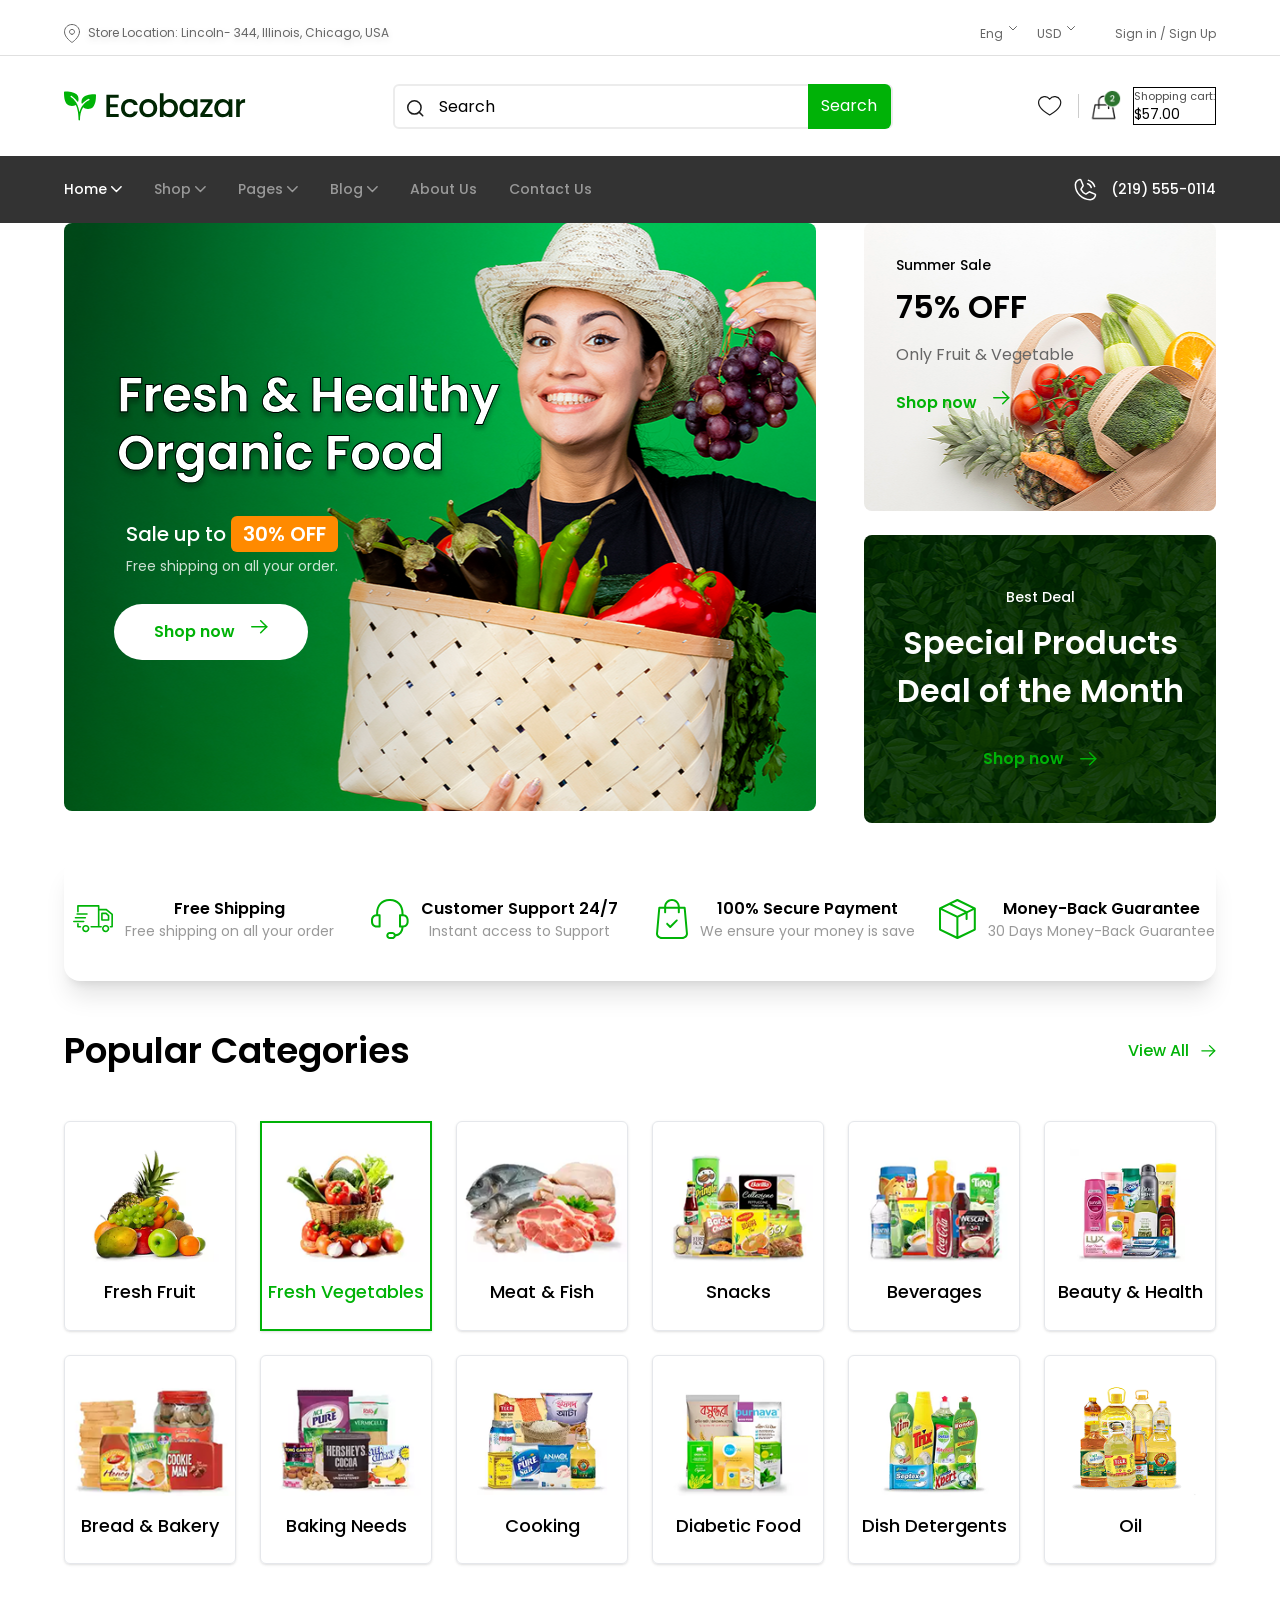
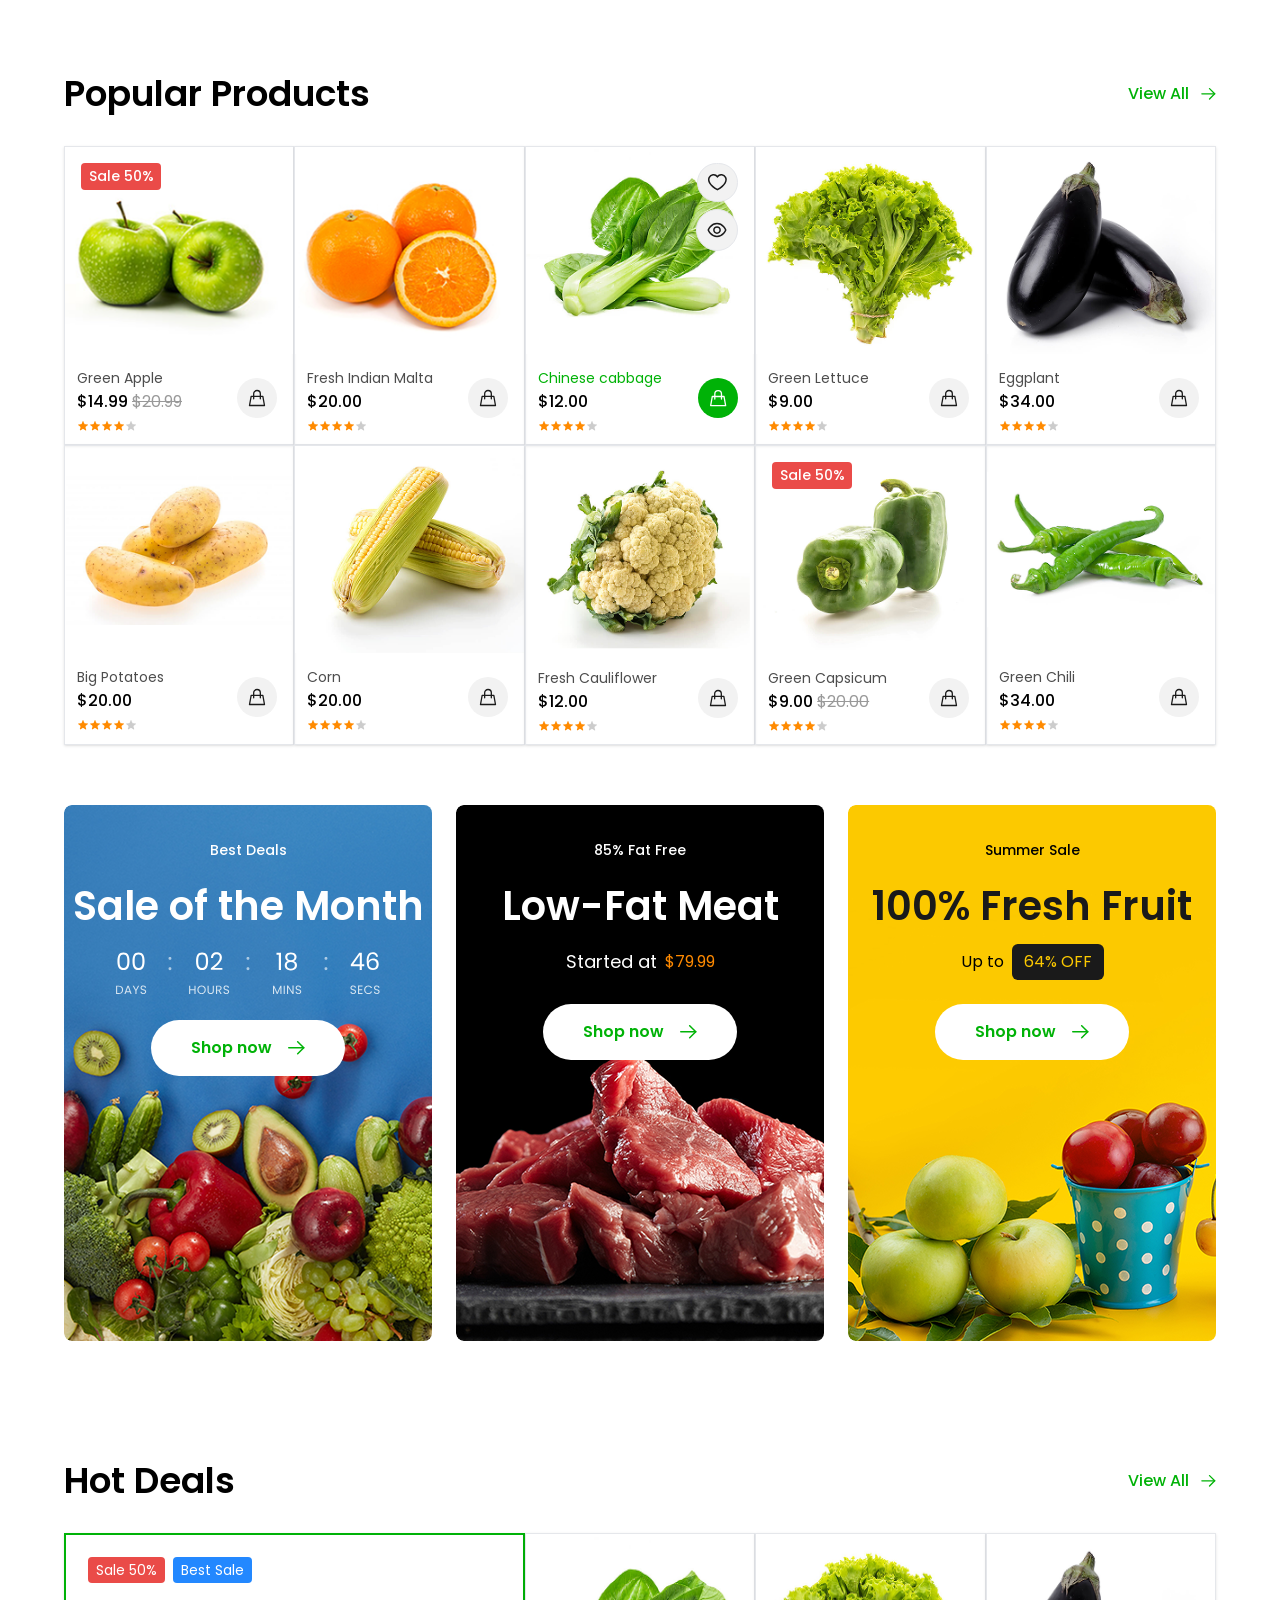
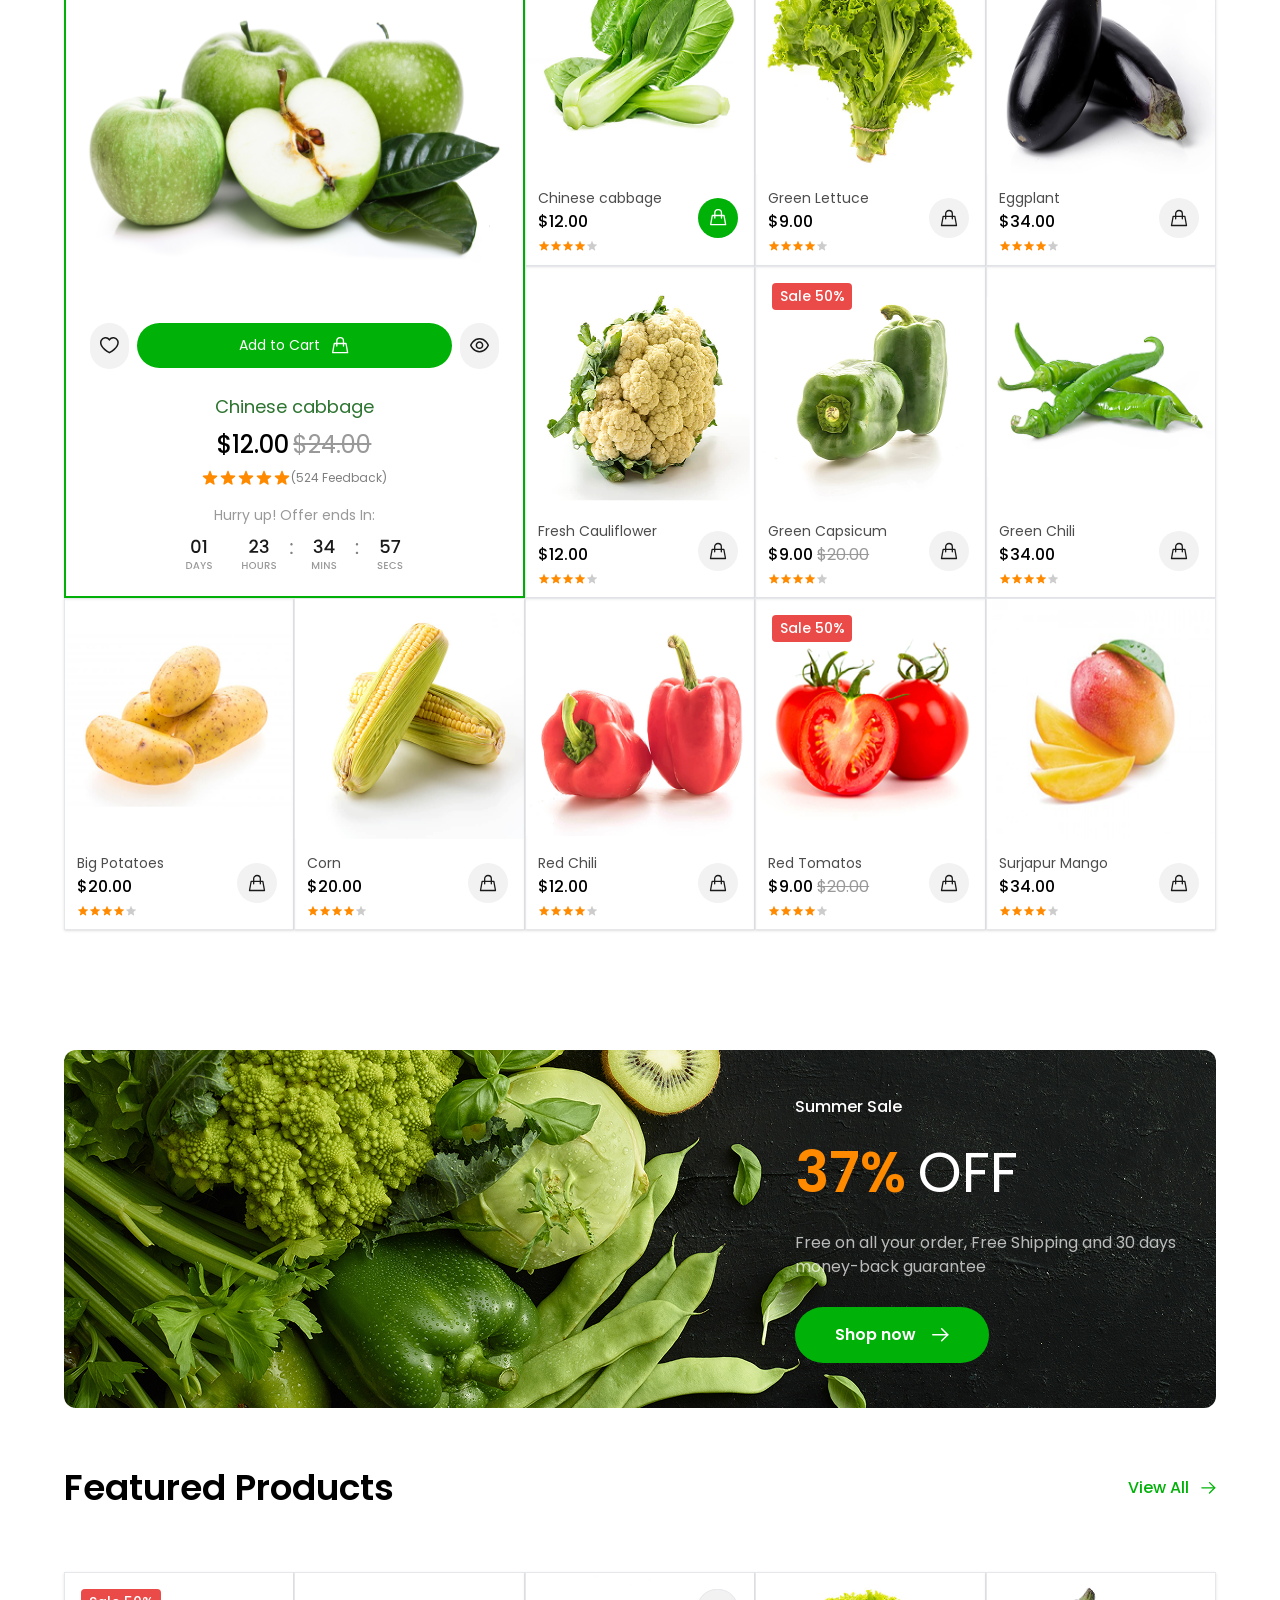
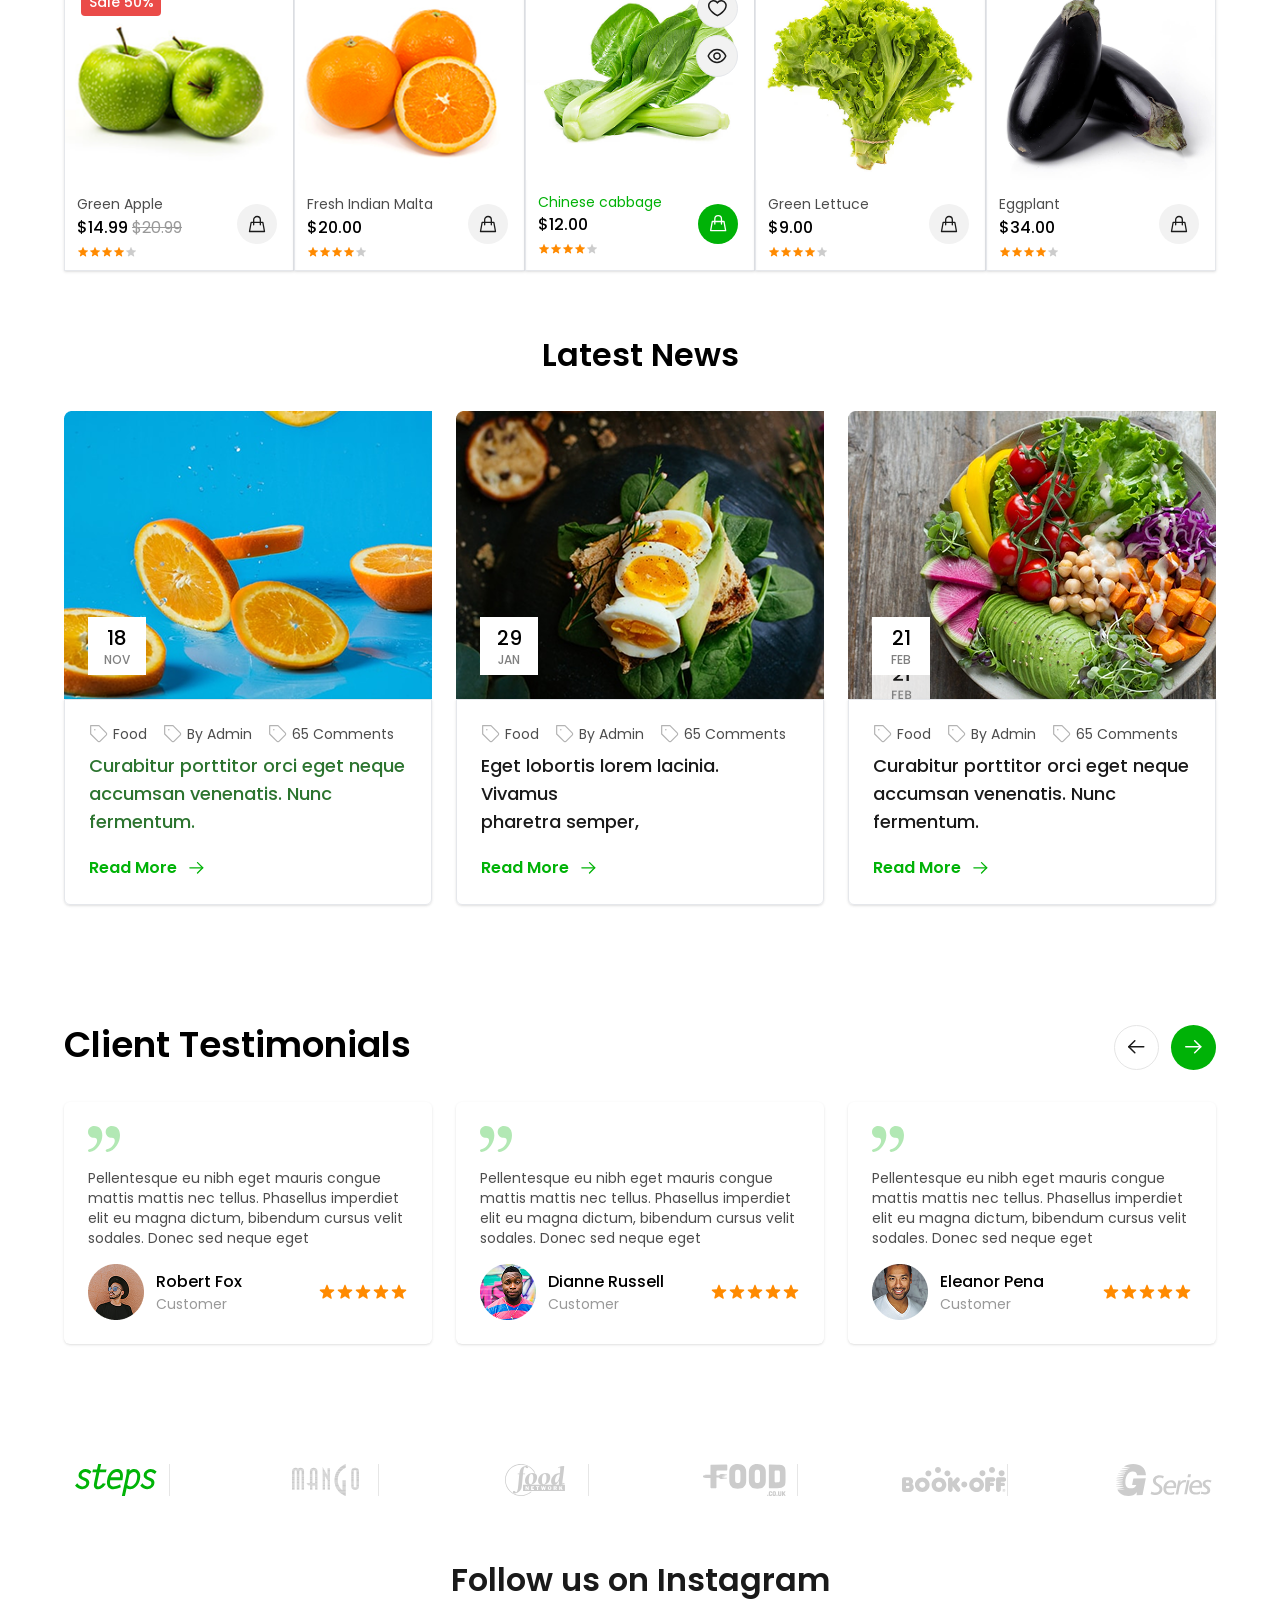
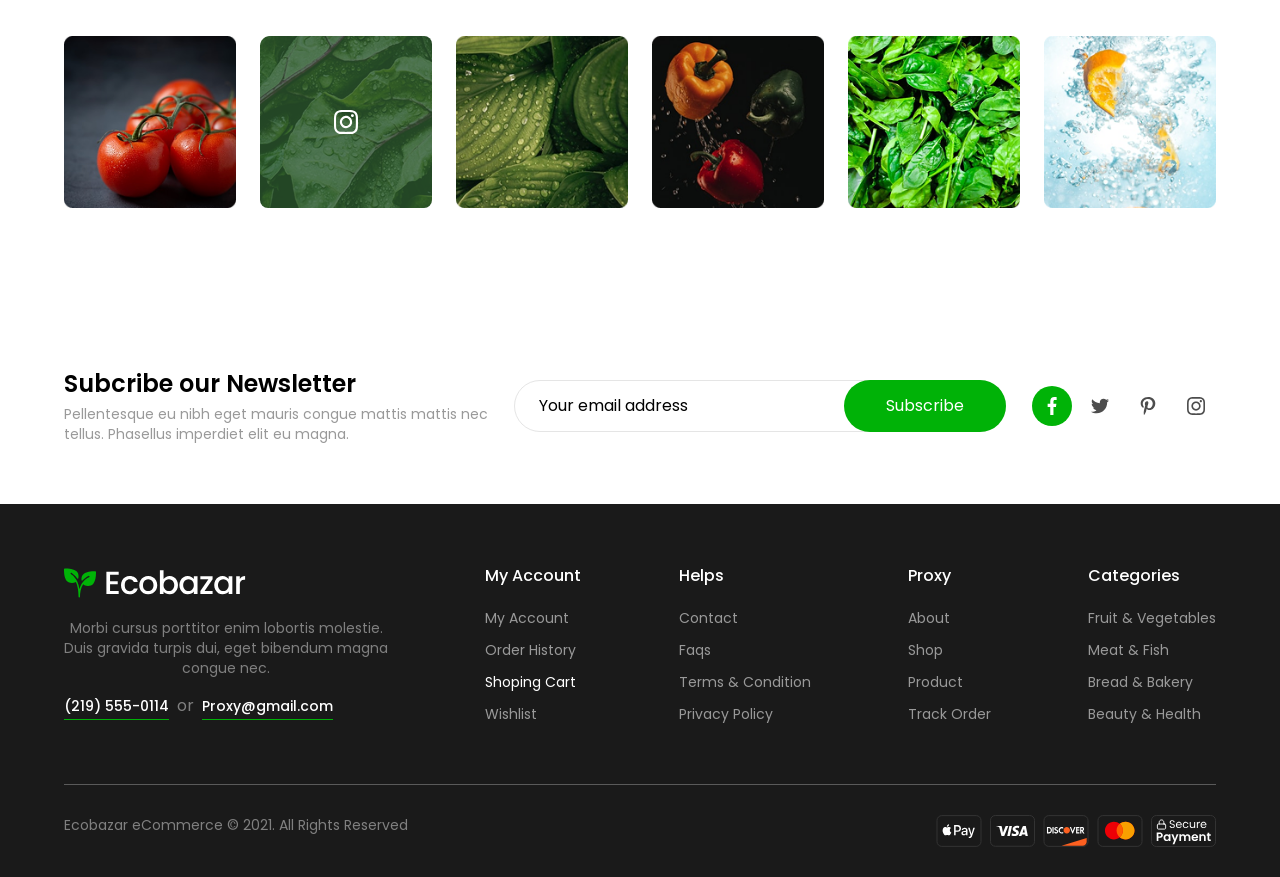
==== index.html @ 65d59e44 "Create Header in Details page and few edits" ====
<!DOCTYPE html>
<html lang="en">
<head>
    <meta charset="UTF-8">
    <meta name="viewport" content="width=device-width, initial-scale=1.0">
    <title>Ecobazar</title>
    <!--  -->
<link rel="preconnect" href="https://fonts.googleapis.com">
<link rel="preconnect" href="https://fonts.gstatic.com" crossorigin>
<link href="https://fonts.googleapis.com/css2?family=Poppins:ital,wght@0,100;0,200;0,300;0,400;0,500;0,600;0,700;0,800;0,900;1,100;1,200;1,300;1,400;1,500;1,600;1,700;1,800;1,900&display=swap" rel="stylesheet">

<link rel="stylesheet" href="https://cdnjs.cloudflare.com/ajax/libs/font-awesome/6.5.0/css/all.min.css">

<link href="./src/output.css" rel="stylesheet">
</head>
<body class="font-Poppin">
    <header class="Navbar">
        <div class="border-b-Muted/20 border-b pb-3">
        <div class="container">
            <div class="flex pt-6 max-md:flex-col max-md:gap-3 items-center">
            <div class="flex items-center justify-start">
                <div class="flex gap-2">
                    <img src="./src/img/Header/Map Pin.svg"/>
                    <p class="text-Muted text-[12px] drop-shadow-md  max-md:text-[11px]">Store Location: Lincoln- 344, Illinois, Chicago, USA</p>
                </div>
            </div>
            <div class="flex items-center ml-auto max-md:m-auto">
                <div class="hover:scale-90 transition-all duration-200">
                    <button class="flex gap-1.5 cursor-pointer">
                        <span class="text-Muted text-xs">Eng</span>
                        <img src="./src/img/Header/Arrow.svg"/>
                    </button>
                </div>
                <div class="ml-5 mr-10 hover:scale-90 transition-all duration-200">
                    <button class="flex gap-1.5 cursor-pointer">
                        <span class="text-Muted text-xs">USD</span>
                        <img src="./src/img/Header/Arrow.svg"/>
                    </button>
                </div>
                <div class="hover:scale-90 transition-all duration-300">
                    <button class="flex gap-1.5 cursor-pointer">
                        <span class="text-Muted text-xs">Sign in / Sign Up</span>
                    </button>
                </div>
            </div>
            </div>
        </div>
        </div>
        <div class="py-[27.5px]">
            <div class="container flex justify-between items-center max-md:flex-col max-md:gap-1">
                <div>
                    <img src="./src/img/Header/Logo (1).svg"/>
                </div>
                  <div>
                    <form class="flex">
                        <div class="relative flex items-center border-[#808080]/15 border-2 w-125 h-11.25 rounded-md max-lg:hidden">
                            <img src="./src/img/Header/search.svg" class="absolute top-3.5 left-[12.5px]"/>
                            <input type="text" placeholder="Search" class="w-[89%] h-full ml-11 outline-0">
                            <button type="submit" class="text-white bg-Primary w-24.5 h-11.25 rounded-r-md cursor-pointer hover:bg-Primary/70 transition-all duration-300">Search</button>
                        </div>
                    </form>
                </div>
                <div class="flex items-center max-md:gap-2">
                    <button class="cursor-pointer hover:scale-105 transition-all duration-100 max-md:size-6 md:hidden size-6">
                    <img src="./src/img/Header/search.svg"/>
                    </button>
                    <button class="cursor-pointer hover:scale-105 transition-all duration-100 max-md:size-6 size-6">
                        <img src="./src/img/Header/heart.svg"/>
                    </button>
                    <div class="ml-4 mr-2.5 max-md:hidden">
                        <img src="./src/img/Header/Devider.svg"/>
                    </div>
                    <button class="mr-3 cursor-pointer hover:scale-105 transition-all duration-100 max-md:size-6 size-8">
                        <img src="./src/img/Header/Cart.png"/>
                    </button>
                    <div class="border flex flex-col justify-center">
                        <span class="text-[#4D4D4D] text-[11px]">Shopping cart:</span>
                        <span class="text-sm">$57.00</span>
                    </div>
                </div>
            </div>
        </div>
        <div class="bg-[#333333] py-[19.5px]">
            <div class="container flex justify-between">
                <ul class="flex gap-8 max-md:hidden">
                    <li class="flex gap-1 hover:scale-95 transition-all duration-200 items-center">
                        <a href="./index.html" class="text-white  text-[14px] font-medium ">Home</a>
                        <img src="./src/img/Header/WhiteArrow.svg"/>
                    </li>
                    <li class="flex gap-1 hover:scale-95 transition-all duration-200 items-center">
                        <a href="./Shop.html" class="text-[#999999]  text-[14px] font-medium ">Shop</a>
                        <img src="./src/img/Header/GrayArrow.svg"/>
                    </li>
                    <li class="flex gap-1 hover:scale-95 transition-all duration-200 items-center">
                        <a href="#" class="text-[#999999]  text-[14px] font-medium ">Pages</a>
                        <img src="./src/img/Header/GrayArrow.svg"/>
                    </li>
                    <li class="flex gap-1 hover:scale-95 transition-all duration-200 items-center">
                        <a href="#" class="text-[#999999]  text-[14px] font-medium ">Blog</a>
                        <img src="./src/img/Header/GrayArrow.svg" class="size-min"/>
                    </li>
                    <li class="flex hover:scale-95 transition-all duration-200 items-center">
                        <a href="#" class="text-[#999999]  text-[14px] font-medium ">About Us</a>
                    </li>
                    <li class="flex hover:scale-95 transition-all duration-200 items-center">
                        <a href="#" class="text-[#999999]  text-[14px] font-medium ">Contact Us</a>
                    </li>
                </ul>
                     <button class="md:hidden text-white pl-5 cursor-pointer hover:scale-95 transition-all duration-200">
                        <i class="fa-solid fa-bars fa-2xl"></i>
                    </button>
                <div class="flex max-md:ml-auto max-md:pr-5">
                    <button class="flex gap-[11.53px] items-center cursor-pointer hover:scale-95 transition-all duration-200">
                        <img src="./src/img/Header/PhoneCall 1.svg"/>
                        <p class="text-white  text-[14px] font-medium">(219) 555-0114</p>
                    </button>
                </div>
            </div>
        </div>
    </header>
    <section class="Hero">
         <div class="container grid lg:grid-cols-3 gap-12 sm:grid-cols-1"> 
        <div class="bg-[url(./img/Hero/BannarBig.png)] flex items-center lg:col-span-2 h-147 rounded-lg bg-center bg-no-repeat bg-cover">
             <div class="flex flex-col gap-7 pl-12.5"> 
            <div class="w-full"> 
                <img src="./src/img/Hero/Fresh & Healthy Organic Food.svg"/> 
            </div> 
            <div class="text-white text-xl pl-3"> 
                <div class="mb-2"> 
                    <span class="font-medium">Sale up to</span> 
                    <span class="font-semibold bg-Warning px-3 py-1 rounded-md">30% OFF</span> 
                </div> 
                <p class="text-sm opacity-80">Free shipping on all your order.</p> 
            </div> 
            <div> <button type="button" class="bg-white py-4 px-10 rounded-full flex gap-4 cursor-pointer hover:opacity-90 hover:scale-95 transition-all"> 
                <span class="text-Primary font-semibold">Shop now</span> 
                <img src="./src/img/Hero/Arrow.svg"/> </button> 
            </div> 
        </div> 
    </div> 
    <div class="flex justify-center gap-6 lg:flex-col md:flex-row max-sm:flex-col">
        <div class="flex items-center justify-center w-full"> 
            <div class="bg-[url(./img/Hero/BG.png)] h-72 rounded-lg bg-center bg-no-repeat bg-cover w-full"> 
                <div class="py-8 px-8"> 
                    <div class="flex flex-col gap-2 mb-3"> 
                        <span class="text-sm font-medium">Summer Sale</span> 
                        <span class="font-semibold text-[32px]">75% OFF</span> 
                    </div> 
                    <p class="text-Muted mb-6">Only Fruit & Vegetable</p> 
                    <button type="button" class="flex gap-4 cursor-pointer hover:opacity-90 hover:scale-95 transition-all"> 
                        <span class="text-Primary font-semibold">Shop now</span> 
                        <img src="./src/img/Hero/Arrow.svg"/> 
                    </button> 
                </div> 
            </div> 
        </div> 
        <div class="flex items-center justify-center w-full"> 
            <div class="bg-[url(./img/Hero/greenBg.png)] flex flex-col justify-center items-center text-white h-72 rounded-lg bg-center bg-no-repeat bg-cover w-full"> 
                <div class="flex flex-col gap-3 mb-8 text-center"> 
                    <span class="text-sm font-medium">Best Deal</span> 
                    <p class="font-semibold text-[32px]">Special Products<br/>Deal of the Month</p> 
                </div> 
                <button type="button" class="flex items-center gap-4 cursor-pointer hover:opacity-90 hover:scale-95 transition-all"> 
                    <span class="text-Primary font-semibold">Shop now</span> 
                    <img src="./src/img/Hero/Arrow.svg"/> 
                </button> 
            </div> 
        </div> 
    </div>
        </div> 
    </section>
    <section class="Services pt-8.5 px-10">
        <div class="container py-10 bg-white rounded-2xl shadow-xl grid lg:grid-cols-4 gap-6 justify-items-center md:grid-cols-2 sm:grid-cols-1 sm:gap-3">
            <div class="flex gap-3 items-center max-md:flex-col text-center">
                    <img src="./src/img/Services/Shipping.svg"/>
                <div class="max-md:flex-col text-center max-sm:gap-2">
                    <span class="font-semibold">Free Shipping</span>
                    <p class="text-[#999999] text-sm">Free shipping on all your order</p>
                </div>
            </div>
            <div class="flex gap-3 items-center max-md:flex-col text-center">
                    <img src="./src/img/Services/Support.svg"/>
                <div class="max-md:flex-col text-center max-sm:gap-2">
                    <span class="font-semibold">Customer Support 24/7</span>
                    <p class="text-[#999999] text-sm">Instant access to Support</p>
                </div>
            </div>
            <div class="flex gap-3 items-center max-md:flex-col text-center">
                    <img src="./src/img/Services/Payment.svg"/>
                <div class="max-md:flex-col text-center max-sm:gap-2">
                    <span class="font-semibold">100% Secure Payment</span>
                    <p class="text-[#999999] text-sm">We ensure your money is save</p>
                </div>
            </div>
            <div class="flex gap-3 items-center max-md:flex-col text-center" md:flex-row> 
                    <img src="./src/img/Services/Box.svg"/>
                <div class="max-md:flex-col text-center max-sm:gap-2">
                    <span class="font-semibold">Money-Back Guarantee</span>
                    <p class="text-[#999999] text-sm">30 Days Money-Back Guarantee</p>
                </div>
            </div>
        </div>
    </section>
    <section class="categories pt-12.5 pb-15">
        <div class="container">
            <div class="flex justify-between max-sm:px-2">
                <h2 class="font-semibold md:text-4xl sm:text-3xl max-sm:text-lg">Popular Categories</h2>
                <button class="flex gap-3 items-center text-Primary cursor-pointer hover:scale-95 transition-all hover:text-Primary/65 ">
                    <span class="font-medium max-sm:text-sm">View All</span>
                    <img src="./src/img/Categories/Arrow.svg" class="w-3.75 h-3"/>
                </button>
            </div>
            <div class="py-12.5 grid grid-cols-6 gap-6 justify-center max-xl:grid-cols-4 max-md:grid-cols-2 max-sm:grid-cols-1">
                <div class="flex flex-col items-center gap-4 border-gray-200 shadow-sm border rounded-md py-6 max-sm:w-50 max-sm:m-auto hover:border-Primary transition-all hover:scale-95">
                    <img src="./src/img/Categories/Fruit.png"/>
                    <span class="font-medium text-[18px]">Fresh Fruit</span>
                </div>
                <div class="flex flex-col items-center gap-4 text-Primary border-Primary shadow-sm border-2 py-6 max-sm:w-50 max-sm:m-auto hover:border-Primary transition-all hover:scale-95">
                    <img src="./src/img/Categories/Fresh Vegetables.png"/>
                    <span class="font-medium text-[18px]">Fresh Vegetables</span>
                </div>
                <div class="flex flex-col items-center gap-4 border-gray-200 shadow-sm border rounded-md py-6 max-sm:w-50 max-sm:m-auto hover:border-Primary transition-all hover:scale-95">
                    <img src="./src/img/Categories/Meat & Fish.png"/>
                    <span class="font-medium text-[18px]">Meat & Fish</span>
                </div>
                <div class="flex flex-col items-center gap-4 border-gray-200 shadow-sm border rounded-md py-6 max-sm:w-50 max-sm:m-auto hover:border-Primary transition-all hover:scale-95">
                    <img src="./src/img/Categories/Snacks.png"/>
                    <span class="font-medium text-[18px]">Snacks</span>
                </div>
                <div class="flex flex-col items-center gap-4 border-gray-200 shadow-sm border rounded-md py-6 max-sm:w-50 max-sm:m-auto hover:border-Primary transition-all hover:scale-95">
                    <img src="./src/img/Categories/Beverages.png"/>
                    <span class="font-medium text-[18px]">Beverages</span>
                </div>
                <div class="flex flex-col items-center gap-4 border-gray-200 shadow-sm border rounded-md py-6 max-sm:w-50 max-sm:m-auto hover:border-Primary transition-all hover:scale-95">
                    <img src="./src/img/Categories/Beauty & Health.png"/>
                    <span class="font-medium text-[18px]">Beauty & Health</span>
                </div>
                <div class="flex flex-col items-center gap-4 border-gray-200 shadow-sm border rounded-md py-6 max-sm:w-50 max-sm:m-auto hover:border-Primary transition-all hover:scale-95">
                    <img src="./src/img/Categories/Bread & Bakery.png"/>
                    <span class="font-medium text-[18px]">Bread & Bakery</span>
                </div>
                <div class="flex flex-col items-center gap-4 border-gray-200 shadow-sm border rounded-md py-6 max-sm:w-50 max-sm:m-auto hover:border-Primary transition-all hover:scale-95">
                    <img src="./src/img/Categories/Baking Needs.png"/>
                    <span class="font-medium text-[18px]">Baking Needs</span>
                </div>
                <div class="flex flex-col items-center gap-4 border-gray-200 shadow-sm border rounded-md py-6 max-sm:w-50 max-sm:m-auto hover:border-Primary transition-all hover:scale-95">
                    <img src="./src/img/Categories/Cooking.png"/>
                    <span class="font-medium text-[18px]">Cooking</span>
                </div>
                <div class="flex flex-col items-center gap-4 border-gray-200 shadow-sm border rounded-md py-6 max-sm:w-50 max-sm:m-auto hover:border-Primary transition-all hover:scale-95">
                    <img src="./src/img/Categories/Diabetic Food.png"/>
                    <span class="font-medium text-[18px]">Diabetic Food</span>
                </div>
                <div class="flex flex-col items-center gap-4 border-gray-200 shadow-sm border rounded-md py-6 max-sm:w-50 max-sm:m-auto hover:border-Primary transition-all hover:scale-95">
                    <img src="./src/img/Categories/Dish Detergents.png"/>
                    <span class="font-medium text-[18px]">Dish Detergents</span>
                </div>
                <div class="flex flex-col items-center gap-4 border-gray-200 shadow-sm border rounded-md py-6 max-sm:w-50 max-sm:m-auto hover:border-Primary transition-all hover:scale-95">
                    <img src="./src/img/Categories/oil.png"/>
                    <span class="font-medium text-[18px]">Oil</span>
                </div>
                
            </div>
        </div>
    </section>
    <section class="Products pb-15 max-sm:px-2">
        <div class="container">
        <div class="flex justify-between">
                <h2 class="font-semibold md:text-4xl sm:text-3xl max-sm:text-lg">Popular Products</h2>
                <button class="flex gap-3 items-center text-Primary cursor-pointer hover:scale-95 transition-all hover:text-Primary/65 ">
                    <span class="font-medium max-sm:text-sm">View All</span>
                    <img src="./src/img/Categories/Arrow.svg" class="w-3.75 h-3"/>
                </button>
            </div>  
            <div class="grid grid-cols-5 justify-center pt-8 md:grid-cols-3 lg:grid-cols-5 sm:grid-cols-2 max-sm:grid-cols-1 max-sm:gap-7">
                <div class="border border-gray-200 shadow-sm hover:border-Primary transition-all">
                    <div class="relative flex max-sm:justify-center">
                        <img src="./src/img/Products/Green Apple.png"/>
                        <div class="bg-Danger w-20 h-6.75 rounded-sm text-white font-medium text-[14px] flex items-center justify-center absolute top-4 left-4"><span>Sale 50%</span></div>
                    </div>
                    <div class="px-3 py-3 relative">
                        <span class="text-[#4D4D4D] text-[14px] font-normal">Green Apple</span>
                        <div class="flex justify-between">
                            <div>
                                <span class="font-medium">$14.99</span>
                                <span class="text-[#999999] line-through">$20.99</span>
                            </div>
                            <div class="bg-[#F2F2F2] rounded-full w-10 h-10 flex items-center justify-center absolute top-6 right-4 cursor-pointer hover:scale-95 hover:border hover:border-Primary transition-all">
                                <img src="./src/img/Products/Bag (1).svg"/>
                            </div>
                        </div>
                        <img src="./src/img/Products/Rating.png" class="pt-1.5"/>
                    </div>
                </div>
                <div class="border border-gray-200 shadow-sm hover:border-Primary transition-all">
                    <div class="flex max-sm:justify-center">
                        <img src="./src/img/Products/Fresh Indian Malta.png"/>
                    </div>
                    <div class="px-3 py-3 relative">
                        <span class="text-[#4D4D4D] text-[14px] font-normal">Fresh Indian Malta</span>
                        <div class="flex justify-between">
                            <div>
                                <span class="font-medium">$20.00</span>
                            </div>
                            <div class="bg-[#F2F2F2] rounded-full w-10 h-10 flex items-center justify-center absolute top-6 right-4 cursor-pointer hover:scale-95 hover:border hover:border-Primary transition-all">
                                <img src="./src/img/Products/Bag (1).svg"/>
                            </div>
                        </div>
                        <img src="./src/img/Products/Rating.png" class="pt-1.5"/>
                    </div>
                </div>
                <div class="border border-gray-200 shadow-sm hover:border-Primary transition-all">
                        <div class="relative flex max-sm:justify-center">
                            <img src="./src/img/Products/Chinese cabbage.png"/>
                            <div>
                                <div class="bg-[#F2F2F2] border border-gray-200 rounded-full w-fit p-2.5 cursor-pointer hover:scale-95 hover:border-Primary transition-all absolute top-4 right-4">
                                    <img src="./src/img/Products/heart (2).svg"/>
                                </div>
                                <div class="bg-[#F2F2F2] border border-gray-200 rounded-full w-fit p-2.5 cursor-pointer hover:scale-95 hover:border-Primary transition-all absolute top-15.5 right-4">
                                    <img src="./src/img/Products/Eye.svg"/>
                                </div>
                            </div>
                        </div>
                    <div class="px-3 py-3 relative">
                        <span class="text-Primary text-[14px] font-normal">Chinese cabbage</span>
                        <div class="flex justify-between">
                            <div>
                                <span class="font-medium">$12.00</span>
                            </div>
                            <div class="bg-Primary rounded-full w-10 h-10 flex items-center justify-center absolute top-6 right-4 cursor-pointer hover:scale-95 hover:border hover:border-black transition-all">
                                <img src="./src/img/Products/White bag.svg"/>
                            </div>
                        </div>
                        <img src="./src/img/Products/Rating.png" class="pt-1.5"/>
                    </div>
                </div>
                <div class="border border-gray-200 shadow-sm hover:border-Primary transition-all">
                    <div class="flex max-sm:justify-center">
                        <img src="./src/img/Products/Green Lettuce.png"/>
                    </div>
                    <div class="px-3 py-3 relative">
                        <span class="text-[#4D4D4D] text-[14px] font-normal">Green Lettuce</span>
                        <div class="flex justify-between">
                            <div>
                                <span class="font-medium">$9.00</span>
                            </div>
                            <div class="bg-[#F2F2F2] rounded-full w-10 h-10 flex items-center justify-center absolute top-6 right-4 cursor-pointer hover:scale-95 hover:border hover:border-Primary transition-all">
                                <img src="./src/img/Products/Bag (1).svg"/>
                            </div>
                        </div>
                        <img src="./src/img/Products/Rating.png" class="pt-1.5"/>
                    </div>
                </div>
                <div class="border border-gray-200 shadow-sm hover:border-Primary transition-all">
                    <div class="flex max-sm:justify-center">
                        <img src="./src/img/Products/Eggplant.png"/>
                    </div>
                    <div class="px-3 py-3 relative">
                        <span class="text-[#4D4D4D] text-[14px] font-normal">Eggplant</span>
                        <div class="flex justify-between">
                            <div>
                                <span class="font-medium">$34.00</span>
                            </div>
                            <div class="bg-[#F2F2F2] rounded-full w-10 h-10 flex items-center justify-center absolute top-6 right-4 cursor-pointer hover:scale-95 hover:border hover:border-Primary transition-all">
                                <img src="./src/img/Products/Bag (1).svg"/>
                            </div>
                        </div>
                        <img src="./src/img/Products/Rating.png" class="pt-1.5"/>
                    </div>
                </div>
                <div class="border border-gray-200 shadow-sm hover:border-Primary transition-all">
                    <div class="flex max-sm:justify-center">
                        <img src="./src/img/Products/Big Potatoes.png"/>
                    </div>
                    <div class="px-3 py-3 relative">
                        <span class="text-[#4D4D4D] text-[14px] font-normal">Big Potatoes</span>
                        <div class="flex justify-between">
                            <div>
                                <span class="font-medium">$20.00</span>
                            </div>
                            <div class="bg-[#F2F2F2] rounded-full w-10 h-10 flex items-center justify-center absolute top-6 right-4 cursor-pointer hover:scale-95 hover:border hover:border-Primary transition-all">
                                <img src="./src/img/Products/Bag (1).svg"/>
                            </div>
                        </div>
                        <img src="./src/img/Products/Rating.png" class="pt-1.5"/>
                    </div>
                </div>
                <div class="border border-gray-200 shadow-sm hover:border-Primary transition-all">
                    <div class="flex max-sm:justify-center">
                        <img src="./src/img/Products/Corn.png"/>
                    </div>
                    <div class="px-3 py-3 relative">
                        <span class="text-[#4D4D4D] text-[14px] font-normal">Corn</span>
                        <div class="flex justify-between">
                            <div>
                                <span class="font-medium">$20.00</span>
                            </div>
                            <div class="bg-[#F2F2F2] rounded-full w-10 h-10 flex items-center justify-center absolute top-6 right-4 cursor-pointer hover:scale-95 hover:border hover:border-Primary transition-all">
                                <img src="./src/img/Products/Bag (1).svg"/>
                            </div>
                        </div>
                        <img src="./src/img/Products/Rating.png" class="pt-1.5"/>
                    </div>
                </div>
                <div class="border border-gray-200 shadow-sm hover:border-Primary transition-all">
                    <div class="flex max-sm:justify-center">
                        <img src="./src/img/Products/Fresh Cauliflower.png"/>
                    </div>
                    <div class="px-3 py-3 relative">
                        <span class="text-[#4D4D4D] text-[14px] font-normal">Fresh Cauliflower</span>
                        <div class="flex justify-between">
                            <div>
                                <span class="font-medium">$12.00</span>
                            </div>
                            <div class="bg-[#F2F2F2] rounded-full w-10 h-10 flex items-center justify-center absolute top-6 right-4 cursor-pointer hover:scale-95 hover:border hover:border-Primary transition-all">
                                <img src="./src/img/Products/Bag (1).svg"/>
                            </div>
                        </div>
                        <img src="./src/img/Products/Rating.png" class="pt-1.5"/>
                    </div>
                </div>
                <div class="border border-gray-200 shadow-sm hover:border-Primary transition-all">
                    <div class="relative flex max-sm:justify-center">
                        <img src="./src/img/Products/Green Capsicum.png"/>
                        <div class="bg-Danger w-20 h-6.75 rounded-sm text-white font-medium text-[14px] flex items-center justify-center absolute top-4 left-4"><span>Sale 50%</span></div>
                    </div>
                    <div class="px-3 py-3 relative">
                        <span class="text-[#4D4D4D] text-[14px] font-normal">Green Capsicum</span>
                        <div class="flex justify-between">
                            <div>
                                <span class="font-medium">$9.00</span>
                                <span class="text-[#999999] line-through">$20.00</span>
                            </div>
                            <div class="bg-[#F2F2F2] rounded-full w-10 h-10 flex items-center justify-center absolute top-6 right-4 cursor-pointer hover:scale-95 hover:border hover:border-Primary transition-all">
                                <img src="./src/img/Products/Bag (1).svg"/>
                            </div>
                        </div>
                        <img src="./src/img/Products/Rating.png" class="pt-1.5"/>
                    </div>
                </div>
                <div class="border border-gray-200 shadow-sm hover:border-Primary transition-all">
                    <div class="flex max-sm:justify-center">
                        <img src="./src/img/Products/Green Chili.png"/>
                    </div>
                    <div class="px-3 py-3 relative">
                        <span class="text-[#4D4D4D] text-[14px] font-normal">Green Chili</span>
                        <div class="flex justify-between">
                            <div>
                                <span class="font-medium">$34.00</span>
                            </div>
                            <div class="bg-[#F2F2F2] rounded-full w-10 h-10 flex items-center justify-center absolute top-6 right-4 cursor-pointer hover:scale-95 hover:border hover:border-Primary transition-all">
                                <img src="./src/img/Products/Bag (1).svg"/>
                            </div>
                        </div>
                        <img src="./src/img/Products/Rating.png" class="pt-1.5"/>
                    </div>
                </div>
            </div>    
          </div>
    </section>
    <section class="SpecialOffers pb-30">
        <div class="container flex justify-center gap-6 items-center max-md:flex-col">
            <div class="bg-[url(./img/Offers/Sale-of-the-month.png)] h-134 flex flex-col w-106 max-sm:w-75 rounded-lg">
                <div class="mt-8.75 text-center flex flex-col items-center">
                    <span class="font-medium text-sm text-white mb-4">Best Deals</span>
                    <h2 class="text-white font-semibold text-[40px] mb-2">Sale of the Month</h2>
                    <img src="./src/img/Offers/Timer.svg" class="mb-6"/>
                    <button type="button" class="bg-white py-4 px-10 rounded-full flex gap-4 cursor-pointer hover:opacity-90 hover:scale-95 transition-all items-center">
                                <span class="text-Primary font-semibold">Shop now</span>
                                <img src="./src/img/Hero/Arrow.svg"/>
                    </button>
                </div>
            </div>
            <div class="bg-[url(./img/Offers/Low-Fat-Meat.png)] h-134 flex flex-col w-106 max-sm:w-75 rounded-lg">
                <div class="mt-8.75 text-center flex flex-col items-center">
                    <span class="font-medium text-sm text-white mb-4">85% Fat Free</span>
                    <h2 class="text-white font-semibold text-[40px] mb-[12.5px]">Low-Fat Meat</h2>
                    <div class="mb-7 flex gap-2 items-center">
                        <span class="text-white text-lg">Started at</span>
                        <span class="text-Warning">$79.99</span>
                    </div>
                    <button type="button" class="bg-white py-4 px-10 rounded-full flex gap-4 cursor-pointer hover:opacity-90 hover:scale-95 transition-all items-center">
                                <span class="text-Primary font-semibold">Shop now</span>
                                <img src="./src/img/Hero/Arrow.svg"/>
                    </button>
                </div>
            </div>
            <div class="bg-[url(./img/Offers/Fresh-Fruit.png)] h-134 flex flex-col w-106 max-sm:w-75 rounded-lg">
                <div class="mt-8.75 text-center flex flex-col items-center">
                    <span class="font-medium text-sm mb-4">Summer Sale</span>
                    <h2 class="text-[#1A1A1A] font-semibold text-[40px] mb-2">100% Fresh Fruit</h2>
                    <div class="mb-6 flex gap-2 items-center">
                        <span>Up to</span>
                        <span class="text-[#FCC900] bg-[#1A1A1A] px-3 py-1.5 rounded-md">64% OFF</span>
                    </div>
                    <button type="button" class="bg-white py-4 px-10 rounded-full flex gap-4 cursor-pointer hover:opacity-90 hover:scale-95 transition-all items-center">
                                <span class="text-Primary font-semibold">Shop now</span>
                                <img src="./src/img/Hero/Arrow.svg"/>
                    </button>
                </div>
            </div>
        </div>
    </section>
    <section class="Hot-Deals pb-30">
        <div class="container">
              <div class="flex justify-between max-sm:px-2 mb-8">
                <h2 class="font-semibold md:text-4xl sm:text-3xl max-sm:text-lg">Hot Deals</h2>
                <button class="flex gap-3 items-center text-Primary cursor-pointer hover:scale-95 transition-all hover:text-Primary/65 ">
                    <span class="font-medium max-sm:text-sm">View All</span>
                    <img src="./src/img/Categories/Arrow.svg" class="w-3.75 h-3"/>
                </button>
            </div>
            <div class="grid xl:grid-cols-5 relative max-xl:grid-cols-3 max-lg:grid-cols-2 max-md:grid-cols-1">
                <div class="sm:row-span-2 sm:col-span-2 border-2 border-Primary shadow-sm hover:border-Primary/50 transition-all max-lg:w-full">
                    <div class="flex gap-2 absolute top-6 left-6">
                        <span class="bg-Danger  px-2 py-0.75 rounded-sm text-white text-sm">Sale 50%</span>
                        <span class="bg-[#2388FF] px-2 py-0.75 rounded-sm text-white text-sm">Best Sale</span>
                    </div>
                    <div class="flex justify-center items-center">
                        <img src="./src/img/Hot_Deals/Chinese cabbage.svg"/>
                    </div>
                    <div class="mx-6 flex gap-2 mb-6 max-sm:max-w-full justify-center">
                        <button type="button" class="w-11.5 h-11.5 sm:bg-[#F2F2F2] rounded-full flex justify-center items-center cursor-pointer hover:border-Primary hover:border-2 hover:scale-95 transition-all"><img src="./src/img/Hot_Deals/Heart-icon.svg"/></button>
                        <button type="button" class="w-92.75 h-11.25 bg-Primary rounded-full flex justify-center items-center gap-3 cursor-pointer hover:scale-95 transition-all hover:bg-Primary/80"><span class="text-white text-sm">Add to Cart</span> <img src="./src/img/Hot_Deals/White-Bag.svg"/></button>
                        <button type="button" class="w-11.5 h-11.5 sm:bg-[#F2F2F2] rounded-full flex justify-center items-center cursor-pointer hover:border-Primary hover:border-2 hover:scale-95 transition-all"><img src="./src/img/Hot_Deals/Eye-icon.svg"/></button>
                    </div>
                    <div class="text-center">
                        <span class="text-HardPrimary text-lg">Chinese cabbage</span>
                        <div class="mt-2">
                            <span class="text-2xl font-medium">$12.00</span>
                            <span class="text-2xl text-[#999999] line-through">$24.00</span>
                        </div>
                        <div class="flex justify-center items-center mt-2 mb-4.5">
                            <img src="./src/img/Hot_Deals/Rating-5stars.svg"/>
                            <span class="text-[#808080] text-xs">(524 Feedback)</span>
                        </div>
                        <div class="flex flex-col items-center gap-2 pb-6">
                            <span class="text-[#999999] text-sm">Hurry up! Offer ends In:</span>
                            <img src="./src/img/Hot_Deals/Time.svg"/>
                        </div>
                    </div>
                </div>
                <div class="border border-gray-200 shadow-sm hover:border-Primary transition-all">
                        <div class="flex max-sm:justify-center h-60">
                            <img src="./src/img/Products/Chinese cabbage.png"/>
                        </div>
                    <div class="px-3 py-[12.5px] relative">
                        <span class="text-[#4D4D4D] text-[14px] font-normal">Chinese cabbage</span>
                        <div class="flex justify-between">
                            <div>
                                <span class="font-medium">$12.00</span>
                            </div>
                            <div class="bg-Primary rounded-full w-10 h-10 flex items-center justify-center absolute top-6 right-4 cursor-pointer hover:scale-95 hover:border hover:border-black transition-all">
                                <img src="./src/img/Products/White bag.svg"/>
                            </div>
                        </div>
                        <img src="./src/img/Products/Rating.png" class="pt-1.5"/>
                    </div>
                </div>
                <div class="border border-gray-200 shadow-sm hover:border-Primary transition-all">
                    <div class="flex max-sm:justify-center h-60">
                        <img src="./src/img/Products/Green Lettuce.png"/>
                    </div>
                    <div class="px-3 py-3 relative">
                        <span class="text-[#4D4D4D] text-[14px] font-normal">Green Lettuce</span>
                        <div class="flex justify-between">
                            <div>
                                <span class="font-medium">$9.00</span>
                            </div>
                            <div class="bg-[#F2F2F2] rounded-full w-10 h-10 flex items-center justify-center absolute top-6 right-4 cursor-pointer hover:scale-95 hover:border hover:border-Primary transition-all">
                                <img src="./src/img/Products/Bag (1).svg"/>
                            </div>
                        </div>
                        <img src="./src/img/Products/Rating.png" class="pt-1.5"/>
                    </div>
                </div>
                <div class="border border-gray-200 shadow-sm hover:border-Primary transition-all">
                    <div class="flex max-sm:justify-center h-60">
                        <img src="./src/img/Products/Eggplant.png"/>
                    </div>
                    <div class="px-3 py-3 relative">
                        <span class="text-[#4D4D4D] text-[14px] font-normal">Eggplant</span>
                        <div class="flex justify-between">
                            <div>
                                <span class="font-medium">$34.00</span>
                            </div>
                            <div class="bg-[#F2F2F2] rounded-full w-10 h-10 flex items-center justify-center absolute top-6 right-4 cursor-pointer hover:scale-95 hover:border hover:border-Primary transition-all">
                                <img src="./src/img/Products/Bag (1).svg"/>
                            </div>
                        </div>
                        <img src="./src/img/Products/Rating.png" class="pt-1.5"/>
                    </div>
                </div> 
                <div class="border border-gray-200 shadow-sm hover:border-Primary transition-all">
                    <div class="flex max-sm:justify-center h-60">
                        <img src="./src/img/Products/Fresh Cauliflower.png"/>
                    </div>
                    <div class="px-3 py-3 relative">
                        <span class="text-[#4D4D4D] text-[14px] font-normal">Fresh Cauliflower</span>
                        <div class="flex justify-between">
                            <div>
                                <span class="font-medium">$12.00</span>
                            </div>
                            <div class="bg-[#F2F2F2] rounded-full w-10 h-10 flex items-center justify-center absolute top-6 right-4 cursor-pointer hover:scale-95 hover:border hover:border-Primary transition-all">
                                <img src="./src/img/Products/Bag (1).svg"/>
                            </div>
                        </div>
                        <img src="./src/img/Products/Rating.png" class="pt-1.5"/>
                    </div>
                </div>   
                <div class="border border-gray-200 shadow-sm hover:border-Primary transition-all">
                    <div class="relative flex max-sm:justify-center h-60">
                        <img src="./src/img/Products/Green Capsicum.png"/>
                        <div class="bg-Danger w-20 h-6.75 rounded-sm text-white font-medium text-[14px] flex items-center justify-center absolute top-4 left-4"><span>Sale 50%</span></div>
                    </div>
                    <div class="px-3 py-3 relative">
                        <span class="text-[#4D4D4D] text-[14px] font-normal">Green Capsicum</span>
                        <div class="flex justify-between">
                            <div>
                                <span class="font-medium">$9.00</span>
                                <span class="text-[#999999] line-through">$20.00</span>
                            </div>
                            <div class="bg-[#F2F2F2] rounded-full w-10 h-10 flex items-center justify-center absolute top-6 right-4 cursor-pointer hover:scale-95 hover:border hover:border-Primary transition-all">
                                <img src="./src/img/Products/Bag (1).svg"/>
                            </div>
                        </div>
                        <img src="./src/img/Products/Rating.png" class="pt-1.5"/>
                    </div>
                </div> 
                <div class="border border-gray-200 shadow-sm hover:border-Primary transition-all">
                    <div class="flex max-sm:justify-center h-60">
                        <img src="./src/img/Products/Green Chili.png"/>
                    </div>
                    <div class="px-3 py-3 relative">
                        <span class="text-[#4D4D4D] text-[14px] font-normal">Green Chili</span>
                        <div class="flex justify-between">
                            <div>
                                <span class="font-medium">$34.00</span>
                            </div>
                            <div class="bg-[#F2F2F2] rounded-full w-10 h-10 flex items-center justify-center absolute top-6 right-4 cursor-pointer hover:scale-95 hover:border hover:border-Primary transition-all">
                                <img src="./src/img/Products/Bag (1).svg"/>
                            </div>
                        </div>
                        <img src="./src/img/Products/Rating.png" class="pt-1.5"/>
                    </div>
                </div>
                <div class="border border-gray-200 shadow-sm hover:border-Primary transition-all">
                    <div class="flex max-sm:justify-center h-60">
                        <img src="./src/img/Products/Big Potatoes.png"/>
                    </div>
                    <div class="px-3 py-3 relative">
                        <span class="text-[#4D4D4D] text-[14px] font-normal">Big Potatoes</span>
                        <div class="flex justify-between">
                            <div>
                                <span class="font-medium">$20.00</span>
                            </div>
                            <div class="bg-[#F2F2F2] rounded-full w-10 h-10 flex items-center justify-center absolute top-6 right-4 cursor-pointer hover:scale-95 hover:border hover:border-Primary transition-all">
                                <img src="./src/img/Products/Bag (1).svg"/>
                            </div>
                        </div>
                        <img src="./src/img/Products/Rating.png" class="pt-1.5"/>
                    </div>
                </div>
                <div class="border border-gray-200 shadow-sm hover:border-Primary transition-all">
                    <div class="flex max-sm:justify-center h-60">
                        <img src="./src/img/Products/Corn.png"/>
                    </div>
                    <div class="px-3 py-3 relative">
                        <span class="text-[#4D4D4D] text-[14px] font-normal">Corn</span>
                        <div class="flex justify-between">
                            <div>
                                <span class="font-medium">$20.00</span>
                            </div>
                            <div class="bg-[#F2F2F2] rounded-full w-10 h-10 flex items-center justify-center absolute top-6 right-4 cursor-pointer hover:scale-95 hover:border hover:border-Primary transition-all">
                                <img src="./src/img/Products/Bag (1).svg"/>
                            </div>
                        </div>
                        <img src="./src/img/Products/Rating.png" class="pt-1.5"/>
                    </div>
                </div>
                <div class="border border-gray-200 shadow-sm hover:border-Primary transition-all">
                    <div class="flex max-sm:justify-center h-60">
                        <img src="./src/img/Hot_Deals/Red Chili.png"/>
                    </div>
                    <div class="px-3 py-3 relative">
                        <span class="text-[#4D4D4D] text-[14px] font-normal">Red Chili</span>
                        <div class="flex justify-between">
                            <div>
                                <span class="font-medium">$12.00</span>
                            </div>
                            <div class="bg-[#F2F2F2] rounded-full w-10 h-10 flex items-center justify-center absolute top-6 right-4 cursor-pointer hover:scale-95 hover:border hover:border-Primary transition-all">
                                <img src="./src/img/Products/Bag (1).svg"/>
                            </div>
                        </div>
                        <img src="./src/img/Products/Rating.png" class="pt-1.5"/>
                    </div>
                </div>   
                <div class="border border-gray-200 shadow-sm hover:border-Primary transition-all">
                    <div class="relative flex max-sm:justify-center h-60">
                        <img src="./src/img/Hot_Deals/Red Tomatos.png"/>
                        <div class="bg-Danger w-20 h-6.75 rounded-sm text-white font-medium text-[14px] flex items-center justify-center absolute top-4 left-4"><span>Sale 50%</span></div>
                    </div>
                    <div class="px-3 py-3 relative">
                        <span class="text-[#4D4D4D] text-[14px] font-normal">Red Tomatos</span>
                        <div class="flex justify-between">
                            <div>
                                <span class="font-medium">$9.00</span>
                                <span class="text-[#999999] line-through">$20.00</span>
                            </div>
                            <div class="bg-[#F2F2F2] rounded-full w-10 h-10 flex items-center justify-center absolute top-6 right-4 cursor-pointer hover:scale-95 hover:border hover:border-Primary transition-all">
                                <img src="./src/img/Products/Bag (1).svg"/>
                            </div>
                        </div>
                        <img src="./src/img/Products/Rating.png" class="pt-1.5"/>
                    </div>
                </div> 
                <div class="border border-gray-200 shadow-sm hover:border-Primary transition-all">
                    <div class="flex max-sm:justify-center h-60">
                        <img src="./src/img/Hot_Deals/Surjapur Mango.png"/>
                    </div>
                    <div class="px-3 py-3 relative">
                        <span class="text-[#4D4D4D] text-[14px] font-normal">Surjapur Mango</span>
                        <div class="flex justify-between">
                            <div>
                                <span class="font-medium">$34.00</span>
                            </div>
                            <div class="bg-[#F2F2F2] rounded-full w-10 h-10 flex items-center justify-center absolute top-6 right-4 cursor-pointer hover:scale-95 hover:border hover:border-Primary transition-all">
                                <img src="./src/img/Products/Bag (1).svg"/>
                            </div>
                        </div>
                        <img src="./src/img/Products/Rating.png" class="pt-1.5"/>
                    </div>
                </div> 
             </div>
        </div>
    </section>
    <section class="Summer-sale pb-15">
        <div class="container bg-[url(./img/Summer-sale/Discount-Bannar.png)] w-full h-89.5 flex items-center justify-end max-sm:justify-center rounded-xl">
            <div class="text-white flex flex-col items-start lg:mr-10 max-sm:items-center">
                <span class="font-medium mb-3">Summer Sale</span>
                <div class="flex gap-3 mb-4">
                    <span class="text-Warning font-semibold text-[56px]">37%</span>
                    <span class="text-[56px]">OFF</span>
                </div>
                <p class="opacity-70 mb-7 max-sm:text-center">Free on all your order, Free Shipping and  30 days <br/> money-back guarantee</p>
                 <button type="button" class="bg-Primary py-4 px-10 rounded-full flex gap-4 cursor-pointer hover:opacity-90 hover:scale-95 transition-all items-center">
                                <span class="text-white font-semibold">Shop now</span>
                                <img src="./src/img/Summer-sale/White-Arrow.svg"/>
                    </button>
            </div>
        </div>
    </section>
    <section class="Featured-Products pb-15">
        <div class="container">
           <div class="flex justify-between max-sm:px-2 mb-8">
                <h2 class="font-semibold md:text-4xl sm:text-3xl max-sm:text-lg">Featured Products</h2>
                <button class="flex gap-3 items-center text-Primary cursor-pointer hover:scale-95 transition-all hover:text-Primary/65 ">
                    <span class="font-medium max-sm:text-sm">View All</span>
                    <img src="./src/img/Categories/Arrow.svg" class="w-3.75 h-3"/>
                </button>
            </div>
             <div class="items grid grid-cols-5 justify-center pt-8 md:grid-cols-3 lg:grid-cols-5 sm:grid-cols-2 max-sm:grid-cols-1 max-sm:gap-7">
                <div class="border border-gray-200 shadow-sm hover:border-Primary transition-all">
                    <div class="relative flex max-sm:justify-center">
                        <img src="./src/img/Products/Green Apple.png"/>
                        <div class="bg-Danger w-20 h-6.75 rounded-sm text-white font-medium text-[14px] flex items-center justify-center absolute top-4 left-4"><span>Sale 50%</span></div>
                    </div>
                    <div class="px-3 py-3 relative">
                        <span class="text-[#4D4D4D] text-[14px] font-normal">Green Apple</span>
                        <div class="flex justify-between">
                            <div>
                                <span class="font-medium">$14.99</span>
                                <span class="text-[#999999] line-through">$20.99</span>
                            </div>
                            <div class="bg-[#F2F2F2] rounded-full w-10 h-10 flex items-center justify-center absolute top-6 right-4 cursor-pointer hover:scale-95 hover:border hover:border-Primary transition-all">
                                <img src="./src/img/Products/Bag (1).svg"/>
                            </div>
                        </div>
                        <img src="./src/img/Products/Rating.png" class="pt-1.5"/>
                    </div>
                </div>
                <div class="border border-gray-200 shadow-sm hover:border-Primary transition-all">
                    <div class="flex max-sm:justify-center">
                        <img src="./src/img/Products/Fresh Indian Malta.png"/>
                    </div>
                    <div class="px-3 py-3 relative">
                        <span class="text-[#4D4D4D] text-[14px] font-normal">Fresh Indian Malta</span>
                        <div class="flex justify-between">
                            <div>
                                <span class="font-medium">$20.00</span>
                            </div>
                            <div class="bg-[#F2F2F2] rounded-full w-10 h-10 flex items-center justify-center absolute top-6 right-4 cursor-pointer hover:scale-95 hover:border hover:border-Primary transition-all">
                                <img src="./src/img/Products/Bag (1).svg"/>
                            </div>
                        </div>
                        <img src="./src/img/Products/Rating.png" class="pt-1.5"/>
                    </div>
                </div>
                <div class="border border-gray-200 shadow-sm hover:border-Primary transition-all">
                        <div class="relative flex">
                            <img src="./src/img/Products/Chinese cabbage.png"/>
                            <div>
                                <div class="bg-[#F2F2F2] border border-gray-200 rounded-full w-fit p-2.5 cursor-pointer hover:scale-95 hover:border-Primary transition-all absolute top-4 right-4">
                                    <img src="./src/img/Products/heart (2).svg"/>
                                </div>
                                <div class="bg-[#F2F2F2] border border-gray-200 rounded-full w-fit p-2.5 cursor-pointer hover:scale-95 hover:border-Primary transition-all absolute top-15.5 right-4">
                                    <img src="./src/img/Products/Eye.svg"/>
                                </div>
                            </div>
                        </div>
                    <div class="px-3 py-3 relative flex flex-col max-sm:justify-center items-start">
                        <span class="text-Primary text-[14px] font-normal">Chinese cabbage</span>
                        <div class="flex justify-between">
                            <div>
                                <span class="font-medium">$12.00</span>
                            </div>
                            <div class="bg-Primary rounded-full w-10 h-10 flex items-center justify-center absolute top-6 right-4 cursor-pointer hover:scale-95 hover:border hover:border-black transition-all">
                                <img src="./src/img/Products/White bag.svg"/>
                            </div>
                        </div>
                        <img src="./src/img/Products/Rating.png" class="pt-1.5"/>
                    </div>
                </div>
                <div class="border border-gray-200 shadow-sm hover:border-Primary transition-all">
                    <div class="flex max-sm:justify-center">
                        <img src="./src/img/Products/Green Lettuce.png"/>
                    </div>
                    <div class="px-3 py-3 relative">
                        <span class="text-[#4D4D4D] text-[14px] font-normal">Green Lettuce</span>
                        <div class="flex justify-between">
                            <div>
                                <span class="font-medium">$9.00</span>
                            </div>
                            <div class="bg-[#F2F2F2] rounded-full w-10 h-10 flex items-center justify-center absolute top-6 right-4 cursor-pointer hover:scale-95 hover:border hover:border-Primary transition-all">
                                <img src="./src/img/Products/Bag (1).svg"/>
                            </div>
                        </div>
                        <img src="./src/img/Products/Rating.png" class="pt-1.5"/>
                    </div>
                </div>
                <div class="border border-gray-200 shadow-sm hover:border-Primary transition-all">
                    <div class="flex max-sm:justify-center">
                        <img src="./src/img/Products/Eggplant.png"/>
                    </div>
                    <div class="px-3 py-3 relative">
                        <span class="text-[#4D4D4D] text-[14px] font-normal">Eggplant</span>
                        <div class="flex justify-between">
                            <div>
                                <span class="font-medium">$34.00</span>
                            </div>
                            <div class="bg-[#F2F2F2] rounded-full w-10 h-10 flex items-center justify-center absolute top-6 right-4 cursor-pointer hover:scale-95 hover:border hover:border-Primary transition-all">
                                <img src="./src/img/Products/Bag (1).svg"/>
                            </div>
                        </div>
                        <img src="./src/img/Products/Rating.png" class="pt-1.5"/>
                    </div>
                </div>
            </div>
        </div>
    </section>
    <section class="Latest News pb-30">
        <div class="container">
            <h2 class="font-semibold text-[32px] text-center mb-8">Latest News</h2>
            <div class="grid lg:grid-cols-3 gap-6 justify-center max-lg:grid-cols-2 max-md:grid-cols-1">
                <div class="flex flex-col h-123.5 max-md:w-106 max-md:m-auto max-sm:w-75">
                        <div class="bg-[url(./img/Latest-news/orange.png)]  h-81 flex items-end">
                            <div class="bg-white w-14.5 h-14.5 font-medium flex flex-col justify-center items-center ml-6 mb-6">
                                <span class="text-xl">18</span>
                                <span class="text-[#808080] text-xs">NOV</span>
                            </div>
                        </div>
                        <div class="p-6 border border-gray-200 shadow-sm rounded-b-md">
                            <div class="flex gap-4 mb-2">
                                <button type="button" class="flex gap-1 items-center">
                                    <img src="./src/img/Latest-news/tag.svg"/>
                                    <span class="text-[#4D4D4D] md:text-sm max-sm:text-xs">Food</span>
                                </button>
                                <button type="button" class="flex gap-1 items-center">
                                    <img src="./src/img/Latest-news/tag.svg"/>
                                    <span class="text-[#4D4D4D] md:text-sm max-sm:text-xs">By Admin</span>
                                </button>
                                <button type="button" class="flex gap-1 items-center">
                                    <img src="./src/img/Latest-news/tag.svg"/>
                                    <span class="text-[#4D4D4D] md:text-sm max-sm:text-xs">65 Comments</span>
                                </button>
                            </div>
                            <p class="text-HardPrimary mb-5 font-medium text-lg">Curabitur porttitor orci eget neque <br/> accumsan venenatis. Nunc fermentum.</p>
                            <button class="flex gap-3 items-center text-Primary cursor-pointer hover:scale-95 transition-all hover:text-Primary/65 ">
                                 <span class="font-semibold max-sm:text-sm">Read More</span>
                                 <img src="./src/img/Categories/Arrow.svg" class="w-3.75 h-3"/>
                            </button>
                        </div>
                </div>
                <div class="flex flex-col h-123.5 max-md:w-106 max-md:m-auto max-sm:w-75">
                        <div class="bg-[url(./img/Latest-news/Egs.png)] h-81 flex items-end">
                            <div class="bg-white w-14.5 h-14.5 font-medium flex flex-col justify-center items-center ml-6 mb-6">
                                <span class="text-xl">29</span>
                                <span class="text-[#808080] text-xs">JAN</span>
                            </div>
                        </div>
                        <div class="p-6 border border-gray-200 shadow-sm rounded-b-md">
                            <div class="flex gap-4 mb-2">
                                <button type="button" class="flex gap-1 items-center">
                                    <img src="./src/img/Latest-news/tag.svg"/>
                                    <span class="text-[#4D4D4D] md:text-sm max-sm:text-xs">Food</span>
                                </button>
                                <button type="button" class="flex gap-1 items-center">
                                    <img src="./src/img/Latest-news/tag.svg"/>
                                    <span class="text-[#4D4D4D] md:text-sm max-sm:text-xs">By Admin</span>
                                </button>
                                <button type="button" class="flex gap-1 items-center">
                                    <img src="./src/img/Latest-news/tag.svg"/>
                                    <span class="text-[#4D4D4D] md:text-sm max-sm:text-xs">65 Comments</span>
                                </button>
                            </div>
                            <p class="mb-5 font-medium text-lg text-[#1A1A1A]">Eget lobortis lorem lacinia. Vivamus <br/> pharetra semper,</p>
                            <button class="flex gap-3 items-center text-Primary cursor-pointer hover:scale-95 transition-all hover:text-Primary/65 ">
                                 <span class="font-semibold max-sm:text-sm">Read More</span>
                                 <img src="./src/img/Categories/Arrow.svg" class="w-3.75 h-3"/>
                            </button>
                        </div>
                </div>
                <div class="flex flex-col h-123.5 max-md:w-106 max-md:m-auto max-sm:w-75">
                        <div class="bg-[url(./img/Latest-news/Food.png)] h-81 flex items-end">
                            <div class="bg-white w-14.5 h-14.5 font-medium flex flex-col justify-center items-center ml-6 mb-6">
                                <span class="text-xl">21</span>
                                <span class="text-[#808080] text-xs">FEB</span>
                            </div>
                        </div>
                        <div class="p-6 border border-gray-200 shadow-sm rounded-b-md">
                            <div class="flex gap-4 mb-2">
                                <button type="button" class="flex gap-1 items-center">
                                    <img src="./src/img/Latest-news/tag.svg"/>
                                    <span class="text-[#4D4D4D] md:text-sm max-sm:text-xs">Food</span>
                                </button>
                                <button type="button" class="flex gap-1 items-center">
                                    <img src="./src/img/Latest-news/tag.svg"/>
                                    <span class="text-[#4D4D4D] md:text-sm max-sm:text-xs">By Admin</span>
                                </button>
                                <button type="button" class="flex gap-1 items-center">
                                    <img src="./src/img/Latest-news/tag.svg"/>
                                    <span class="text-[#4D4D4D] md:text-sm max-sm:text-xs">65 Comments</span>
                                </button>
                            </div>
                            <p class="font-medium text-lg mb-5 text-[#1A1A1A]">Curabitur porttitor orci eget neque <br/> accumsan venenatis. Nunc fermentum.</p>
                            <button class="flex gap-3 items-center text-Primary cursor-pointer hover:scale-95 transition-all hover:text-Primary/65 ">
                                 <span class="font-semibold max-sm:text-sm">Read More</span>
                                 <img src="./src/img/Categories/Arrow.svg" class="w-3.75 h-3"/>
                            </button>
                        </div>
                </div>
            </div>
        </div>
    </section>
    <section class="Testimonials pb-30">
        <div class="container">
           <div class="flex justify-between max-sm:px-2 mb-8">
                <h2 class="font-semibold md:text-4xl sm:text-3xl max-sm:text-lg">Client Testimonials</h2>
                <div class="flex items-center gap-3">
                    <button class="bg-white border border-[#E5E5E5] w-11.25 h-11.25 rounded-full flex items-center justify-center cursor-pointer hover:scale-90 hover:bg-Primary transition-all delay-100">
                        <img src="./src/img/Testimonials/Left-Arrow.svg"/>
                    </button>
                    <button class="bg-Primary w-11.25 h-11.25 rounded-full flex items-center justify-center cursor-pointer hover:scale-90 hover:bg-black transition-all delay-100">
                        <img src="./src/img/Testimonials/Right-Arrow.svg"/>
                    </button>
                </div>
            </div>    
            <div class="grid grid-cols-3 gap-6 max-lg:grid-cols-2 max-sm:grid-cols-1">
                <div class="shadow-sm rounded-md">
                    <div class="p-6 flex flex-col gap-4">
                        <div>
                            <img src="./src/img/Testimonials/Coma.svg"/>
                        </div>
                        <p class="text-[#4D4D4D] text-sm">Pellentesque eu nibh eget mauris congue mattis mattis nec tellus. Phasellus imperdiet elit eu magna dictum,
                             bibendum cursus velit sodales. Donec sed neque eget</p>
                             <div class="flex items-center justify-between">
                                 <div class="flex items-center gap-3">
                                    <img src="./src/img/Testimonials/Robert Fox.png"/>
                                    <div class="flex flex-col">
                                        <span class="font-medium">Robert Fox</span>
                                        <span class="text-[#999999] text-sm">Customer</span>
                                    </div>
                                </div>
                                <img src="./src/img/Testimonials/Rating-5stars.svg"/>
                             </div>
                    </div>
                </div>
                <div class="shadow-sm rounded-md">
                    <div class="p-6 flex flex-col gap-4">
                        <div>
                            <img src="./src/img/Testimonials/Coma.svg"/>
                        </div>
                        <p class="text-[#4D4D4D] text-sm">Pellentesque eu nibh eget mauris congue mattis mattis nec tellus. Phasellus imperdiet elit eu magna dictum,
                             bibendum cursus velit sodales. Donec sed neque eget</p>
                             <div class="flex items-center justify-between">
                                 <div class="flex items-center gap-3">
                                    <img src="./src/img/Testimonials/Dianne Russell.png"/>
                                    <div class="flex flex-col">
                                        <span class="font-medium">Dianne Russell</span>
                                        <span class="text-[#999999] text-sm">Customer</span>
                                    </div>
                                </div>
                                <img src="./src/img/Testimonials/Rating-5stars.svg"/>
                             </div>
                    </div>
                </div>
                <div class="shadow-sm rounded-md">
                    <div class="p-6 flex flex-col gap-4">
                        <div>
                            <img src="./src/img/Testimonials/Coma.svg"/>
                        </div>
                        <p class="text-[#4D4D4D] text-sm">Pellentesque eu nibh eget mauris congue mattis mattis nec tellus. Phasellus imperdiet elit eu magna dictum,
                             bibendum cursus velit sodales. Donec sed neque eget</p>
                             <div class="flex items-center justify-between">
                                 <div class="flex items-center gap-3">
                                    <img src="./src/img/Testimonials/Eleanor Pena.png"/>
                                    <div class="flex flex-col">
                                        <span class="font-medium">Eleanor Pena</span>
                                        <span class="text-[#999999] text-sm">Customer</span>
                                    </div>
                                </div>
                                <img src="./src/img/Testimonials/Rating-5stars.svg"/>
                             </div>
                    </div>
                </div>
            </div>    
        </div>
    </section>
    <section class="Brands pb-15">
        <div class="container">
            <div class="grid lg:grid-cols-11 items-center max-lg:grid-cols-3 justify-center max-lg:gap-6 max-sm:grid-cols-1">
                <div class="flex justify-center">
                    <img src="./src/img/Brand/Steps_brand.svg"/>
                </div>
                <img src="./src/img/Brand/Line.svg" class=" max-lg:hidden"/>
                <div class="flex justify-center">
                    <img src="./src/img/Brand/mango-brand.svg"/>
                </div>
                <img src="./src/img/Brand/Line.svg" class=" max-lg:hidden"/>
                <div class="flex justify-center">
                    <img src="./src/img/Brand/food-brand1.svg"/>
               </div>
                <img src="./src/img/Brand/Line.svg" class=" max-lg:hidden"/>
                 <div class="flex justify-center">
                     <img src="./src/img/Brand/food-brand2.svg"/>
                </div>
                <img src="./src/img/Brand/Line.svg" class=" max-lg:hidden"/>
                 <div class="flex justify-center">
                     <img src="./src/img/Brand/bookoff-logo.svg"/>
                </div>
                <img src="./src/img/Brand/Line.svg"class=" max-lg:hidden"/>
                 <div class="flex justify-center">
                     <img src="./src/img/Brand/G-Series.svg"/>
                </div>
            </div>
        </div>
    </section>
    <section class="Insta_posts">
        <div class="container">
            <h2 class="text-[#1A1A1A] font-semibold text-[32px] text-center mb-8 max-sm:text-2xl">Follow us on Instagram</h2>
            <div class="grid gap-6 lg:grid-cols-6 md:grid-cols-4 sm:grid-cols-3 justify-center">
                 <a class="hover:scale-105 transition-all" href="#"><img src="./src/img/Insta-posts/Instagram Post.png"/></a>
                <a class="hover:scale-105 transition-all" href="#"><div class="bg-[url(./img/Insta-posts/Instagram-Post1.png)] h-full rounded-lg flex justify-center items-center max-sm:h-50 max-lg:w-50">
                    <img src="./src/img/Insta-posts/Icons.svg"/>
                </div></a>
                <a class="hover:scale-105 transition-all" href="#"><img src="./src/img/Insta-posts/Instagram Post (2).png"/></a>
                <a class="hover:scale-105 transition-all" href="#"><img src="./src/img/Insta-posts/Instagram Post (3).png"/></a>
                <a class="hover:scale-105 transition-all" href="#"><img src="./src/img/Insta-posts/Instagram Post (4).png"/></a>
                <a class="hover:scale-105 transition-all" href="#"><img src="./src/img/Insta-posts/Instagram Post (5).png"/></a>
            </div>
        </div>
    </section>
    <footer class="pt-25">
            <div class="py-15">
                <div class="container flex items-center justify-between max-lg:flex-col max-xl:gap-8">
                <div>
                    <h2 class="font-semibold text-2xl mb-1 max-xl:text-md max-sm:text-sm max-sm:text-center">Subcribe our Newsletter</h2>
                    <p class="text-[#999999] text-sm max-xl:text-xs max-sm:text-center">Pellentesque eu nibh eget mauris congue mattis mattis nec <br/> tellus. Phasellus imperdiet elit eu magna.</p>
                </div>
                <div>
                    <form class="flex relative">
                        <input type="email" placeholder="Your email address" class="outline-0 w-123 h-13 border border-[#E5E5E5] rounded-full pl-6 py-3.5 max-sm:text-xs max-sm:w-70"/>
                        <button type="button" class="bg-Primary text-white w-40.5 h-13 rounded-full absolute right-0 cursor-pointer hover:opacity-85 hover:scale-95 transition-all max-sm:text-xs max-sm:w-20">Subscribe</button>
                    </form>
                </div>
                <div class="flex gap-2">
                    <a class="hover:opacity-85 transition-all" href="#"><img src="./src/img/Footer/Social Media (3).svg"/></a>
                    <a class="hover:opacity-85 transition-all" href="#"><img src="./src/img/Footer/Social Media.svg"/></a>
                    <a class="hover:opacity-85 transition-all" href="#"><img src="./src/img/Footer/Social Media (1).svg"/></a>
                    <a class="hover:opacity-85 transition-all" href="#"><img src="./src/img/Footer/Social Media (2).svg"/></a>
                </div>
                </div>
            </div>
            <div class="bg-[#1A1A1A]">
                <div class="container py-15 flex justify-between border-b border-[#999999]/50 max-lg:flex-col max-lg:gap-6">
                    <div class="max-xl:flex max-xl:flex-col max-lg:items-center items-start text-center">
                        <img src="./src/img/Footer/Logo.svg"/>
                        <p class="text-[#808080] text-sm my-4">Morbi cursus porttitor enim lobortis molestie.<br/> Duis gravida turpis dui, eget bibendum magna <br/> congue nec.</p>
                        <div class="flex gap-2 items-center">
                            <a class="text-white text-sm font-medium underline underline-offset-8 decoration-Primary" href="#">(219) 555-0114</a>
                            <span class="text-[#808080]">or</span>
                            <a class="text-white text-sm font-medium underline underline-offset-8 decoration-Primary" href="#">Proxy@gmail.com</a>
                        </div>
                    </div>
                    <div class="flex flex-col gap-5 max-lg:items-center">
                        <h2 class="text-white font-medium">My Account</h2>
                        <div class="flex flex-col gap-3 max-lg:items-center">
                            <a class="text-[#999999] text-sm" href="#">My Account</a>
                            <a class="text-[#999999] text-sm" href="#">Order History</a>
                            <a class="text-white text-sm" href="#">Shoping Cart</a>
                            <a class="text-[#999999] text-sm" href="#">Wishlist</a>
                        </div>
                    </div>
                    <div class="flex flex-col gap-5 max-lg:items-center">
                        <h2 class="text-white font-medium">Helps</h2>
                        <div class="flex flex-col gap-3 max-lg:items-center">
                            <a class="text-[#999999] text-sm" href="#">Contact</a>
                            <a class="text-[#999999] text-sm" href="#">Faqs</a>
                            <a class="text-[#999999] text-sm" href="#">Terms & Condition</a>
                            <a class="text-[#999999] text-sm" href="#">Privacy Policy</a>
                        </div>
                    </div>
                    <div class="flex flex-col gap-5 max-lg:items-center">
                        <h2 class="text-white font-medium">Proxy</h2>
                        <div class="flex flex-col gap-3 max-lg:items-center">
                            <a class="text-[#999999] text-sm" href="#">About</a>
                            <a class="text-[#999999] text-sm" href="#">Shop</a>
                            <a class="text-[#999999] text-sm" href="#">Product</a>
                            <a class="text-[#999999] text-sm" href="#">Track Order</a>
                        </div>
                    </div>
                    <div class="flex flex-col gap-5 max-lg:items-center">
                        <h2 class="text-white font-medium">Categories</h2>
                        <div class="flex flex-col gap-3 max-lg:items-center">
                            <a class="text-[#999999] text-sm" href="#">Fruit & Vegetables</a>
                            <a class="text-[#999999] text-sm" href="#">Meat & Fish</a>
                            <a class="text-[#999999] text-sm" href="#">Bread & Bakery</a>
                            <a class="text-[#999999] text-sm" href="#">Beauty & Health</a>
                        </div>
                    </div>
                </div>
                <div class="py-7.5">
                    <div class="container flex justify-between max-xl:flex-col max-xl:gap-4 max-xl:items-center">
                        <p class="text-[#808080] text-sm">Ecobazar eCommerce © 2021. All Rights Reserved</p>
                    <div class="flex gap-2">
                        <a href="#"><img src="./src/img/Footer/Method=ApplePay.svg"/></a>
                        <a href="#"><img src="./src/img/Footer/Method=Visa.svg"/></a>
                        <a href="#"><img src="./src/img/Footer/Method=Discover.svg"/></a>
                        <a href="#"><img src="./src/img/Footer/Method=Mastercard.svg"/></a>
                        <a href="#"><img src="./src/img/Footer/Cart.svg"/></a>
                    </div>
                    </div>
                </div>
            </div>
    </footer>
</body>
</html>
---- src/output.css ----
/*! tailwindcss v4.2.0 | MIT License | https://tailwindcss.com */
@layer properties;
@layer theme, base, components, utilities;
@layer theme {
  :root, :host {
    --font-sans: ui-sans-serif, system-ui, sans-serif, "Apple Color Emoji",
      "Segoe UI Emoji", "Segoe UI Symbol", "Noto Color Emoji";
    --font-mono: ui-monospace, SFMono-Regular, Menlo, Monaco, Consolas, "Liberation Mono",
      "Courier New", monospace;
    --color-gray-200: oklch(92.8% 0.006 264.531);
    --color-gray-300: oklch(87.2% 0.01 258.338);
    --color-black: #000;
    --color-white: #fff;
    --spacing: 0.25rem;
    --container-5xl: 64rem;
    --container-6xl: 72rem;
    --container-7xl: 80rem;
    --text-xs: 0.75rem;
    --text-xs--line-height: calc(1 / 0.75);
    --text-sm: 0.875rem;
    --text-sm--line-height: calc(1.25 / 0.875);
    --text-lg: 1.125rem;
    --text-lg--line-height: calc(1.75 / 1.125);
    --text-xl: 1.25rem;
    --text-xl--line-height: calc(1.75 / 1.25);
    --text-2xl: 1.5rem;
    --text-2xl--line-height: calc(2 / 1.5);
    --text-3xl: 1.875rem;
    --text-3xl--line-height: calc(2.25 / 1.875);
    --text-4xl: 2.25rem;
    --text-4xl--line-height: calc(2.5 / 2.25);
    --font-weight-normal: 400;
    --font-weight-medium: 500;
    --font-weight-semibold: 600;
    --radius-sm: 0.25rem;
    --radius-md: 0.375rem;
    --radius-lg: 0.5rem;
    --radius-xl: 0.75rem;
    --radius-2xl: 1rem;
    --drop-shadow-md: 0 3px 3px rgb(0 0 0 / 0.12);
    --default-transition-duration: 150ms;
    --default-transition-timing-function: cubic-bezier(0.4, 0, 0.2, 1);
    --default-font-family: var(--font-sans);
    --default-mono-font-family: var(--font-mono);
    --font-Poppins: "Poppins", sans-serif;
    --color-Primary: #00B207;
    --color-HardPrimary: #2C742F;
    --color-Warning: #FF8A00;
    --color-Danger: #EA4B48;
    --color-Muted: #666666;
  }
}
@layer base {
  *, ::after, ::before, ::backdrop, ::file-selector-button {
    box-sizing: border-box;
    margin: 0;
    padding: 0;
    border: 0 solid;
  }
  html, :host {
    line-height: 1.5;
    -webkit-text-size-adjust: 100%;
    tab-size: 4;
    font-family: var(--default-font-family, ui-sans-serif, system-ui, sans-serif, "Apple Color Emoji", "Segoe UI Emoji", "Segoe UI Symbol", "Noto Color Emoji");
    font-feature-settings: var(--default-font-feature-settings, normal);
    font-variation-settings: var(--default-font-variation-settings, normal);
    -webkit-tap-highlight-color: transparent;
  }
  hr {
    height: 0;
    color: inherit;
    border-top-width: 1px;
  }
  abbr:where([title]) {
    -webkit-text-decoration: underline dotted;
    text-decoration: underline dotted;
  }
  h1, h2, h3, h4, h5, h6 {
    font-size: inherit;
    font-weight: inherit;
  }
  a {
    color: inherit;
    -webkit-text-decoration: inherit;
    text-decoration: inherit;
  }
  b, strong {
    font-weight: bolder;
  }
  code, kbd, samp, pre {
    font-family: var(--default-mono-font-family, ui-monospace, SFMono-Regular, Menlo, Monaco, Consolas, "Liberation Mono", "Courier New", monospace);
    font-feature-settings: var(--default-mono-font-feature-settings, normal);
    font-variation-settings: var(--default-mono-font-variation-settings, normal);
    font-size: 1em;
  }
  small {
    font-size: 80%;
  }
  sub, sup {
    font-size: 75%;
    line-height: 0;
    position: relative;
    vertical-align: baseline;
  }
  sub {
    bottom: -0.25em;
  }
  sup {
    top: -0.5em;
  }
  table {
    text-indent: 0;
    border-color: inherit;
    border-collapse: collapse;
  }
  :-moz-focusring {
    outline: auto;
  }
  progress {
    vertical-align: baseline;
  }
  summary {
    display: list-item;
  }
  ol, ul, menu {
    list-style: none;
  }
  img, svg, video, canvas, audio, iframe, embed, object {
    display: block;
    vertical-align: middle;
  }
  img, video {
    max-width: 100%;
    height: auto;
  }
  button, input, select, optgroup, textarea, ::file-selector-button {
    font: inherit;
    font-feature-settings: inherit;
    font-variation-settings: inherit;
    letter-spacing: inherit;
    color: inherit;
    border-radius: 0;
    background-color: transparent;
    opacity: 1;
  }
  :where(select:is([multiple], [size])) optgroup {
    font-weight: bolder;
  }
  :where(select:is([multiple], [size])) optgroup option {
    padding-inline-start: 20px;
  }
  ::file-selector-button {
    margin-inline-end: 4px;
  }
  ::placeholder {
    opacity: 1;
  }
  @supports (not (-webkit-appearance: -apple-pay-button))  or (contain-intrinsic-size: 1px) {
    ::placeholder {
      color: currentcolor;
      @supports (color: color-mix(in lab, red, red)) {
        color: color-mix(in oklab, currentcolor 50%, transparent);
      }
    }
  }
  textarea {
    resize: vertical;
  }
  ::-webkit-search-decoration {
    -webkit-appearance: none;
  }
  ::-webkit-date-and-time-value {
    min-height: 1lh;
    text-align: inherit;
  }
  ::-webkit-datetime-edit {
    display: inline-flex;
  }
  ::-webkit-datetime-edit-fields-wrapper {
    padding: 0;
  }
  ::-webkit-datetime-edit, ::-webkit-datetime-edit-year-field, ::-webkit-datetime-edit-month-field, ::-webkit-datetime-edit-day-field, ::-webkit-datetime-edit-hour-field, ::-webkit-datetime-edit-minute-field, ::-webkit-datetime-edit-second-field, ::-webkit-datetime-edit-millisecond-field, ::-webkit-datetime-edit-meridiem-field {
    padding-block: 0;
  }
  ::-webkit-calendar-picker-indicator {
    line-height: 1;
  }
  :-moz-ui-invalid {
    box-shadow: none;
  }
  button, input:where([type="button"], [type="reset"], [type="submit"]), ::file-selector-button {
    appearance: button;
  }
  ::-webkit-inner-spin-button, ::-webkit-outer-spin-button {
    height: auto;
  }
  [hidden]:where(:not([hidden="until-found"])) {
    display: none !important;
  }
}
@layer utilities {
  .absolute {
    position: absolute;
  }
  .relative {
    position: relative;
  }
  .-top-7 {
    top: calc(var(--spacing) * -7);
  }
  .-top-7\.5 {
    top: calc(var(--spacing) * -7.5);
  }
  .top-3 {
    top: calc(var(--spacing) * 3);
  }
  .top-3\.5 {
    top: calc(var(--spacing) * 3.5);
  }
  .top-4 {
    top: calc(var(--spacing) * 4);
  }
  .top-6 {
    top: calc(var(--spacing) * 6);
  }
  .top-15 {
    top: calc(var(--spacing) * 15);
  }
  .top-15\.5 {
    top: calc(var(--spacing) * 15.5);
  }
  .-right-2 {
    right: calc(var(--spacing) * -2);
  }
  .-right-2\.25 {
    right: calc(var(--spacing) * -2.25);
  }
  .right-0 {
    right: calc(var(--spacing) * 0);
  }
  .right-4 {
    right: calc(var(--spacing) * 4);
  }
  .-bottom-2 {
    bottom: calc(var(--spacing) * -2);
  }
  .-bottom-2\.25 {
    bottom: calc(var(--spacing) * -2.25);
  }
  .left-4 {
    left: calc(var(--spacing) * 4);
  }
  .left-6 {
    left: calc(var(--spacing) * 6);
  }
  .left-\[12\.5px\] {
    left: 12.5px;
  }
  .container {
    width: 100%;
    @media (width >= 40rem) {
      max-width: 40rem;
    }
    @media (width >= 48rem) {
      max-width: 48rem;
    }
    @media (width >= 64rem) {
      max-width: 64rem;
    }
    @media (width >= 80rem) {
      max-width: 80rem;
    }
    @media (width >= 96rem) {
      max-width: 96rem;
    }
  }
  .mx-6 {
    margin-inline: calc(var(--spacing) * 6);
  }
  .my-4 {
    margin-block: calc(var(--spacing) * 4);
  }
  .mt-2 {
    margin-top: calc(var(--spacing) * 2);
  }
  .mt-5 {
    margin-top: calc(var(--spacing) * 5);
  }
  .mt-8 {
    margin-top: calc(var(--spacing) * 8);
  }
  .mt-8\.75 {
    margin-top: calc(var(--spacing) * 8.75);
  }
  .mt-auto {
    margin-top: auto;
  }
  .mr-2 {
    margin-right: calc(var(--spacing) * 2);
  }
  .mr-2\.5 {
    margin-right: calc(var(--spacing) * 2.5);
  }
  .mr-3 {
    margin-right: calc(var(--spacing) * 3);
  }
  .mr-10 {
    margin-right: calc(var(--spacing) * 10);
  }
  .mb-1 {
    margin-bottom: calc(var(--spacing) * 1);
  }
  .mb-2 {
    margin-bottom: calc(var(--spacing) * 2);
  }
  .mb-3 {
    margin-bottom: calc(var(--spacing) * 3);
  }
  .mb-4 {
    margin-bottom: calc(var(--spacing) * 4);
  }
  .mb-4\.5 {
    margin-bottom: calc(var(--spacing) * 4.5);
  }
  .mb-5 {
    margin-bottom: calc(var(--spacing) * 5);
  }
  .mb-6 {
    margin-bottom: calc(var(--spacing) * 6);
  }
  .mb-7 {
    margin-bottom: calc(var(--spacing) * 7);
  }
  .mb-8 {
    margin-bottom: calc(var(--spacing) * 8);
  }
  .mb-\[12\.5px\] {
    margin-bottom: 12.5px;
  }
  .ml-4 {
    margin-left: calc(var(--spacing) * 4);
  }
  .ml-5 {
    margin-left: calc(var(--spacing) * 5);
  }
  .ml-6 {
    margin-left: calc(var(--spacing) * 6);
  }
  .ml-11 {
    margin-left: calc(var(--spacing) * 11);
  }
  .ml-15 {
    margin-left: calc(var(--spacing) * 15);
  }
  .ml-auto {
    margin-left: auto;
  }
  .flex {
    display: flex;
  }
  .grid {
    display: grid;
  }
  .table {
    display: table;
  }
  .size-1 {
    width: calc(var(--spacing) * 1);
    height: calc(var(--spacing) * 1);
  }
  .size-2 {
    width: calc(var(--spacing) * 2);
    height: calc(var(--spacing) * 2);
  }
  .size-3 {
    width: calc(var(--spacing) * 3);
    height: calc(var(--spacing) * 3);
  }
  .size-3\.5 {
    width: calc(var(--spacing) * 3.5);
    height: calc(var(--spacing) * 3.5);
  }
  .size-4 {
    width: calc(var(--spacing) * 4);
    height: calc(var(--spacing) * 4);
  }
  .size-5 {
    width: calc(var(--spacing) * 5);
    height: calc(var(--spacing) * 5);
  }
  .size-6 {
    width: calc(var(--spacing) * 6);
    height: calc(var(--spacing) * 6);
  }
  .size-8 {
    width: calc(var(--spacing) * 8);
    height: calc(var(--spacing) * 8);
  }
  .size-9 {
    width: calc(var(--spacing) * 9);
    height: calc(var(--spacing) * 9);
  }
  .size-min {
    width: min-content;
    height: min-content;
  }
  .h-3 {
    height: calc(var(--spacing) * 3);
  }
  .h-6 {
    height: calc(var(--spacing) * 6);
  }
  .h-6\.75 {
    height: calc(var(--spacing) * 6.75);
  }
  .h-10 {
    height: calc(var(--spacing) * 10);
  }
  .h-10\.5 {
    height: calc(var(--spacing) * 10.5);
  }
  .h-10\.25 {
    height: calc(var(--spacing) * 10.25);
  }
  .h-11 {
    height: calc(var(--spacing) * 11);
  }
  .h-11\.5 {
    height: calc(var(--spacing) * 11.5);
  }
  .h-11\.25 {
    height: calc(var(--spacing) * 11.25);
  }
  .h-13 {
    height: calc(var(--spacing) * 13);
  }
  .h-14 {
    height: calc(var(--spacing) * 14);
  }
  .h-14\.5 {
    height: calc(var(--spacing) * 14.5);
  }
  .h-15 {
    height: calc(var(--spacing) * 15);
  }
  .h-55 {
    height: calc(var(--spacing) * 55);
  }
  .h-55\.75 {
    height: calc(var(--spacing) * 55.75);
  }
  .h-60 {
    height: calc(var(--spacing) * 60);
  }
  .h-72 {
    height: calc(var(--spacing) * 72);
  }
  .h-81 {
    height: calc(var(--spacing) * 81);
  }
  .h-89 {
    height: calc(var(--spacing) * 89);
  }
  .h-89\.5 {
    height: calc(var(--spacing) * 89.5);
  }
  .h-123 {
    height: calc(var(--spacing) * 123);
  }
  .h-123\.5 {
    height: calc(var(--spacing) * 123.5);
  }
  .h-134 {
    height: calc(var(--spacing) * 134);
  }
  .h-147 {
    height: calc(var(--spacing) * 147);
  }
  .h-full {
    height: 100%;
  }
  .w-3 {
    width: calc(var(--spacing) * 3);
  }
  .w-3\.75 {
    width: calc(var(--spacing) * 3.75);
  }
  .w-10 {
    width: calc(var(--spacing) * 10);
  }
  .w-11 {
    width: calc(var(--spacing) * 11);
  }
  .w-11\.5 {
    width: calc(var(--spacing) * 11.5);
  }
  .w-11\.25 {
    width: calc(var(--spacing) * 11.25);
  }
  .w-14 {
    width: calc(var(--spacing) * 14);
  }
  .w-14\.5 {
    width: calc(var(--spacing) * 14.5);
  }
  .w-15 {
    width: calc(var(--spacing) * 15);
  }
  .w-20 {
    width: calc(var(--spacing) * 20);
  }
  .w-24 {
    width: calc(var(--spacing) * 24);
  }
  .w-24\.5 {
    width: calc(var(--spacing) * 24.5);
  }
  .w-25 {
    width: calc(var(--spacing) * 25);
  }
  .w-25\.25 {
    width: calc(var(--spacing) * 25.25);
  }
  .w-40 {
    width: calc(var(--spacing) * 40);
  }
  .w-40\.5 {
    width: calc(var(--spacing) * 40.5);
  }
  .w-44 {
    width: calc(var(--spacing) * 44);
  }
  .w-44\.5 {
    width: calc(var(--spacing) * 44.5);
  }
  .w-92 {
    width: calc(var(--spacing) * 92);
  }
  .w-92\.75 {
    width: calc(var(--spacing) * 92.75);
  }
  .w-100 {
    width: calc(var(--spacing) * 100);
  }
  .w-106 {
    width: calc(var(--spacing) * 106);
  }
  .w-123 {
    width: calc(var(--spacing) * 123);
  }
  .w-125 {
    width: calc(var(--spacing) * 125);
  }
  .w-\[89\%\] {
    width: 89%;
  }
  .w-fit {
    width: fit-content;
  }
  .w-full {
    width: 100%;
  }
  .max-w-5xl {
    max-width: var(--container-5xl);
  }
  .max-w-6xl {
    max-width: var(--container-6xl);
  }
  .max-w-7xl {
    max-width: var(--container-7xl);
  }
  .border-collapse {
    border-collapse: collapse;
  }
  .transform {
    transform: var(--tw-rotate-x,) var(--tw-rotate-y,) var(--tw-rotate-z,) var(--tw-skew-x,) var(--tw-skew-y,);
  }
  .cursor-pointer {
    cursor: pointer;
  }
  .resize {
    resize: both;
  }
  .grid-cols-3 {
    grid-template-columns: repeat(3, minmax(0, 1fr));
  }
  .grid-cols-5 {
    grid-template-columns: repeat(5, minmax(0, 1fr));
  }
  .grid-cols-6 {
    grid-template-columns: repeat(6, minmax(0, 1fr));
  }
  .flex-col {
    flex-direction: column;
  }
  .flex-wrap {
    flex-wrap: wrap;
  }
  .items-center {
    align-items: center;
  }
  .items-end {
    align-items: flex-end;
  }
  .items-start {
    align-items: flex-start;
  }
  .justify-between {
    justify-content: space-between;
  }
  .justify-center {
    justify-content: center;
  }
  .justify-end {
    justify-content: flex-end;
  }
  .justify-start {
    justify-content: flex-start;
  }
  .justify-items-center {
    justify-items: center;
  }
  .gap-0 {
    gap: calc(var(--spacing) * 0);
  }
  .gap-0\.5 {
    gap: calc(var(--spacing) * 0.5);
  }
  .gap-1 {
    gap: calc(var(--spacing) * 1);
  }
  .gap-1\.5 {
    gap: calc(var(--spacing) * 1.5);
  }
  .gap-1\.25 {
    gap: calc(var(--spacing) * 1.25);
  }
  .gap-2 {
    gap: calc(var(--spacing) * 2);
  }
  .gap-2\.5 {
    gap: calc(var(--spacing) * 2.5);
  }
  .gap-3 {
    gap: calc(var(--spacing) * 3);
  }
  .gap-4 {
    gap: calc(var(--spacing) * 4);
  }
  .gap-5 {
    gap: calc(var(--spacing) * 5);
  }
  .gap-6 {
    gap: calc(var(--spacing) * 6);
  }
  .gap-7 {
    gap: calc(var(--spacing) * 7);
  }
  .gap-8 {
    gap: calc(var(--spacing) * 8);
  }
  .gap-12 {
    gap: calc(var(--spacing) * 12);
  }
  .gap-\[11\.53px\] {
    gap: 11.53px;
  }
  .rounded-2xl {
    border-radius: var(--radius-2xl);
  }
  .rounded-full {
    border-radius: calc(infinity * 1px);
  }
  .rounded-lg {
    border-radius: var(--radius-lg);
  }
  .rounded-md {
    border-radius: var(--radius-md);
  }
  .rounded-sm {
    border-radius: var(--radius-sm);
  }
  .rounded-xl {
    border-radius: var(--radius-xl);
  }
  .rounded-r-md {
    border-top-right-radius: var(--radius-md);
    border-bottom-right-radius: var(--radius-md);
  }
  .rounded-b-md {
    border-bottom-right-radius: var(--radius-md);
    border-bottom-left-radius: var(--radius-md);
  }
  .border {
    border-style: var(--tw-border-style);
    border-width: 1px;
  }
  .border-2 {
    border-style: var(--tw-border-style);
    border-width: 2px;
  }
  .border-\[1\.5px\] {
    border-style: var(--tw-border-style);
    border-width: 1.5px;
  }
  .border-b {
    border-bottom-style: var(--tw-border-style);
    border-bottom-width: 1px;
  }
  .border-Primary {
    border-color: var(--color-Primary);
  }
  .border-\[\#808080\]\/15 {
    border-color: color-mix(in oklab, #808080 15%, transparent);
  }
  .border-\[\#999999\]\/50 {
    border-color: color-mix(in oklab, #999999 50%, transparent);
  }
  .border-\[\#CCCCCC\] {
    border-color: #CCCCCC;
  }
  .border-\[\#E5E5E5\] {
    border-color: #E5E5E5;
  }
  .border-gray-200 {
    border-color: var(--color-gray-200);
  }
  .border-gray-300 {
    border-color: var(--color-gray-300);
  }
  .border-b-Muted {
    border-bottom-color: var(--color-Muted);
  }
  .border-b-Muted\/20 {
    border-bottom-color: color-mix(in srgb, #666666 20%, transparent);
    @supports (color: color-mix(in lab, red, red)) {
      border-bottom-color: color-mix(in oklab, var(--color-Muted) 20%, transparent);
    }
  }
  .bg-Danger {
    background-color: var(--color-Danger);
  }
  .bg-Primary {
    background-color: var(--color-Primary);
  }
  .bg-Warning {
    background-color: var(--color-Warning);
  }
  .bg-\[\#1A1A1A\] {
    background-color: #1A1A1A;
  }
  .bg-\[\#2388FF\] {
    background-color: #2388FF;
  }
  .bg-\[\#333333\] {
    background-color: #333333;
  }
  .bg-\[\#F2F2F2\] {
    background-color: #F2F2F2;
  }
  .bg-\[url\] {
    background-color: url;
  }
  .bg-black {
    background-color: var(--color-black);
  }
  .bg-white {
    background-color: var(--color-white);
  }
  .bg-\[url\(\)\] {
    background-image: url();
  }
  .bg-\[url\(\.\/\)\] {
    background-image: url(./);
  }
  .bg-\[url\(\.\/img\)\] {
    background-image: url(./img);
  }
  .bg-\[url\(\.\/img\/H\)\] {
    background-image: url(./img/H);
  }
  .bg-\[url\(\.\/img\/Header\)\] {
    background-image: url(./img/Header);
  }
  .bg-\[url\(\.\/img\/Header\/B\)\] {
    background-image: url(./img/Header/B);
  }
  .bg-\[url\(\.\/img\/Header\/Bread\)\] {
    background-image: url(./img/Header/Bread);
  }
  .bg-\[url\(\.\/img\/Header\/Breadcru\)\] {
    background-image: url(./img/Header/Breadcru);
  }
  .bg-\[url\(\.\/img\/Header\/Breadcrubs\)\] {
    background-image: url(./img/Header/Breadcrubs);
  }
  .bg-\[url\(\.\/img\/Header\/Breadcrum\)\] {
    background-image: url(./img/Header/Breadcrum);
  }
  .bg-\[url\(\.\/img\/Header\/Breadcrumb\)\] {
    background-image: url(./img/Header/Breadcrumb);
  }
  .bg-\[url\(\.\/img\/Header\/Breadcrumbs\.png\)\] {
    background-image: url(./img/Header/Breadcrumbs.png);
  }
  .bg-\[url\(\.\/img\/Header\/Breadcrymn\)\] {
    background-image: url(./img/Header/Breadcrymn);
  }
  .bg-\[url\(\.\/img\/Hero\)\] {
    background-image: url(./img/Hero);
  }
  .bg-\[url\(\.\/img\/Hero\/\)\] {
    background-image: url(./img/Hero/);
  }
  .bg-\[url\(\.\/img\/Hero\/BG\.png\)\] {
    background-image: url(./img/Hero/BG.png);
  }
  .bg-\[url\(\.\/img\/Hero\/BannarBig\.png\)\] {
    background-image: url(./img/Hero/BannarBig.png);
  }
  .bg-\[url\(\.\/img\/Hero\/Discount-Bannar\.png\)\] {
    background-image: url(./img/Hero/Discount-Bannar.png);
  }
  .bg-\[url\(\.\/img\/Hero\/greenBg\.png\)\] {
    background-image: url(./img/Hero/greenBg.png);
  }
  .bg-\[url\(\.\/img\/Insta-posts\/Instagram-Post1\.png\)\] {
    background-image: url(./img/Insta-posts/Instagram-Post1.png);
  }
  .bg-\[url\(\.\/img\/Latest-news\/Egs\.png\)\] {
    background-image: url(./img/Latest-news/Egs.png);
  }
  .bg-\[url\(\.\/img\/Latest-news\/Food\.png\)\] {
    background-image: url(./img/Latest-news/Food.png);
  }
  .bg-\[url\(\.\/img\/Latest-news\/orange\.png\)\] {
    background-image: url(./img/Latest-news/orange.png);
  }
  .bg-\[url\(\.\/img\/Offers\/Fresh-Fruit\.png\)\] {
    background-image: url(./img/Offers/Fresh-Fruit.png);
  }
  .bg-\[url\(\.\/img\/Offers\/Low-Fat-Meat\.png\)\] {
    background-image: url(./img/Offers/Low-Fat-Meat.png);
  }
  .bg-\[url\(\.\/img\/Offers\/Sale-of-the-month\.png\)\] {
    background-image: url(./img/Offers/Sale-of-the-month.png);
  }
  .bg-\[url\(\.\/img\/Summer-sale\/Discount-Bannar\.png\)\] {
    background-image: url(./img/Summer-sale/Discount-Bannar.png);
  }
  .bg-cover {
    background-size: cover;
  }
  .bg-center {
    background-position: center;
  }
  .bg-no-repeat {
    background-repeat: no-repeat;
  }
  .p-2 {
    padding: calc(var(--spacing) * 2);
  }
  .p-2\.5 {
    padding: calc(var(--spacing) * 2.5);
  }
  .p-6 {
    padding: calc(var(--spacing) * 6);
  }
  .px-2 {
    padding-inline: calc(var(--spacing) * 2);
  }
  .px-3 {
    padding-inline: calc(var(--spacing) * 3);
  }
  .px-4 {
    padding-inline: calc(var(--spacing) * 4);
  }
  .px-8 {
    padding-inline: calc(var(--spacing) * 8);
  }
  .px-10 {
    padding-inline: calc(var(--spacing) * 10);
  }
  .py-0 {
    padding-block: calc(var(--spacing) * 0);
  }
  .py-0\.75 {
    padding-block: calc(var(--spacing) * 0.75);
  }
  .py-1 {
    padding-block: calc(var(--spacing) * 1);
  }
  .py-1\.5 {
    padding-block: calc(var(--spacing) * 1.5);
  }
  .py-3 {
    padding-block: calc(var(--spacing) * 3);
  }
  .py-3\.5 {
    padding-block: calc(var(--spacing) * 3.5);
  }
  .py-4 {
    padding-block: calc(var(--spacing) * 4);
  }
  .py-6 {
    padding-block: calc(var(--spacing) * 6);
  }
  .py-7 {
    padding-block: calc(var(--spacing) * 7);
  }
  .py-7\.5 {
    padding-block: calc(var(--spacing) * 7.5);
  }
  .py-8 {
    padding-block: calc(var(--spacing) * 8);
  }
  .py-10 {
    padding-block: calc(var(--spacing) * 10);
  }
  .py-12 {
    padding-block: calc(var(--spacing) * 12);
  }
  .py-12\.5 {
    padding-block: calc(var(--spacing) * 12.5);
  }
  .py-15 {
    padding-block: calc(var(--spacing) * 15);
  }
  .py-\[12\.5px\] {
    padding-block: 12.5px;
  }
  .py-\[19\.5px\] {
    padding-block: 19.5px;
  }
  .py-\[27\.5px\] {
    padding-block: 27.5px;
  }
  .pt-1 {
    padding-top: calc(var(--spacing) * 1);
  }
  .pt-1\.5 {
    padding-top: calc(var(--spacing) * 1.5);
  }
  .pt-6 {
    padding-top: calc(var(--spacing) * 6);
  }
  .pt-8 {
    padding-top: calc(var(--spacing) * 8);
  }
  .pt-8\.5 {
    padding-top: calc(var(--spacing) * 8.5);
  }
  .pt-12 {
    padding-top: calc(var(--spacing) * 12);
  }
  .pt-12\.5 {
    padding-top: calc(var(--spacing) * 12.5);
  }
  .pt-25 {
    padding-top: calc(var(--spacing) * 25);
  }
  .pr-6 {
    padding-right: calc(var(--spacing) * 6);
  }
  .pr-10 {
    padding-right: calc(var(--spacing) * 10);
  }
  .pr-11 {
    padding-right: calc(var(--spacing) * 11);
  }
  .pr-13 {
    padding-right: calc(var(--spacing) * 13);
  }
  .pr-20 {
    padding-right: calc(var(--spacing) * 20);
  }
  .pb-1 {
    padding-bottom: calc(var(--spacing) * 1);
  }
  .pb-1\.5 {
    padding-bottom: calc(var(--spacing) * 1.5);
  }
  .pb-3 {
    padding-bottom: calc(var(--spacing) * 3);
  }
  .pb-6 {
    padding-bottom: calc(var(--spacing) * 6);
  }
  .pb-8 {
    padding-bottom: calc(var(--spacing) * 8);
  }
  .pb-10 {
    padding-bottom: calc(var(--spacing) * 10);
  }
  .pb-15 {
    padding-bottom: calc(var(--spacing) * 15);
  }
  .pb-20 {
    padding-bottom: calc(var(--spacing) * 20);
  }
  .pb-30 {
    padding-bottom: calc(var(--spacing) * 30);
  }
  .pl-2 {
    padding-left: calc(var(--spacing) * 2);
  }
  .pl-3 {
    padding-left: calc(var(--spacing) * 3);
  }
  .pl-5 {
    padding-left: calc(var(--spacing) * 5);
  }
  .pl-6 {
    padding-left: calc(var(--spacing) * 6);
  }
  .pl-12 {
    padding-left: calc(var(--spacing) * 12);
  }
  .pl-12\.5 {
    padding-left: calc(var(--spacing) * 12.5);
  }
  .text-center {
    text-align: center;
  }
  .font-Poppins {
    font-family: var(--font-Poppins);
  }
  .text-2xl {
    font-size: var(--text-2xl);
    line-height: var(--tw-leading, var(--text-2xl--line-height));
  }
  .text-lg {
    font-size: var(--text-lg);
    line-height: var(--tw-leading, var(--text-lg--line-height));
  }
  .text-sm {
    font-size: var(--text-sm);
    line-height: var(--tw-leading, var(--text-sm--line-height));
  }
  .text-xl {
    font-size: var(--text-xl);
    line-height: var(--tw-leading, var(--text-xl--line-height));
  }
  .text-xs {
    font-size: var(--text-xs);
    line-height: var(--tw-leading, var(--text-xs--line-height));
  }
  .text-\[11px\] {
    font-size: 11px;
  }
  .text-\[12px\] {
    font-size: 12px;
  }
  .text-\[14px\] {
    font-size: 14px;
  }
  .text-\[18px\] {
    font-size: 18px;
  }
  .text-\[32px\] {
    font-size: 32px;
  }
  .text-\[40px\] {
    font-size: 40px;
  }
  .text-\[56px\] {
    font-size: 56px;
  }
  .font-medium {
    --tw-font-weight: var(--font-weight-medium);
    font-weight: var(--font-weight-medium);
  }
  .font-normal {
    --tw-font-weight: var(--font-weight-normal);
    font-weight: var(--font-weight-normal);
  }
  .font-semibold {
    --tw-font-weight: var(--font-weight-semibold);
    font-weight: var(--font-weight-semibold);
  }
  .text-HardPrimary {
    color: var(--color-HardPrimary);
  }
  .text-Muted {
    color: var(--color-Muted);
  }
  .text-Primary {
    color: var(--color-Primary);
  }
  .text-Warning {
    color: var(--color-Warning);
  }
  .text-\[\#1A1A1A\] {
    color: #1A1A1A;
  }
  .text-\[\#4D4D4D\] {
    color: #4D4D4D;
  }
  .text-\[\#99999\] {
    color: #99999;
  }
  .text-\[\#808080\] {
    color: #808080;
  }
  .text-\[\#999999\] {
    color: #999999;
  }
  .text-\[\#B3B3B3\] {
    color: #B3B3B3;
  }
  .text-\[\#FCC900\] {
    color: #FCC900;
  }
  .text-white {
    color: var(--color-white);
  }
  .line-through {
    text-decoration-line: line-through;
  }
  .underline {
    text-decoration-line: underline;
  }
  .decoration-Primary {
    text-decoration-color: var(--color-Primary);
  }
  .underline-offset-8 {
    text-underline-offset: 8px;
  }
  .opacity-50 {
    opacity: 50%;
  }
  .opacity-70 {
    opacity: 70%;
  }
  .opacity-80 {
    opacity: 80%;
  }
  .shadow-sm {
    --tw-shadow: 0 1px 3px 0 var(--tw-shadow-color, rgb(0 0 0 / 0.1)), 0 1px 2px -1px var(--tw-shadow-color, rgb(0 0 0 / 0.1));
    box-shadow: var(--tw-inset-shadow), var(--tw-inset-ring-shadow), var(--tw-ring-offset-shadow), var(--tw-ring-shadow), var(--tw-shadow);
  }
  .shadow-xl {
    --tw-shadow: 0 20px 25px -5px var(--tw-shadow-color, rgb(0 0 0 / 0.1)), 0 8px 10px -6px var(--tw-shadow-color, rgb(0 0 0 / 0.1));
    box-shadow: var(--tw-inset-shadow), var(--tw-inset-ring-shadow), var(--tw-ring-offset-shadow), var(--tw-ring-shadow), var(--tw-shadow);
  }
  .outline {
    outline-style: var(--tw-outline-style);
    outline-width: 1px;
  }
  .outline-0 {
    outline-style: var(--tw-outline-style);
    outline-width: 0px;
  }
  .drop-shadow-md {
    --tw-drop-shadow-size: drop-shadow(0 3px 3px var(--tw-drop-shadow-color, rgb(0 0 0 / 0.12)));
    --tw-drop-shadow: drop-shadow(var(--drop-shadow-md));
    filter: var(--tw-blur,) var(--tw-brightness,) var(--tw-contrast,) var(--tw-grayscale,) var(--tw-hue-rotate,) var(--tw-invert,) var(--tw-saturate,) var(--tw-sepia,) var(--tw-drop-shadow,);
  }
  .filter {
    filter: var(--tw-blur,) var(--tw-brightness,) var(--tw-contrast,) var(--tw-grayscale,) var(--tw-hue-rotate,) var(--tw-invert,) var(--tw-saturate,) var(--tw-sepia,) var(--tw-drop-shadow,);
  }
  .transition-all {
    transition-property: all;
    transition-timing-function: var(--tw-ease, var(--default-transition-timing-function));
    transition-duration: var(--tw-duration, var(--default-transition-duration));
  }
  .delay-100 {
    transition-delay: 100ms;
  }
  .duration-2 {
    --tw-duration: 2ms;
    transition-duration: 2ms;
  }
  .duration-3 {
    --tw-duration: 3ms;
    transition-duration: 3ms;
  }
  .duration-100 {
    --tw-duration: 100ms;
    transition-duration: 100ms;
  }
  .duration-200 {
    --tw-duration: 200ms;
    transition-duration: 200ms;
  }
  .duration-250 {
    --tw-duration: 250ms;
    transition-duration: 250ms;
  }
  .duration-300 {
    --tw-duration: 300ms;
    transition-duration: 300ms;
  }
  .duration-500 {
    --tw-duration: 500ms;
    transition-duration: 500ms;
  }
  .hover\:scale-90 {
    &:hover {
      @media (hover: hover) {
        --tw-scale-x: 90%;
        --tw-scale-y: 90%;
        --tw-scale-z: 90%;
        scale: var(--tw-scale-x) var(--tw-scale-y);
      }
    }
  }
  .hover\:scale-95 {
    &:hover {
      @media (hover: hover) {
        --tw-scale-x: 95%;
        --tw-scale-y: 95%;
        --tw-scale-z: 95%;
        scale: var(--tw-scale-x) var(--tw-scale-y);
      }
    }
  }
  .hover\:scale-105 {
    &:hover {
      @media (hover: hover) {
        --tw-scale-x: 105%;
        --tw-scale-y: 105%;
        --tw-scale-z: 105%;
        scale: var(--tw-scale-x) var(--tw-scale-y);
      }
    }
  }
  .hover\:border {
    &:hover {
      @media (hover: hover) {
        border-style: var(--tw-border-style);
        border-width: 1px;
      }
    }
  }
  .hover\:border-2 {
    &:hover {
      @media (hover: hover) {
        border-style: var(--tw-border-style);
        border-width: 2px;
      }
    }
  }
  .hover\:border-Primary {
    &:hover {
      @media (hover: hover) {
        border-color: var(--color-Primary);
      }
    }
  }
  .hover\:border-Primary\/50 {
    &:hover {
      @media (hover: hover) {
        border-color: color-mix(in srgb, #00B207 50%, transparent);
        @supports (color: color-mix(in lab, red, red)) {
          border-color: color-mix(in oklab, var(--color-Primary) 50%, transparent);
        }
      }
    }
  }
  .hover\:border-black {
    &:hover {
      @media (hover: hover) {
        border-color: var(--color-black);
      }
    }
  }
  .hover\:bg-Primary {
    &:hover {
      @media (hover: hover) {
        background-color: var(--color-Primary);
      }
    }
  }
  .hover\:bg-Primary\/70 {
    &:hover {
      @media (hover: hover) {
        background-color: color-mix(in srgb, #00B207 70%, transparent);
        @supports (color: color-mix(in lab, red, red)) {
          background-color: color-mix(in oklab, var(--color-Primary) 70%, transparent);
        }
      }
    }
  }
  .hover\:bg-Primary\/80 {
    &:hover {
      @media (hover: hover) {
        background-color: color-mix(in srgb, #00B207 80%, transparent);
        @supports (color: color-mix(in lab, red, red)) {
          background-color: color-mix(in oklab, var(--color-Primary) 80%, transparent);
        }
      }
    }
  }
  .hover\:bg-black {
    &:hover {
      @media (hover: hover) {
        background-color: var(--color-black);
      }
    }
  }
  .hover\:text-Primary {
    &:hover {
      @media (hover: hover) {
        color: var(--color-Primary);
      }
    }
  }
  .hover\:text-Primary\/10 {
    &:hover {
      @media (hover: hover) {
        color: color-mix(in srgb, #00B207 10%, transparent);
        @supports (color: color-mix(in lab, red, red)) {
          color: color-mix(in oklab, var(--color-Primary) 10%, transparent);
        }
      }
    }
  }
  .hover\:text-Primary\/20 {
    &:hover {
      @media (hover: hover) {
        color: color-mix(in srgb, #00B207 20%, transparent);
        @supports (color: color-mix(in lab, red, red)) {
          color: color-mix(in oklab, var(--color-Primary) 20%, transparent);
        }
      }
    }
  }
  .hover\:text-Primary\/30 {
    &:hover {
      @media (hover: hover) {
        color: color-mix(in srgb, #00B207 30%, transparent);
        @supports (color: color-mix(in lab, red, red)) {
          color: color-mix(in oklab, var(--color-Primary) 30%, transparent);
        }
      }
    }
  }
  .hover\:text-Primary\/65 {
    &:hover {
      @media (hover: hover) {
        color: color-mix(in srgb, #00B207 65%, transparent);
        @supports (color: color-mix(in lab, red, red)) {
          color: color-mix(in oklab, var(--color-Primary) 65%, transparent);
        }
      }
    }
  }
  .hover\:text-white {
    &:hover {
      @media (hover: hover) {
        color: var(--color-white);
      }
    }
  }
  .hover\:opacity-85 {
    &:hover {
      @media (hover: hover) {
        opacity: 85%;
      }
    }
  }
  .hover\:opacity-90 {
    &:hover {
      @media (hover: hover) {
        opacity: 90%;
      }
    }
  }
  .hover\:opacity-95 {
    &:hover {
      @media (hover: hover) {
        opacity: 95%;
      }
    }
  }
  .max-xl\:flex {
    @media (width < 80rem) {
      display: flex;
    }
  }
  .max-xl\:grid-cols-3 {
    @media (width < 80rem) {
      grid-template-columns: repeat(3, minmax(0, 1fr));
    }
  }
  .max-xl\:grid-cols-4 {
    @media (width < 80rem) {
      grid-template-columns: repeat(4, minmax(0, 1fr));
    }
  }
  .max-xl\:flex-col {
    @media (width < 80rem) {
      flex-direction: column;
    }
  }
  .max-xl\:items-center {
    @media (width < 80rem) {
      align-items: center;
    }
  }
  .max-xl\:gap-4 {
    @media (width < 80rem) {
      gap: calc(var(--spacing) * 4);
    }
  }
  .max-xl\:gap-8 {
    @media (width < 80rem) {
      gap: calc(var(--spacing) * 8);
    }
  }
  .max-xl\:px-4 {
    @media (width < 80rem) {
      padding-inline: calc(var(--spacing) * 4);
    }
  }
  .max-xl\:text-xs {
    @media (width < 80rem) {
      font-size: var(--text-xs);
      line-height: var(--tw-leading, var(--text-xs--line-height));
    }
  }
  .max-lg\:hidden {
    @media (width < 64rem) {
      display: none;
    }
  }
  .max-lg\:w-50 {
    @media (width < 64rem) {
      width: calc(var(--spacing) * 50);
    }
  }
  .max-lg\:w-full {
    @media (width < 64rem) {
      width: 100%;
    }
  }
  .max-lg\:grid-cols-2 {
    @media (width < 64rem) {
      grid-template-columns: repeat(2, minmax(0, 1fr));
    }
  }
  .max-lg\:grid-cols-3 {
    @media (width < 64rem) {
      grid-template-columns: repeat(3, minmax(0, 1fr));
    }
  }
  .max-lg\:flex-col {
    @media (width < 64rem) {
      flex-direction: column;
    }
  }
  .max-lg\:items-center {
    @media (width < 64rem) {
      align-items: center;
    }
  }
  .max-lg\:justify-center {
    @media (width < 64rem) {
      justify-content: center;
    }
  }
  .max-lg\:gap-4 {
    @media (width < 64rem) {
      gap: calc(var(--spacing) * 4);
    }
  }
  .max-lg\:gap-6 {
    @media (width < 64rem) {
      gap: calc(var(--spacing) * 6);
    }
  }
  .max-md\:m-auto {
    @media (width < 48rem) {
      margin: auto;
    }
  }
  .max-md\:ml-auto {
    @media (width < 48rem) {
      margin-left: auto;
    }
  }
  .max-md\:hidden {
    @media (width < 48rem) {
      display: none;
    }
  }
  .max-md\:size-6 {
    @media (width < 48rem) {
      width: calc(var(--spacing) * 6);
      height: calc(var(--spacing) * 6);
    }
  }
  .max-md\:h-15 {
    @media (width < 48rem) {
      height: calc(var(--spacing) * 15);
    }
  }
  .max-md\:w-106 {
    @media (width < 48rem) {
      width: calc(var(--spacing) * 106);
    }
  }
  .max-md\:grid-cols-1 {
    @media (width < 48rem) {
      grid-template-columns: repeat(1, minmax(0, 1fr));
    }
  }
  .max-md\:grid-cols-2 {
    @media (width < 48rem) {
      grid-template-columns: repeat(2, minmax(0, 1fr));
    }
  }
  .max-md\:flex-col {
    @media (width < 48rem) {
      flex-direction: column;
    }
  }
  .max-md\:flex-wrap {
    @media (width < 48rem) {
      flex-wrap: wrap;
    }
  }
  .max-md\:items-center {
    @media (width < 48rem) {
      align-items: center;
    }
  }
  .max-md\:gap-1 {
    @media (width < 48rem) {
      gap: calc(var(--spacing) * 1);
    }
  }
  .max-md\:gap-2 {
    @media (width < 48rem) {
      gap: calc(var(--spacing) * 2);
    }
  }
  .max-md\:gap-3 {
    @media (width < 48rem) {
      gap: calc(var(--spacing) * 3);
    }
  }
  .max-md\:bg-center {
    @media (width < 48rem) {
      background-position: center;
    }
  }
  .max-md\:pr-5 {
    @media (width < 48rem) {
      padding-right: calc(var(--spacing) * 5);
    }
  }
  .max-md\:text-\[11px\] {
    @media (width < 48rem) {
      font-size: 11px;
    }
  }
  .max-sm\:m-auto {
    @media (width < 40rem) {
      margin: auto;
    }
  }
  .max-sm\:hidden {
    @media (width < 40rem) {
      display: none;
    }
  }
  .max-sm\:size-2 {
    @media (width < 40rem) {
      width: calc(var(--spacing) * 2);
      height: calc(var(--spacing) * 2);
    }
  }
  .max-sm\:size-3 {
    @media (width < 40rem) {
      width: calc(var(--spacing) * 3);
      height: calc(var(--spacing) * 3);
    }
  }
  .max-sm\:h-50 {
    @media (width < 40rem) {
      height: calc(var(--spacing) * 50);
    }
  }
  .max-sm\:w-20 {
    @media (width < 40rem) {
      width: calc(var(--spacing) * 20);
    }
  }
  .max-sm\:w-50 {
    @media (width < 40rem) {
      width: calc(var(--spacing) * 50);
    }
  }
  .max-sm\:w-70 {
    @media (width < 40rem) {
      width: calc(var(--spacing) * 70);
    }
  }
  .max-sm\:w-75 {
    @media (width < 40rem) {
      width: calc(var(--spacing) * 75);
    }
  }
  .max-sm\:max-w-full {
    @media (width < 40rem) {
      max-width: 100%;
    }
  }
  .max-sm\:grid-cols-1 {
    @media (width < 40rem) {
      grid-template-columns: repeat(1, minmax(0, 1fr));
    }
  }
  .max-sm\:flex-col {
    @media (width < 40rem) {
      flex-direction: column;
    }
  }
  .max-sm\:items-center {
    @media (width < 40rem) {
      align-items: center;
    }
  }
  .max-sm\:justify-center {
    @media (width < 40rem) {
      justify-content: center;
    }
  }
  .max-sm\:gap-2 {
    @media (width < 40rem) {
      gap: calc(var(--spacing) * 2);
    }
  }
  .max-sm\:gap-4 {
    @media (width < 40rem) {
      gap: calc(var(--spacing) * 4);
    }
  }
  .max-sm\:gap-7 {
    @media (width < 40rem) {
      gap: calc(var(--spacing) * 7);
    }
  }
  .max-sm\:px-2 {
    @media (width < 40rem) {
      padding-inline: calc(var(--spacing) * 2);
    }
  }
  .max-sm\:text-center {
    @media (width < 40rem) {
      text-align: center;
    }
  }
  .max-sm\:text-2xl {
    @media (width < 40rem) {
      font-size: var(--text-2xl);
      line-height: var(--tw-leading, var(--text-2xl--line-height));
    }
  }
  .max-sm\:text-lg {
    @media (width < 40rem) {
      font-size: var(--text-lg);
      line-height: var(--tw-leading, var(--text-lg--line-height));
    }
  }
  .max-sm\:text-sm {
    @media (width < 40rem) {
      font-size: var(--text-sm);
      line-height: var(--tw-leading, var(--text-sm--line-height));
    }
  }
  .max-sm\:text-xs {
    @media (width < 40rem) {
      font-size: var(--text-xs);
      line-height: var(--tw-leading, var(--text-xs--line-height));
    }
  }
  .sm\:-top-4 {
    @media (width >= 40rem) {
      top: calc(var(--spacing) * -4);
    }
  }
  .sm\:-right-23 {
    @media (width >= 40rem) {
      right: calc(var(--spacing) * -23);
    }
  }
  .sm\:col-span-2 {
    @media (width >= 40rem) {
      grid-column: span 2 / span 2;
    }
  }
  .sm\:row-span-2 {
    @media (width >= 40rem) {
      grid-row: span 2 / span 2;
    }
  }
  .sm\:hidden {
    @media (width >= 40rem) {
      display: none;
    }
  }
  .sm\:h-25 {
    @media (width >= 40rem) {
      height: calc(var(--spacing) * 25);
    }
  }
  .sm\:w-25 {
    @media (width >= 40rem) {
      width: calc(var(--spacing) * 25);
    }
  }
  .sm\:w-106 {
    @media (width >= 40rem) {
      width: calc(var(--spacing) * 106);
    }
  }
  .sm\:grid-cols-1 {
    @media (width >= 40rem) {
      grid-template-columns: repeat(1, minmax(0, 1fr));
    }
  }
  .sm\:grid-cols-2 {
    @media (width >= 40rem) {
      grid-template-columns: repeat(2, minmax(0, 1fr));
    }
  }
  .sm\:grid-cols-3 {
    @media (width >= 40rem) {
      grid-template-columns: repeat(3, minmax(0, 1fr));
    }
  }
  .sm\:justify-start {
    @media (width >= 40rem) {
      justify-content: flex-start;
    }
  }
  .sm\:gap-3 {
    @media (width >= 40rem) {
      gap: calc(var(--spacing) * 3);
    }
  }
  .sm\:bg-\[\#F2F2F2\] {
    @media (width >= 40rem) {
      background-color: #F2F2F2;
    }
  }
  .sm\:pl-3 {
    @media (width >= 40rem) {
      padding-left: calc(var(--spacing) * 3);
    }
  }
  .sm\:text-2xl {
    @media (width >= 40rem) {
      font-size: var(--text-2xl);
      line-height: var(--tw-leading, var(--text-2xl--line-height));
    }
  }
  .sm\:text-3xl {
    @media (width >= 40rem) {
      font-size: var(--text-3xl);
      line-height: var(--tw-leading, var(--text-3xl--line-height));
    }
  }
  .sm\:text-\[40px\] {
    @media (width >= 40rem) {
      font-size: 40px;
    }
  }
  .md\:hidden {
    @media (width >= 48rem) {
      display: none;
    }
  }
  .md\:grid-cols-2 {
    @media (width >= 48rem) {
      grid-template-columns: repeat(2, minmax(0, 1fr));
    }
  }
  .md\:grid-cols-3 {
    @media (width >= 48rem) {
      grid-template-columns: repeat(3, minmax(0, 1fr));
    }
  }
  .md\:grid-cols-4 {
    @media (width >= 48rem) {
      grid-template-columns: repeat(4, minmax(0, 1fr));
    }
  }
  .md\:flex-row {
    @media (width >= 48rem) {
      flex-direction: row;
    }
  }
  .md\:text-4xl {
    @media (width >= 48rem) {
      font-size: var(--text-4xl);
      line-height: var(--tw-leading, var(--text-4xl--line-height));
    }
  }
  .md\:text-sm {
    @media (width >= 48rem) {
      font-size: var(--text-sm);
      line-height: var(--tw-leading, var(--text-sm--line-height));
    }
  }
  .lg\:col-span-2 {
    @media (width >= 64rem) {
      grid-column: span 2 / span 2;
    }
  }
  .lg\:mr-10 {
    @media (width >= 64rem) {
      margin-right: calc(var(--spacing) * 10);
    }
  }
  .lg\:grid-cols-3 {
    @media (width >= 64rem) {
      grid-template-columns: repeat(3, minmax(0, 1fr));
    }
  }
  .lg\:grid-cols-4 {
    @media (width >= 64rem) {
      grid-template-columns: repeat(4, minmax(0, 1fr));
    }
  }
  .lg\:grid-cols-5 {
    @media (width >= 64rem) {
      grid-template-columns: repeat(5, minmax(0, 1fr));
    }
  }
  .lg\:grid-cols-6 {
    @media (width >= 64rem) {
      grid-template-columns: repeat(6, minmax(0, 1fr));
    }
  }
  .lg\:grid-cols-11 {
    @media (width >= 64rem) {
      grid-template-columns: repeat(11, minmax(0, 1fr));
    }
  }
  .lg\:flex-col {
    @media (width >= 64rem) {
      flex-direction: column;
    }
  }
  .xl\:grid-cols-5 {
    @media (width >= 80rem) {
      grid-template-columns: repeat(5, minmax(0, 1fr));
    }
  }
  .xl\:pl-0 {
    @media (width >= 80rem) {
      padding-left: calc(var(--spacing) * 0);
    }
  }
}
.container {
  margin-inline: auto;
  @media (width >= 80rem) {
    max-width: var(--container-6xl);
  }
  @media (width >= 96rem) {
    max-width: var(--container-7xl);
  }
}
body {
  font-family: var(--font-Poppins);
}
@property --tw-rotate-x {
  syntax: "*";
  inherits: false;
}
@property --tw-rotate-y {
  syntax: "*";
  inherits: false;
}
@property --tw-rotate-z {
  syntax: "*";
  inherits: false;
}
@property --tw-skew-x {
  syntax: "*";
  inherits: false;
}
@property --tw-skew-y {
  syntax: "*";
  inherits: false;
}
@property --tw-border-style {
  syntax: "*";
  inherits: false;
  initial-value: solid;
}
@property --tw-font-weight {
  syntax: "*";
  inherits: false;
}
@property --tw-shadow {
  syntax: "*";
  inherits: false;
  initial-value: 0 0 #0000;
}
@property --tw-shadow-color {
  syntax: "*";
  inherits: false;
}
@property --tw-shadow-alpha {
  syntax: "<percentage>";
  inherits: false;
  initial-value: 100%;
}
@property --tw-inset-shadow {
  syntax: "*";
  inherits: false;
  initial-value: 0 0 #0000;
}
@property --tw-inset-shadow-color {
  syntax: "*";
  inherits: false;
}
@property --tw-inset-shadow-alpha {
  syntax: "<percentage>";
  inherits: false;
  initial-value: 100%;
}
@property --tw-ring-color {
  syntax: "*";
  inherits: false;
}
@property --tw-ring-shadow {
  syntax: "*";
  inherits: false;
  initial-value: 0 0 #0000;
}
@property --tw-inset-ring-color {
  syntax: "*";
  inherits: false;
}
@property --tw-inset-ring-shadow {
  syntax: "*";
  inherits: false;
  initial-value: 0 0 #0000;
}
@property --tw-ring-inset {
  syntax: "*";
  inherits: false;
}
@property --tw-ring-offset-width {
  syntax: "<length>";
  inherits: false;
  initial-value: 0px;
}
@property --tw-ring-offset-color {
  syntax: "*";
  inherits: false;
  initial-value: #fff;
}
@property --tw-ring-offset-shadow {
  syntax: "*";
  inherits: false;
  initial-value: 0 0 #0000;
}
@property --tw-outline-style {
  syntax: "*";
  inherits: false;
  initial-value: solid;
}
@property --tw-blur {
  syntax: "*";
  inherits: false;
}
@property --tw-brightness {
  syntax: "*";
  inherits: false;
}
@property --tw-contrast {
  syntax: "*";
  inherits: false;
}
@property --tw-grayscale {
  syntax: "*";
  inherits: false;
}
@property --tw-hue-rotate {
  syntax: "*";
  inherits: false;
}
@property --tw-invert {
  syntax: "*";
  inherits: false;
}
@property --tw-opacity {
  syntax: "*";
  inherits: false;
}
@property --tw-saturate {
  syntax: "*";
  inherits: false;
}
@property --tw-sepia {
  syntax: "*";
  inherits: false;
}
@property --tw-drop-shadow {
  syntax: "*";
  inherits: false;
}
@property --tw-drop-shadow-color {
  syntax: "*";
  inherits: false;
}
@property --tw-drop-shadow-alpha {
  syntax: "<percentage>";
  inherits: false;
  initial-value: 100%;
}
@property --tw-drop-shadow-size {
  syntax: "*";
  inherits: false;
}
@property --tw-duration {
  syntax: "*";
  inherits: false;
}
@property --tw-scale-x {
  syntax: "*";
  inherits: false;
  initial-value: 1;
}
@property --tw-scale-y {
  syntax: "*";
  inherits: false;
  initial-value: 1;
}
@property --tw-scale-z {
  syntax: "*";
  inherits: false;
  initial-value: 1;
}
@layer properties {
  @supports ((-webkit-hyphens: none) and (not (margin-trim: inline))) or ((-moz-orient: inline) and (not (color:rgb(from red r g b)))) {
    *, ::before, ::after, ::backdrop {
      --tw-rotate-x: initial;
      --tw-rotate-y: initial;
      --tw-rotate-z: initial;
      --tw-skew-x: initial;
      --tw-skew-y: initial;
      --tw-border-style: solid;
      --tw-font-weight: initial;
      --tw-shadow: 0 0 #0000;
      --tw-shadow-color: initial;
      --tw-shadow-alpha: 100%;
      --tw-inset-shadow: 0 0 #0000;
      --tw-inset-shadow-color: initial;
      --tw-inset-shadow-alpha: 100%;
      --tw-ring-color: initial;
      --tw-ring-shadow: 0 0 #0000;
      --tw-inset-ring-color: initial;
      --tw-inset-ring-shadow: 0 0 #0000;
      --tw-ring-inset: initial;
      --tw-ring-offset-width: 0px;
      --tw-ring-offset-color: #fff;
      --tw-ring-offset-shadow: 0 0 #0000;
      --tw-outline-style: solid;
      --tw-blur: initial;
      --tw-brightness: initial;
      --tw-contrast: initial;
      --tw-grayscale: initial;
      --tw-hue-rotate: initial;
      --tw-invert: initial;
      --tw-opacity: initial;
      --tw-saturate: initial;
      --tw-sepia: initial;
      --tw-drop-shadow: initial;
      --tw-drop-shadow-color: initial;
      --tw-drop-shadow-alpha: 100%;
      --tw-drop-shadow-size: initial;
      --tw-duration: initial;
      --tw-scale-x: 1;
      --tw-scale-y: 1;
      --tw-scale-z: 1;
    }
  }
}
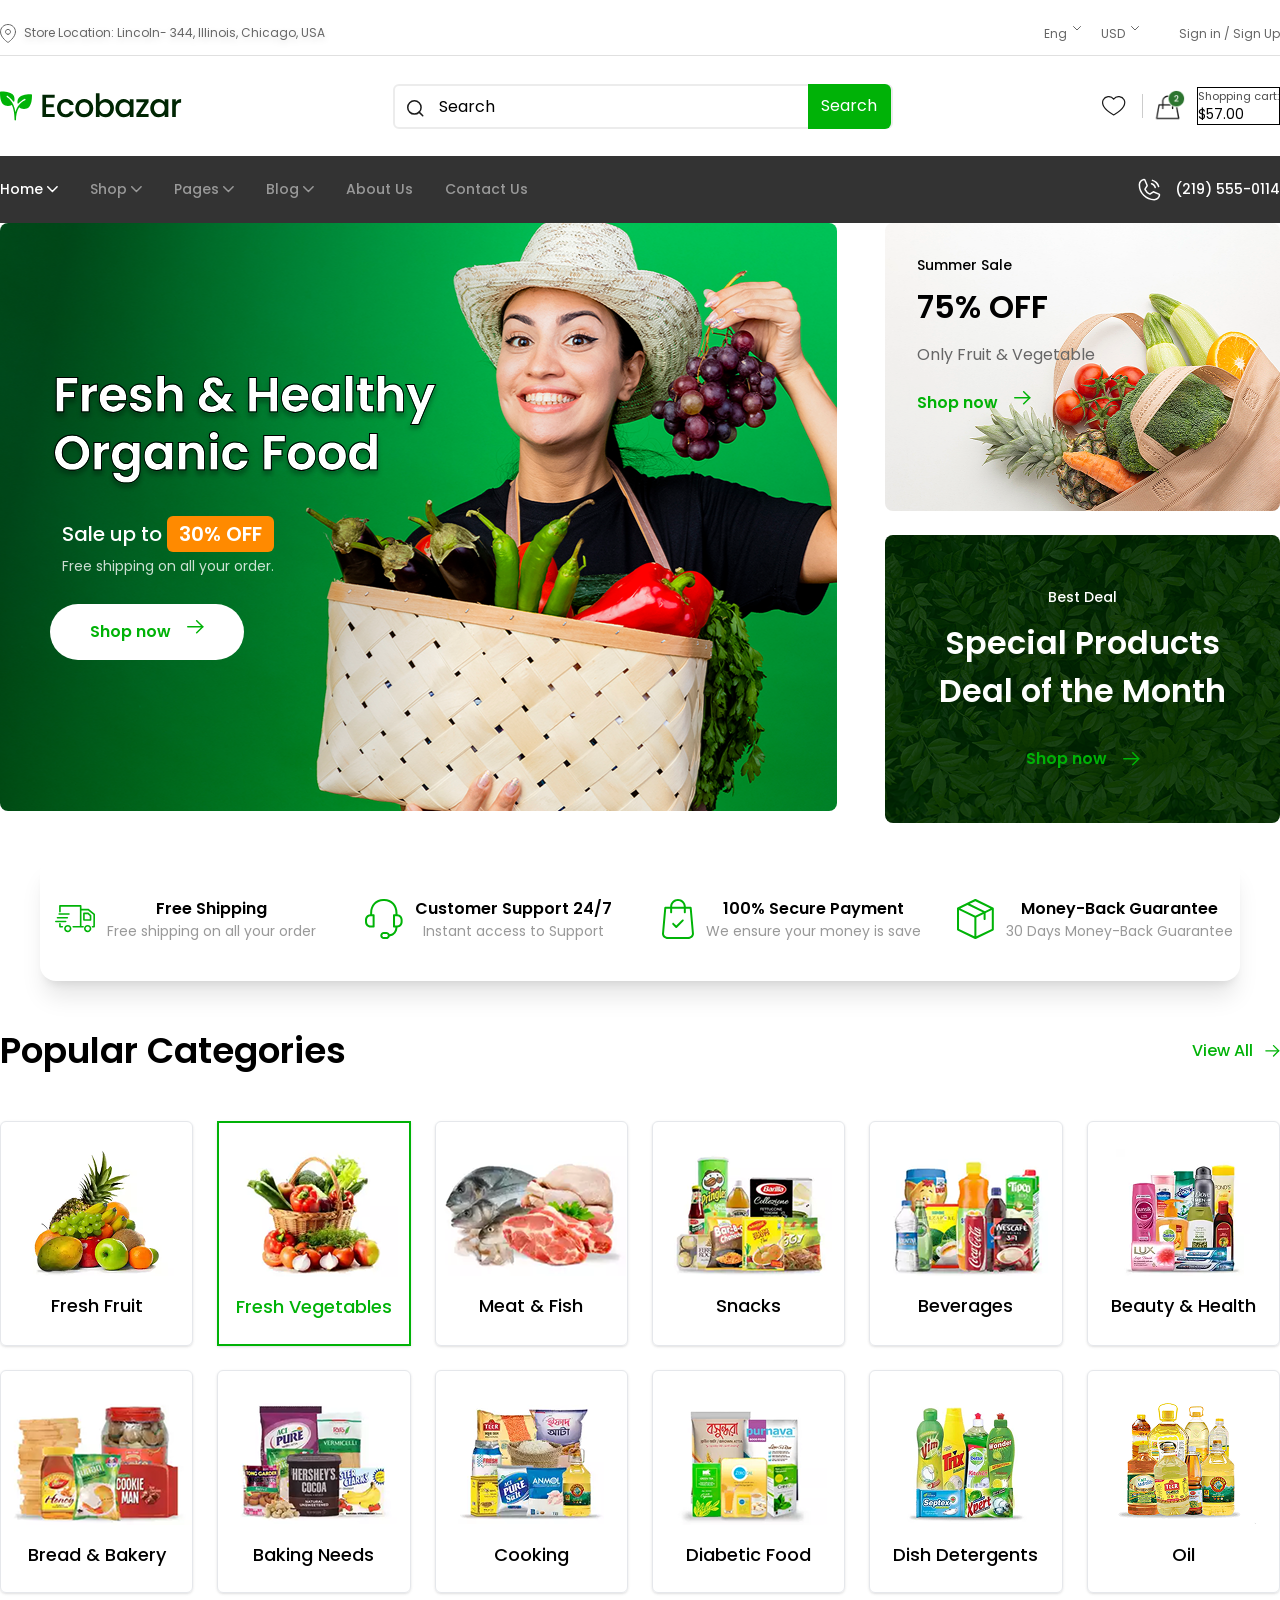
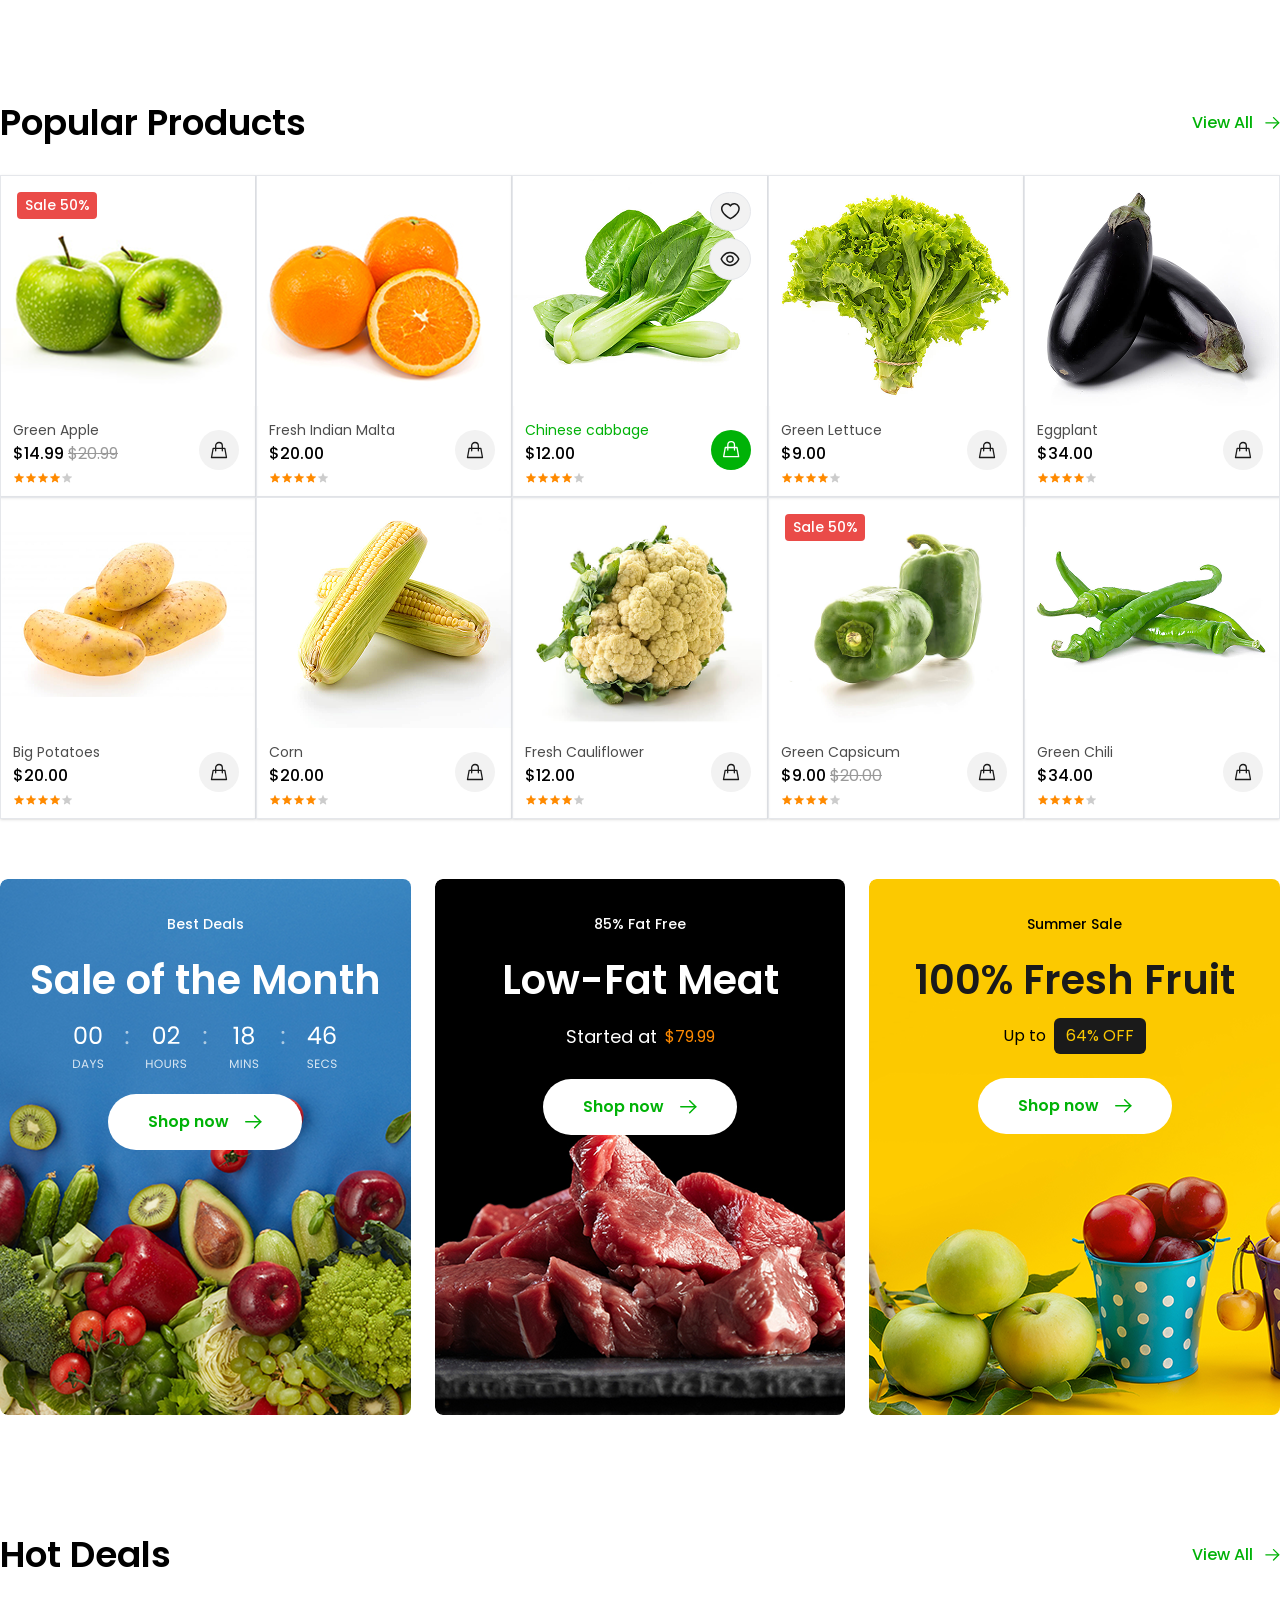
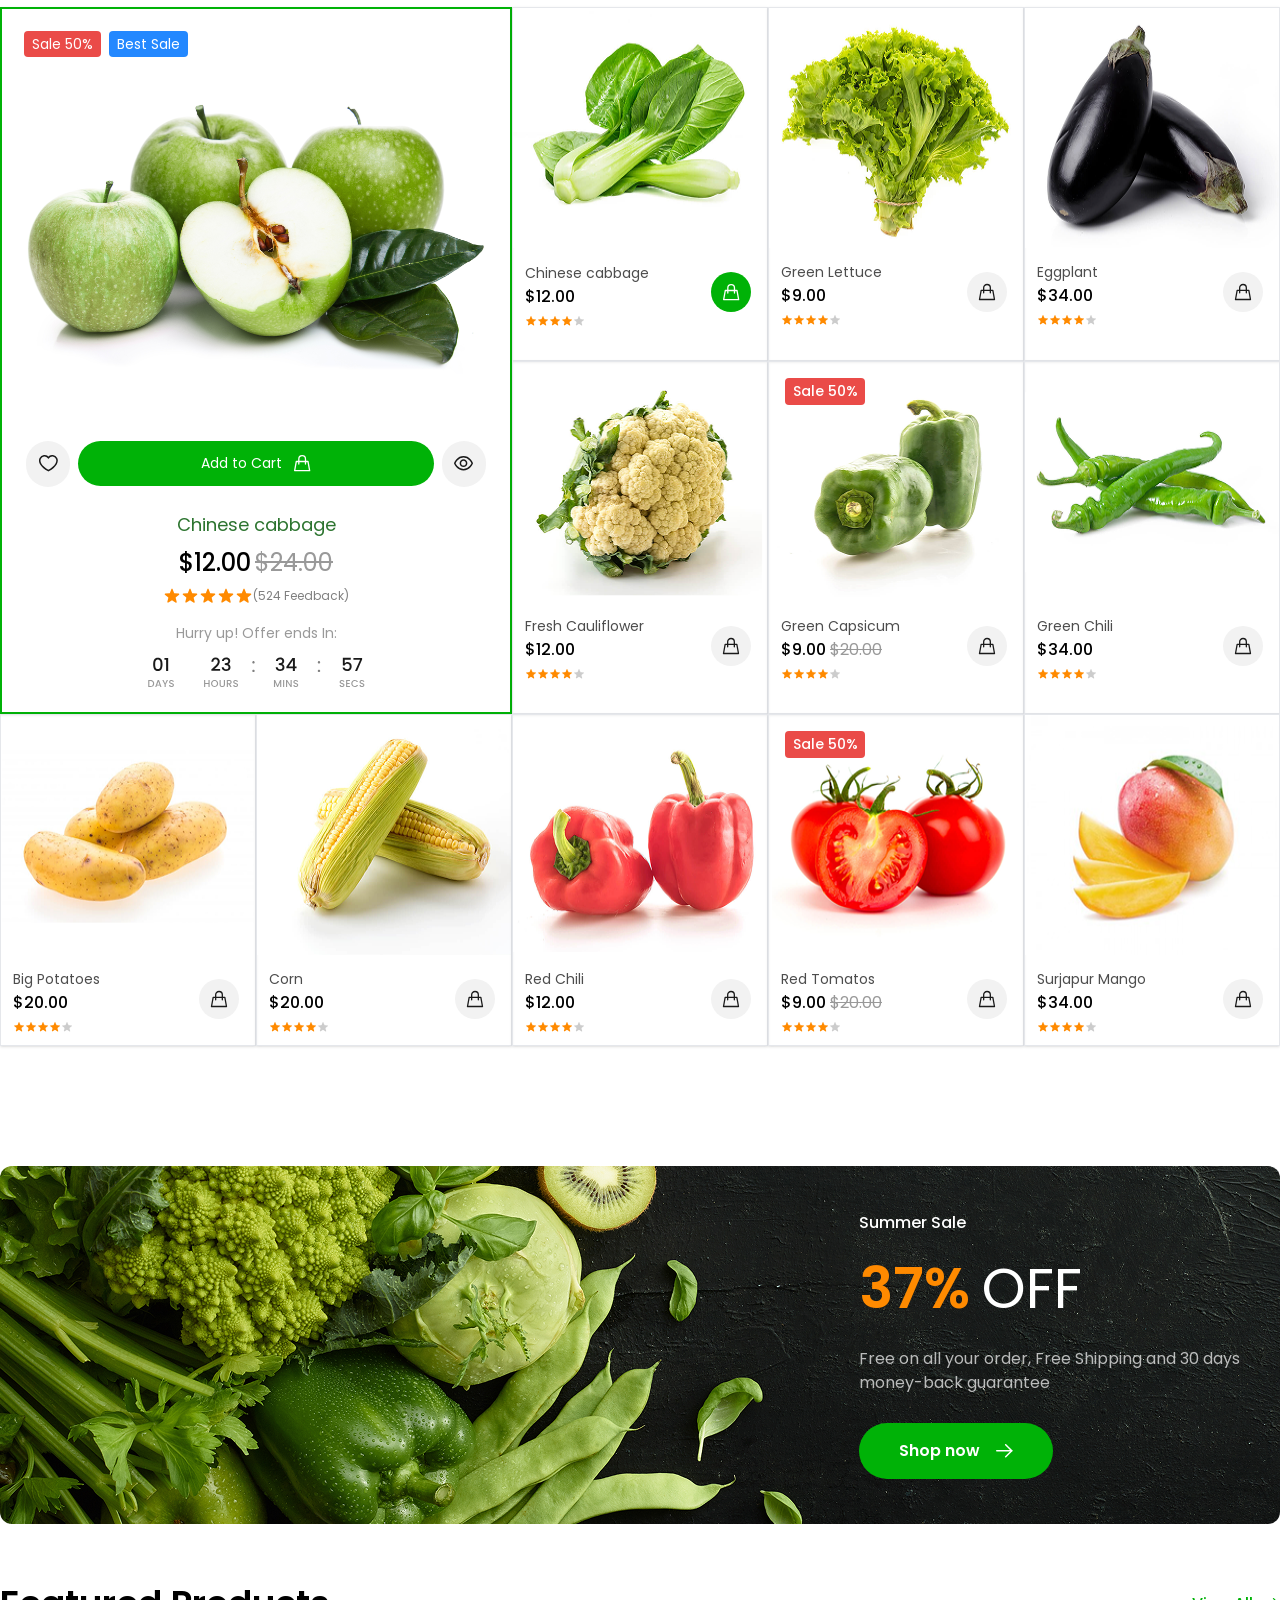
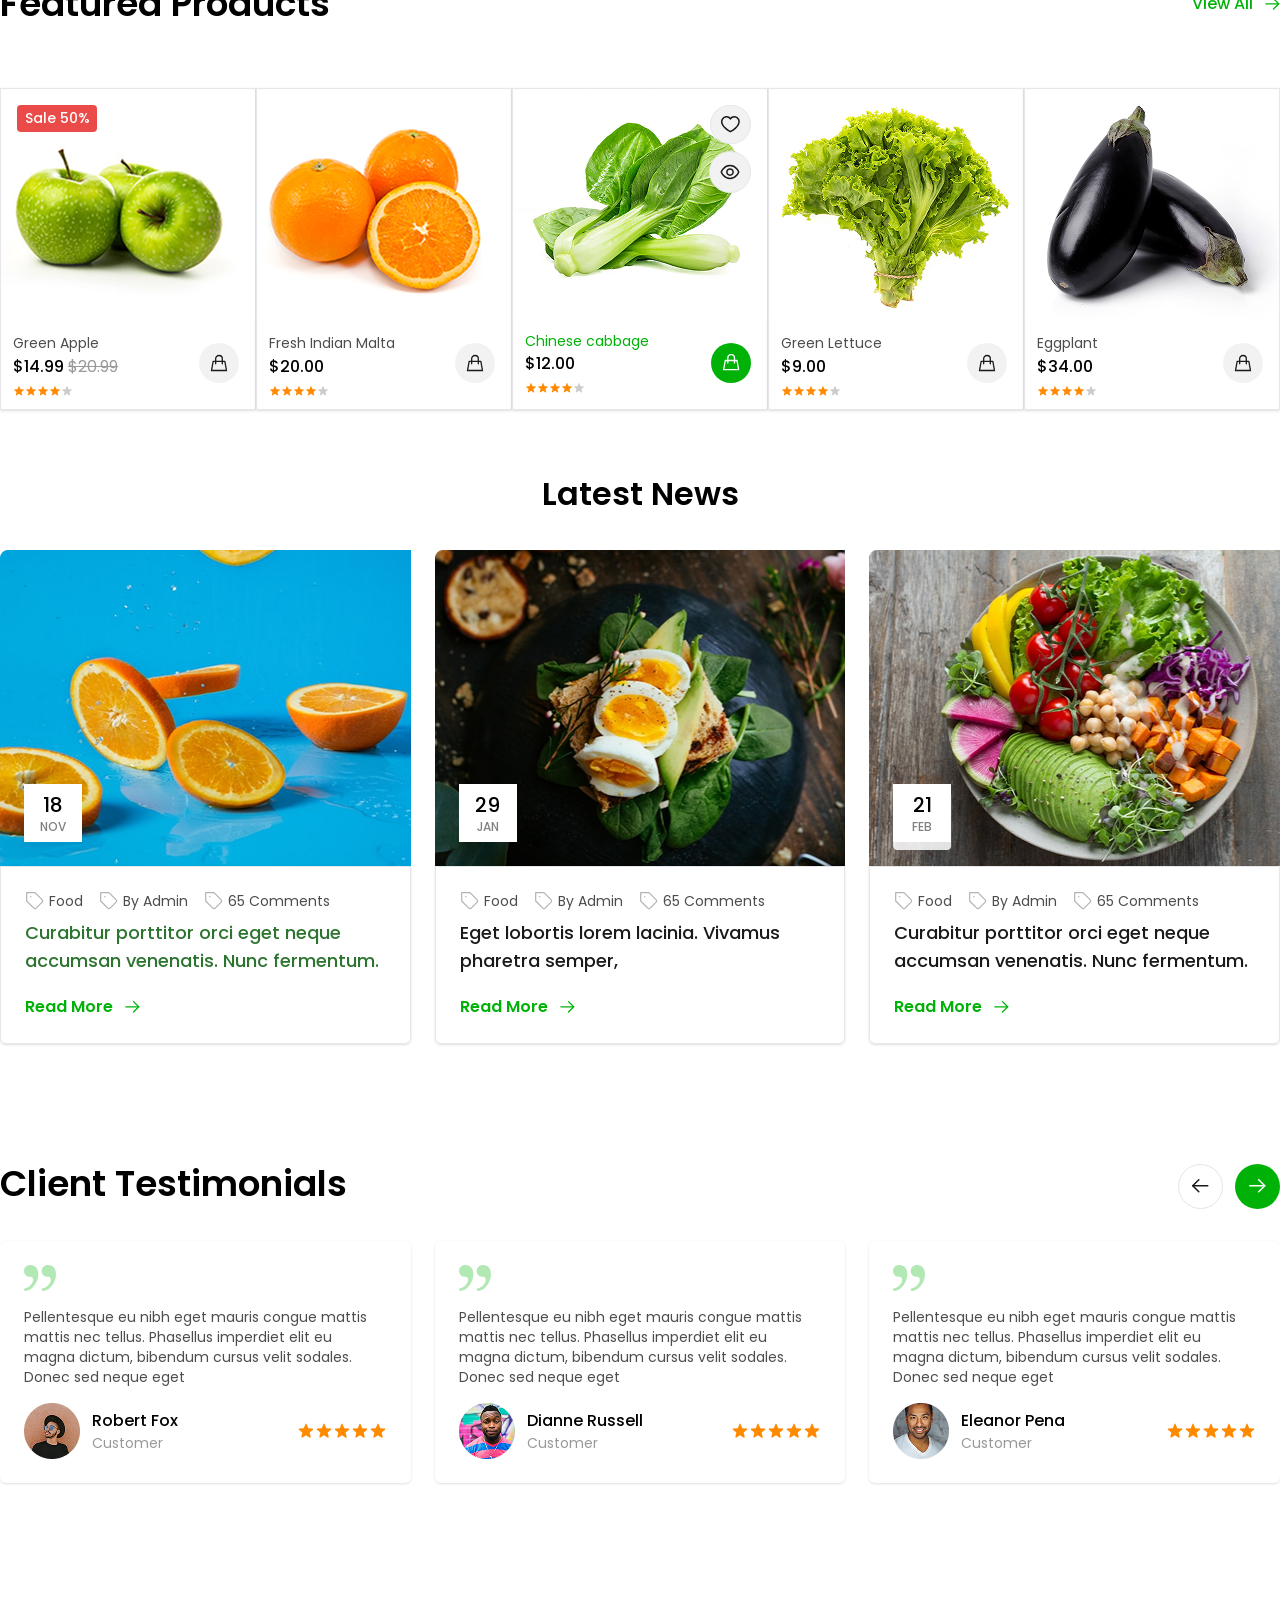
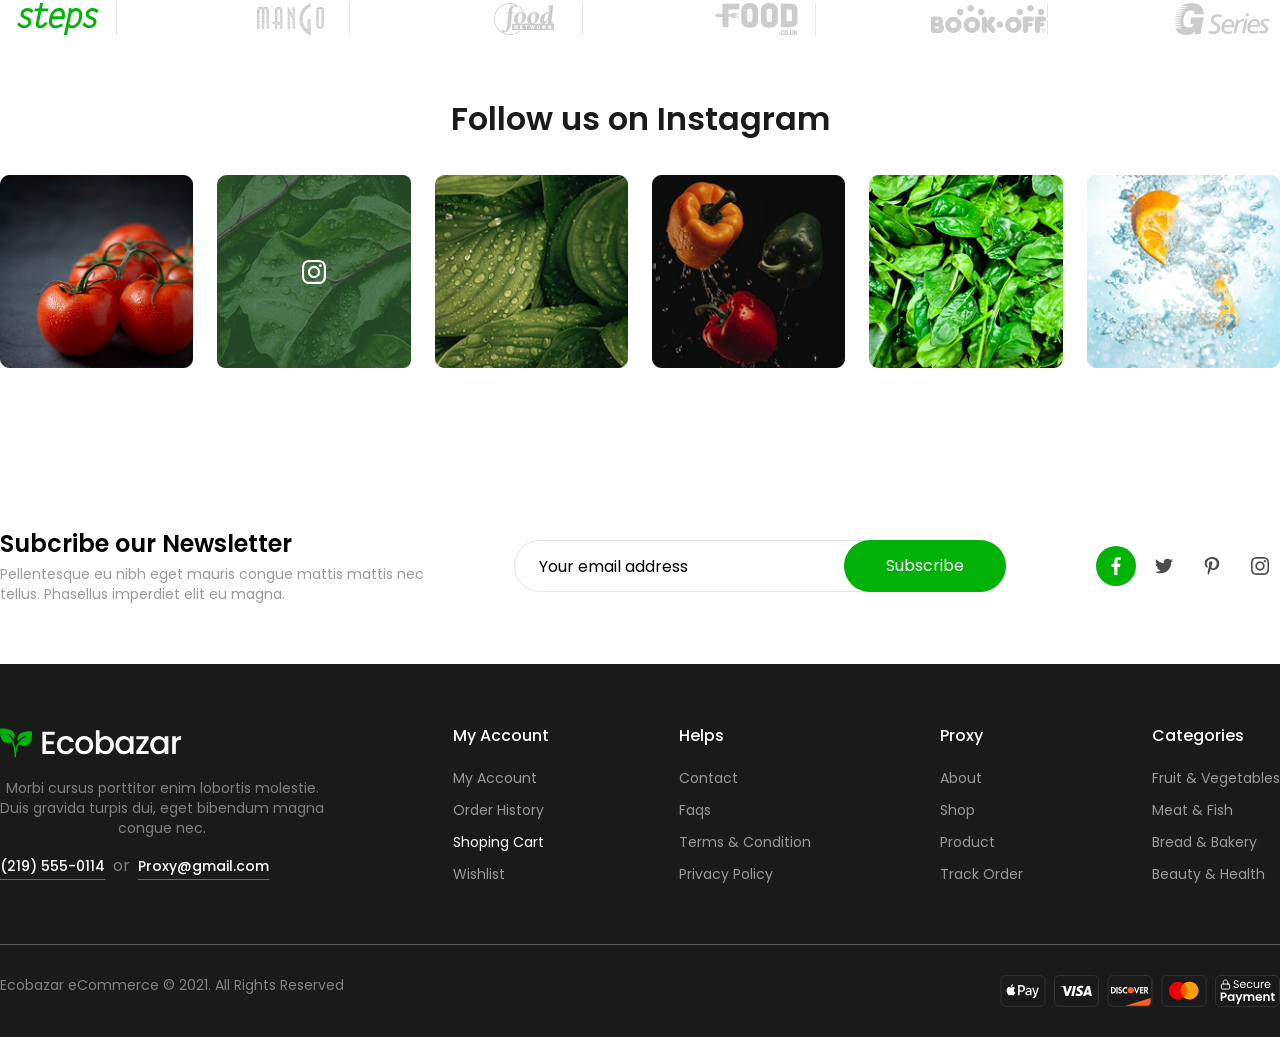
==== commit 085d2dd4: "Few edits" ====
--- a/index.html
+++ b/index.html
@@ -267,10 +267,10 @@
         <div class="container">
         <div class="flex justify-between">
                 <h2 class="font-semibold md:text-4xl sm:text-3xl max-sm:text-lg">Popular Products</h2>
-                <button class="flex gap-3 items-center text-Primary cursor-pointer hover:scale-95 transition-all hover:text-Primary/65 ">
+                <a href="./Shop.html" class="flex gap-3 items-center text-Primary cursor-pointer hover:scale-95 transition-all hover:text-Primary/65 ">
                     <span class="font-medium max-sm:text-sm">View All</span>
                     <img src="./src/img/Categories/Arrow.svg" class="w-3.75 h-3"/>
-                </button>
+                </a>
             </div>  
             <div class="grid grid-cols-5 justify-center pt-8 md:grid-cols-3 lg:grid-cols-5 sm:grid-cols-2 max-sm:grid-cols-1 max-sm:gap-7">
                 <div class="border border-gray-200 shadow-sm hover:border-Primary transition-all">
@@ -327,9 +327,9 @@
                             <div>
                                 <span class="font-medium">$12.00</span>
                             </div>
-                            <div class="bg-Primary rounded-full w-10 h-10 flex items-center justify-center absolute top-6 right-4 cursor-pointer hover:scale-95 hover:border hover:border-black transition-all">
+                            <a href="./Product-Details.html" class="bg-Primary rounded-full w-10 h-10 flex items-center justify-center absolute top-6 right-4 cursor-pointer hover:scale-95 hover:border hover:border-black transition-all">
                                 <img src="./src/img/Products/White bag.svg"/>
-                            </div>
+                            </a>
                         </div>
                         <img src="./src/img/Products/Rating.png" class="pt-1.5"/>
                     </div>
@@ -505,10 +505,10 @@
         <div class="container">
               <div class="flex justify-between max-sm:px-2 mb-8">
                 <h2 class="font-semibold md:text-4xl sm:text-3xl max-sm:text-lg">Hot Deals</h2>
-                <button class="flex gap-3 items-center text-Primary cursor-pointer hover:scale-95 transition-all hover:text-Primary/65 ">
+                <a href="./Shop.html" class="flex gap-3 items-center text-Primary cursor-pointer hover:scale-95 transition-all hover:text-Primary/65 ">
                     <span class="font-medium max-sm:text-sm">View All</span>
                     <img src="./src/img/Categories/Arrow.svg" class="w-3.75 h-3"/>
-                </button>
+                </a>
             </div>
             <div class="grid xl:grid-cols-5 relative max-xl:grid-cols-3 max-lg:grid-cols-2 max-md:grid-cols-1">
                 <div class="sm:row-span-2 sm:col-span-2 border-2 border-Primary shadow-sm hover:border-Primary/50 transition-all max-lg:w-full">
@@ -550,9 +550,9 @@
                             <div>
                                 <span class="font-medium">$12.00</span>
                             </div>
-                            <div class="bg-Primary rounded-full w-10 h-10 flex items-center justify-center absolute top-6 right-4 cursor-pointer hover:scale-95 hover:border hover:border-black transition-all">
+                            <a href="./Product-Details.html" class="bg-Primary rounded-full w-10 h-10 flex items-center justify-center absolute top-6 right-4 cursor-pointer hover:scale-95 hover:border hover:border-black transition-all">
                                 <img src="./src/img/Products/White bag.svg"/>
-                            </div>
+                            </a>
                         </div>
                         <img src="./src/img/Products/Rating.png" class="pt-1.5"/>
                     </div>
@@ -754,10 +754,10 @@
         <div class="container">
            <div class="flex justify-between max-sm:px-2 mb-8">
                 <h2 class="font-semibold md:text-4xl sm:text-3xl max-sm:text-lg">Featured Products</h2>
-                <button class="flex gap-3 items-center text-Primary cursor-pointer hover:scale-95 transition-all hover:text-Primary/65 ">
+                <a href="./Shop.html" class="flex gap-3 items-center text-Primary cursor-pointer hover:scale-95 transition-all hover:text-Primary/65 ">
                     <span class="font-medium max-sm:text-sm">View All</span>
                     <img src="./src/img/Categories/Arrow.svg" class="w-3.75 h-3"/>
-                </button>
+                </a>
             </div>
              <div class="items grid grid-cols-5 justify-center pt-8 md:grid-cols-3 lg:grid-cols-5 sm:grid-cols-2 max-sm:grid-cols-1 max-sm:gap-7">
                 <div class="border border-gray-200 shadow-sm hover:border-Primary transition-all">
@@ -814,9 +814,9 @@
                             <div>
                                 <span class="font-medium">$12.00</span>
                             </div>
-                            <div class="bg-Primary rounded-full w-10 h-10 flex items-center justify-center absolute top-6 right-4 cursor-pointer hover:scale-95 hover:border hover:border-black transition-all">
+                            <a href="./Product-Details.html" class="bg-Primary rounded-full w-10 h-10 flex items-center justify-center absolute top-6 right-4 cursor-pointer hover:scale-95 hover:border hover:border-black transition-all">
                                 <img src="./src/img/Products/White bag.svg"/>
-                            </div>
+                            </a>
                         </div>
                         <img src="./src/img/Products/Rating.png" class="pt-1.5"/>
                     </div>
--- a/src/output.css
+++ b/src/output.css
@@ -12,9 +12,6 @@
     --color-black: #000;
     --color-white: #fff;
     --spacing: 0.25rem;
-    --container-5xl: 64rem;
-    --container-6xl: 72rem;
-    --container-7xl: 80rem;
     --text-xs: 0.75rem;
     --text-xs--line-height: calc(1 / 0.75);
     --text-sm: 0.875rem;
@@ -32,6 +29,7 @@
     --font-weight-normal: 400;
     --font-weight-medium: 500;
     --font-weight-semibold: 600;
+    --font-weight-bold: 700;
     --radius-sm: 0.25rem;
     --radius-md: 0.375rem;
     --radius-lg: 0.5rem;
@@ -43,6 +41,7 @@
     --default-font-family: var(--font-sans);
     --default-mono-font-family: var(--font-mono);
     --font-Poppins: "Poppins", sans-serif;
+    --font-Dancing-Script: "Dancing Script";
     --color-Primary: #00B207;
     --color-HardPrimary: #2C742F;
     --color-Warning: #FF8A00;
@@ -205,6 +204,9 @@
   .relative {
     position: relative;
   }
+  .static {
+    position: static;
+  }
   .-top-7 {
     top: calc(var(--spacing) * -7);
   }
@@ -255,6 +257,15 @@
   }
   .left-\[12\.5px\] {
     left: 12.5px;
+  }
+  .col-span-5 {
+    grid-column: span 5 / span 5;
+  }
+  .col-span-6 {
+    grid-column: span 6 / span 6;
+  }
+  .row-span-1 {
+    grid-row: span 1 / span 1;
   }
   .container {
     width: 100%;
@@ -292,9 +303,6 @@
   .mt-8\.75 {
     margin-top: calc(var(--spacing) * 8.75);
   }
-  .mt-auto {
-    margin-top: auto;
-  }
   .mr-2 {
     margin-right: calc(var(--spacing) * 2);
   }
@@ -363,26 +371,6 @@
   }
   .table {
     display: table;
-  }
-  .size-1 {
-    width: calc(var(--spacing) * 1);
-    height: calc(var(--spacing) * 1);
-  }
-  .size-2 {
-    width: calc(var(--spacing) * 2);
-    height: calc(var(--spacing) * 2);
-  }
-  .size-3 {
-    width: calc(var(--spacing) * 3);
-    height: calc(var(--spacing) * 3);
-  }
-  .size-3\.5 {
-    width: calc(var(--spacing) * 3.5);
-    height: calc(var(--spacing) * 3.5);
-  }
-  .size-4 {
-    width: calc(var(--spacing) * 4);
-    height: calc(var(--spacing) * 4);
   }
   .size-5 {
     width: calc(var(--spacing) * 5);
@@ -396,10 +384,30 @@
     width: calc(var(--spacing) * 8);
     height: calc(var(--spacing) * 8);
   }
+  .size-8\.5 {
+    width: calc(var(--spacing) * 8.5);
+    height: calc(var(--spacing) * 8.5);
+  }
   .size-9 {
     width: calc(var(--spacing) * 9);
     height: calc(var(--spacing) * 9);
   }
+  .size-10 {
+    width: calc(var(--spacing) * 10);
+    height: calc(var(--spacing) * 10);
+  }
+  .size-12 {
+    width: calc(var(--spacing) * 12);
+    height: calc(var(--spacing) * 12);
+  }
+  .size-12\.5 {
+    width: calc(var(--spacing) * 12.5);
+    height: calc(var(--spacing) * 12.5);
+  }
+  .size-14 {
+    width: calc(var(--spacing) * 14);
+    height: calc(var(--spacing) * 14);
+  }
   .size-min {
     width: min-content;
     height: min-content;
@@ -413,6 +421,12 @@
   .h-6\.75 {
     height: calc(var(--spacing) * 6.75);
   }
+  .h-7 {
+    height: calc(var(--spacing) * 7);
+  }
+  .h-7\.25 {
+    height: calc(var(--spacing) * 7.25);
+  }
   .h-10 {
     height: calc(var(--spacing) * 10);
   }
@@ -431,6 +445,12 @@
   .h-11\.25 {
     height: calc(var(--spacing) * 11.25);
   }
+  .h-12 {
+    height: calc(var(--spacing) * 12);
+  }
+  .h-12\.5 {
+    height: calc(var(--spacing) * 12.5);
+  }
   .h-13 {
     height: calc(var(--spacing) * 13);
   }
@@ -443,6 +463,24 @@
   .h-15 {
     height: calc(var(--spacing) * 15);
   }
+  .h-22 {
+    height: calc(var(--spacing) * 22);
+  }
+  .h-22\.75 {
+    height: calc(var(--spacing) * 22.75);
+  }
+  .h-23 {
+    height: calc(var(--spacing) * 23);
+  }
+  .h-23\.75 {
+    height: calc(var(--spacing) * 23.75);
+  }
+  .h-24 {
+    height: calc(var(--spacing) * 24);
+  }
+  .h-24\.5 {
+    height: calc(var(--spacing) * 24.5);
+  }
   .h-55 {
     height: calc(var(--spacing) * 55);
   }
@@ -455,6 +493,9 @@
   .h-72 {
     height: calc(var(--spacing) * 72);
   }
+  .h-75 {
+    height: calc(var(--spacing) * 75);
+  }
   .h-81 {
     height: calc(var(--spacing) * 81);
   }
@@ -464,6 +505,12 @@
   .h-89\.5 {
     height: calc(var(--spacing) * 89.5);
   }
+  .h-108 {
+    height: calc(var(--spacing) * 108);
+  }
+  .h-108\.75 {
+    height: calc(var(--spacing) * 108.75);
+  }
   .h-123 {
     height: calc(var(--spacing) * 123);
   }
@@ -476,6 +523,9 @@
   .h-147 {
     height: calc(var(--spacing) * 147);
   }
+  .h-\[45\] {
+    height: 45;
+  }
   .h-full {
     height: 100%;
   }
@@ -497,6 +547,9 @@
   .w-11\.25 {
     width: calc(var(--spacing) * 11.25);
   }
+  .w-13 {
+    width: calc(var(--spacing) * 13);
+  }
   .w-14 {
     width: calc(var(--spacing) * 14);
   }
@@ -506,6 +559,18 @@
   .w-15 {
     width: calc(var(--spacing) * 15);
   }
+  .w-17 {
+    width: calc(var(--spacing) * 17);
+  }
+  .w-17\.75 {
+    width: calc(var(--spacing) * 17.75);
+  }
+  .w-18 {
+    width: calc(var(--spacing) * 18);
+  }
+  .w-18\.5 {
+    width: calc(var(--spacing) * 18.5);
+  }
   .w-20 {
     width: calc(var(--spacing) * 20);
   }
@@ -521,27 +586,63 @@
   .w-25\.25 {
     width: calc(var(--spacing) * 25.25);
   }
+  .w-31 {
+    width: calc(var(--spacing) * 31);
+  }
+  .w-32 {
+    width: calc(var(--spacing) * 32);
+  }
+  .w-32\.5 {
+    width: calc(var(--spacing) * 32.5);
+  }
+  .w-33 {
+    width: calc(var(--spacing) * 33);
+  }
+  .w-34 {
+    width: calc(var(--spacing) * 34);
+  }
+  .w-34\.5 {
+    width: calc(var(--spacing) * 34.5);
+  }
+  .w-38 {
+    width: calc(var(--spacing) * 38);
+  }
+  .w-38\.75 {
+    width: calc(var(--spacing) * 38.75);
+  }
   .w-40 {
     width: calc(var(--spacing) * 40);
   }
   .w-40\.5 {
     width: calc(var(--spacing) * 40.5);
   }
+  .w-42 {
+    width: calc(var(--spacing) * 42);
+  }
+  .w-42\.25 {
+    width: calc(var(--spacing) * 42.25);
+  }
   .w-44 {
     width: calc(var(--spacing) * 44);
   }
   .w-44\.5 {
     width: calc(var(--spacing) * 44.5);
   }
+  .w-48 {
+    width: calc(var(--spacing) * 48);
+  }
+  .w-56 {
+    width: calc(var(--spacing) * 56);
+  }
+  .w-56\.75 {
+    width: calc(var(--spacing) * 56.75);
+  }
   .w-92 {
     width: calc(var(--spacing) * 92);
   }
   .w-92\.75 {
     width: calc(var(--spacing) * 92.75);
   }
-  .w-100 {
-    width: calc(var(--spacing) * 100);
-  }
   .w-106 {
     width: calc(var(--spacing) * 106);
   }
@@ -551,6 +652,21 @@
   .w-125 {
     width: calc(var(--spacing) * 125);
   }
+  .w-128 {
+    width: calc(var(--spacing) * 128);
+  }
+  .w-128\.25 {
+    width: calc(var(--spacing) * 128.25);
+  }
+  .w-134 {
+    width: calc(var(--spacing) * 134);
+  }
+  .w-134\.25 {
+    width: calc(var(--spacing) * 134.25);
+  }
+  .w-190 {
+    width: calc(var(--spacing) * 190);
+  }
   .w-\[89\%\] {
     width: 89%;
   }
@@ -560,14 +676,8 @@
   .w-full {
     width: 100%;
   }
-  .max-w-5xl {
-    max-width: var(--container-5xl);
-  }
-  .max-w-6xl {
-    max-width: var(--container-6xl);
-  }
-  .max-w-7xl {
-    max-width: var(--container-7xl);
+  .flex-1 {
+    flex: 1;
   }
   .border-collapse {
     border-collapse: collapse;
@@ -581,6 +691,9 @@
   .resize {
     resize: both;
   }
+  .grid-cols-1 {
+    grid-template-columns: repeat(1, minmax(0, 1fr));
+  }
   .grid-cols-3 {
     grid-template-columns: repeat(3, minmax(0, 1fr));
   }
@@ -590,6 +703,9 @@
   .grid-cols-6 {
     grid-template-columns: repeat(6, minmax(0, 1fr));
   }
+  .grid-cols-12 {
+    grid-template-columns: repeat(12, minmax(0, 1fr));
+  }
   .flex-col {
     flex-direction: column;
   }
@@ -650,17 +766,26 @@
   .gap-5 {
     gap: calc(var(--spacing) * 5);
   }
+  .gap-5\.5 {
+    gap: calc(var(--spacing) * 5.5);
+  }
   .gap-6 {
     gap: calc(var(--spacing) * 6);
   }
   .gap-7 {
     gap: calc(var(--spacing) * 7);
   }
+  .gap-7\.5 {
+    gap: calc(var(--spacing) * 7.5);
+  }
   .gap-8 {
     gap: calc(var(--spacing) * 8);
   }
   .gap-12 {
     gap: calc(var(--spacing) * 12);
+  }
+  .gap-14 {
+    gap: calc(var(--spacing) * 14);
   }
   .gap-\[11\.53px\] {
     gap: 11.53px;
@@ -695,6 +820,10 @@
     border-style: var(--tw-border-style);
     border-width: 1px;
   }
+  .border-0 {
+    border-style: var(--tw-border-style);
+    border-width: 0px;
+  }
   .border-2 {
     border-style: var(--tw-border-style);
     border-width: 2px;
@@ -702,6 +831,10 @@
   .border-\[1\.5px\] {
     border-style: var(--tw-border-style);
     border-width: 1.5px;
+  }
+  .border-y {
+    border-block-style: var(--tw-border-style);
+    border-block-width: 1px;
   }
   .border-b {
     border-bottom-style: var(--tw-border-style);
@@ -737,9 +870,18 @@
       border-bottom-color: color-mix(in oklab, var(--color-Muted) 20%, transparent);
     }
   }
+  .border-b-\[\#E6E6E6\] {
+    border-bottom-color: #E6E6E6;
+  }
   .bg-Danger {
     background-color: var(--color-Danger);
   }
+  .bg-Danger\/10 {
+    background-color: color-mix(in srgb, #EA4B48 10%, transparent);
+    @supports (color: color-mix(in lab, red, red)) {
+      background-color: color-mix(in oklab, var(--color-Danger) 10%, transparent);
+    }
+  }
   .bg-Primary {
     background-color: var(--color-Primary);
   }
@@ -749,6 +891,15 @@
   .bg-\[\#1A1A1A\] {
     background-color: #1A1A1A;
   }
+  .bg-\[\#20B526\]\/10 {
+    background-color: color-mix(in oklab, #20B526 10%, transparent);
+  }
+  .bg-\[\#20B526\]\/20 {
+    background-color: color-mix(in oklab, #20B526 20%, transparent);
+  }
+  .bg-\[\#56AC59\]\/10 {
+    background-color: color-mix(in oklab, #56AC59 10%, transparent);
+  }
   .bg-\[\#2388FF\] {
     background-color: #2388FF;
   }
@@ -758,60 +909,15 @@
   .bg-\[\#F2F2F2\] {
     background-color: #F2F2F2;
   }
-  .bg-\[url\] {
-    background-color: url;
-  }
   .bg-black {
     background-color: var(--color-black);
   }
   .bg-white {
     background-color: var(--color-white);
   }
-  .bg-\[url\(\)\] {
-    background-image: url();
-  }
-  .bg-\[url\(\.\/\)\] {
-    background-image: url(./);
-  }
-  .bg-\[url\(\.\/img\)\] {
-    background-image: url(./img);
-  }
-  .bg-\[url\(\.\/img\/H\)\] {
-    background-image: url(./img/H);
-  }
-  .bg-\[url\(\.\/img\/Header\)\] {
-    background-image: url(./img/Header);
-  }
-  .bg-\[url\(\.\/img\/Header\/B\)\] {
-    background-image: url(./img/Header/B);
-  }
-  .bg-\[url\(\.\/img\/Header\/Bread\)\] {
-    background-image: url(./img/Header/Bread);
-  }
-  .bg-\[url\(\.\/img\/Header\/Breadcru\)\] {
-    background-image: url(./img/Header/Breadcru);
-  }
-  .bg-\[url\(\.\/img\/Header\/Breadcrubs\)\] {
-    background-image: url(./img/Header/Breadcrubs);
-  }
-  .bg-\[url\(\.\/img\/Header\/Breadcrum\)\] {
-    background-image: url(./img/Header/Breadcrum);
-  }
-  .bg-\[url\(\.\/img\/Header\/Breadcrumb\)\] {
-    background-image: url(./img/Header/Breadcrumb);
-  }
   .bg-\[url\(\.\/img\/Header\/Breadcrumbs\.png\)\] {
     background-image: url(./img/Header/Breadcrumbs.png);
   }
-  .bg-\[url\(\.\/img\/Header\/Breadcrymn\)\] {
-    background-image: url(./img/Header/Breadcrymn);
-  }
-  .bg-\[url\(\.\/img\/Hero\)\] {
-    background-image: url(./img/Hero);
-  }
-  .bg-\[url\(\.\/img\/Hero\/\)\] {
-    background-image: url(./img/Hero/);
-  }
   .bg-\[url\(\.\/img\/Hero\/BG\.png\)\] {
     background-image: url(./img/Hero/BG.png);
   }
@@ -845,6 +951,9 @@
   .bg-\[url\(\.\/img\/Offers\/Sale-of-the-month\.png\)\] {
     background-image: url(./img/Offers/Sale-of-the-month.png);
   }
+  .bg-\[url\(\.\/img\/Product-Details\/video-img\.png\)\] {
+    background-image: url(./img/Product-Details/video-img.png);
+  }
   .bg-\[url\(\.\/img\/Summer-sale\/Discount-Bannar\.png\)\] {
     background-image: url(./img/Summer-sale/Discount-Bannar.png);
   }
@@ -875,6 +984,9 @@
   .px-4 {
     padding-inline: calc(var(--spacing) * 4);
   }
+  .px-5 {
+    padding-inline: calc(var(--spacing) * 5);
+  }
   .px-8 {
     padding-inline: calc(var(--spacing) * 8);
   }
@@ -902,6 +1014,9 @@
   .py-4 {
     padding-block: calc(var(--spacing) * 4);
   }
+  .py-4\.5 {
+    padding-block: calc(var(--spacing) * 4.5);
+  }
   .py-6 {
     padding-block: calc(var(--spacing) * 6);
   }
@@ -950,6 +1065,12 @@
   .pt-8\.5 {
     padding-top: calc(var(--spacing) * 8.5);
   }
+  .pt-10 {
+    padding-top: calc(var(--spacing) * 10);
+  }
+  .pt-10\.5 {
+    padding-top: calc(var(--spacing) * 10.5);
+  }
   .pt-12 {
     padding-top: calc(var(--spacing) * 12);
   }
@@ -983,6 +1104,12 @@
   .pb-3 {
     padding-bottom: calc(var(--spacing) * 3);
   }
+  .pb-4 {
+    padding-bottom: calc(var(--spacing) * 4);
+  }
+  .pb-5 {
+    padding-bottom: calc(var(--spacing) * 5);
+  }
   .pb-6 {
     padding-bottom: calc(var(--spacing) * 6);
   }
@@ -1021,6 +1148,9 @@
   }
   .text-center {
     text-align: center;
+  }
+  .font-Dancing-Script {
+    font-family: var(--font-Dancing-Script);
   }
   .font-Poppins {
     font-family: var(--font-Poppins);
@@ -1051,6 +1181,9 @@
   .text-\[12px\] {
     font-size: 12px;
   }
+  .text-\[13px\] {
+    font-size: 13px;
+  }
   .text-\[14px\] {
     font-size: 14px;
   }
@@ -1065,6 +1198,10 @@
   }
   .text-\[56px\] {
     font-size: 56px;
+  }
+  .font-bold {
+    --tw-font-weight: var(--font-weight-bold);
+    font-weight: var(--font-weight-bold);
   }
   .font-medium {
     --tw-font-weight: var(--font-weight-medium);
@@ -1078,6 +1215,9 @@
     --tw-font-weight: var(--font-weight-semibold);
     font-weight: var(--font-weight-semibold);
   }
+  .text-Danger {
+    color: var(--color-Danger);
+  }
   .text-HardPrimary {
     color: var(--color-HardPrimary);
   }
@@ -1096,9 +1236,6 @@
   .text-\[\#4D4D4D\] {
     color: #4D4D4D;
   }
-  .text-\[\#99999\] {
-    color: #99999;
-  }
   .text-\[\#808080\] {
     color: #808080;
   }
@@ -1111,6 +1248,9 @@
   .text-\[\#FCC900\] {
     color: #FCC900;
   }
+  .text-black {
+    color: var(--color-black);
+  }
   .text-white {
     color: var(--color-white);
   }
@@ -1119,6 +1259,9 @@
   }
   .underline {
     text-decoration-line: underline;
+  }
+  .decoration-HardPrimary {
+    text-decoration-color: var(--color-HardPrimary);
   }
   .decoration-Primary {
     text-decoration-color: var(--color-Primary);
@@ -1141,6 +1284,10 @@
   }
   .shadow-xl {
     --tw-shadow: 0 20px 25px -5px var(--tw-shadow-color, rgb(0 0 0 / 0.1)), 0 8px 10px -6px var(--tw-shadow-color, rgb(0 0 0 / 0.1));
+    box-shadow: var(--tw-inset-shadow), var(--tw-inset-ring-shadow), var(--tw-ring-offset-shadow), var(--tw-ring-shadow), var(--tw-shadow);
+  }
+  .shadow-xs {
+    --tw-shadow: 0 1px 2px 0 var(--tw-shadow-color, rgb(0 0 0 / 0.05));
     box-shadow: var(--tw-inset-shadow), var(--tw-inset-ring-shadow), var(--tw-ring-offset-shadow), var(--tw-ring-shadow), var(--tw-shadow);
   }
   .outline {
@@ -1167,14 +1314,6 @@
   .delay-100 {
     transition-delay: 100ms;
   }
-  .duration-2 {
-    --tw-duration: 2ms;
-    transition-duration: 2ms;
-  }
-  .duration-3 {
-    --tw-duration: 3ms;
-    transition-duration: 3ms;
-  }
   .duration-100 {
     --tw-duration: 100ms;
     transition-duration: 100ms;
@@ -1182,10 +1321,6 @@
   .duration-200 {
     --tw-duration: 200ms;
     transition-duration: 200ms;
-  }
-  .duration-250 {
-    --tw-duration: 250ms;
-    transition-duration: 250ms;
   }
   .duration-300 {
     --tw-duration: 300ms;
@@ -1241,6 +1376,14 @@
       }
     }
   }
+  .hover\:border-\[1\.5px\] {
+    &:hover {
+      @media (hover: hover) {
+        border-style: var(--tw-border-style);
+        border-width: 1.5px;
+      }
+    }
+  }
   .hover\:border-Primary {
     &:hover {
       @media (hover: hover) {
@@ -1272,6 +1415,36 @@
       }
     }
   }
+  .hover\:bg-Primary\/20 {
+    &:hover {
+      @media (hover: hover) {
+        background-color: color-mix(in srgb, #00B207 20%, transparent);
+        @supports (color: color-mix(in lab, red, red)) {
+          background-color: color-mix(in oklab, var(--color-Primary) 20%, transparent);
+        }
+      }
+    }
+  }
+  .hover\:bg-Primary\/40 {
+    &:hover {
+      @media (hover: hover) {
+        background-color: color-mix(in srgb, #00B207 40%, transparent);
+        @supports (color: color-mix(in lab, red, red)) {
+          background-color: color-mix(in oklab, var(--color-Primary) 40%, transparent);
+        }
+      }
+    }
+  }
+  .hover\:bg-Primary\/50 {
+    &:hover {
+      @media (hover: hover) {
+        background-color: color-mix(in srgb, #00B207 50%, transparent);
+        @supports (color: color-mix(in lab, red, red)) {
+          background-color: color-mix(in oklab, var(--color-Primary) 50%, transparent);
+        }
+      }
+    }
+  }
   .hover\:bg-Primary\/70 {
     &:hover {
       @media (hover: hover) {
@@ -1306,36 +1479,6 @@
       }
     }
   }
-  .hover\:text-Primary\/10 {
-    &:hover {
-      @media (hover: hover) {
-        color: color-mix(in srgb, #00B207 10%, transparent);
-        @supports (color: color-mix(in lab, red, red)) {
-          color: color-mix(in oklab, var(--color-Primary) 10%, transparent);
-        }
-      }
-    }
-  }
-  .hover\:text-Primary\/20 {
-    &:hover {
-      @media (hover: hover) {
-        color: color-mix(in srgb, #00B207 20%, transparent);
-        @supports (color: color-mix(in lab, red, red)) {
-          color: color-mix(in oklab, var(--color-Primary) 20%, transparent);
-        }
-      }
-    }
-  }
-  .hover\:text-Primary\/30 {
-    &:hover {
-      @media (hover: hover) {
-        color: color-mix(in srgb, #00B207 30%, transparent);
-        @supports (color: color-mix(in lab, red, red)) {
-          color: color-mix(in oklab, var(--color-Primary) 30%, transparent);
-        }
-      }
-    }
-  }
   .hover\:text-Primary\/65 {
     &:hover {
       @media (hover: hover) {
@@ -1526,6 +1669,11 @@
       align-items: center;
     }
   }
+  .max-md\:justify-center {
+    @media (width < 48rem) {
+      justify-content: center;
+    }
+  }
   .max-md\:gap-1 {
     @media (width < 48rem) {
       gap: calc(var(--spacing) * 1);
@@ -1566,12 +1714,6 @@
       display: none;
     }
   }
-  .max-sm\:size-2 {
-    @media (width < 40rem) {
-      width: calc(var(--spacing) * 2);
-      height: calc(var(--spacing) * 2);
-    }
-  }
   .max-sm\:size-3 {
     @media (width < 40rem) {
       width: calc(var(--spacing) * 3);
@@ -1588,6 +1730,11 @@
       width: calc(var(--spacing) * 20);
     }
   }
+  .max-sm\:w-25 {
+    @media (width < 40rem) {
+      width: calc(var(--spacing) * 25);
+    }
+  }
   .max-sm\:w-50 {
     @media (width < 40rem) {
       width: calc(var(--spacing) * 50);
@@ -1616,6 +1763,11 @@
   .max-sm\:flex-col {
     @media (width < 40rem) {
       flex-direction: column;
+    }
+  }
+  .max-sm\:flex-wrap {
+    @media (width < 40rem) {
+      flex-wrap: wrap;
     }
   }
   .max-sm\:items-center {
@@ -1816,6 +1968,11 @@
       margin-right: calc(var(--spacing) * 10);
     }
   }
+  .lg\:grid-cols-2 {
+    @media (width >= 64rem) {
+      grid-template-columns: repeat(2, minmax(0, 1fr));
+    }
+  }
   .lg\:grid-cols-3 {
     @media (width >= 64rem) {
       grid-template-columns: repeat(3, minmax(0, 1fr));
@@ -1859,12 +2016,6 @@
 }
 .container {
   margin-inline: auto;
-  @media (width >= 80rem) {
-    max-width: var(--container-6xl);
-  }
-  @media (width >= 96rem) {
-    max-width: var(--container-7xl);
-  }
 }
 body {
   font-family: var(--font-Poppins);
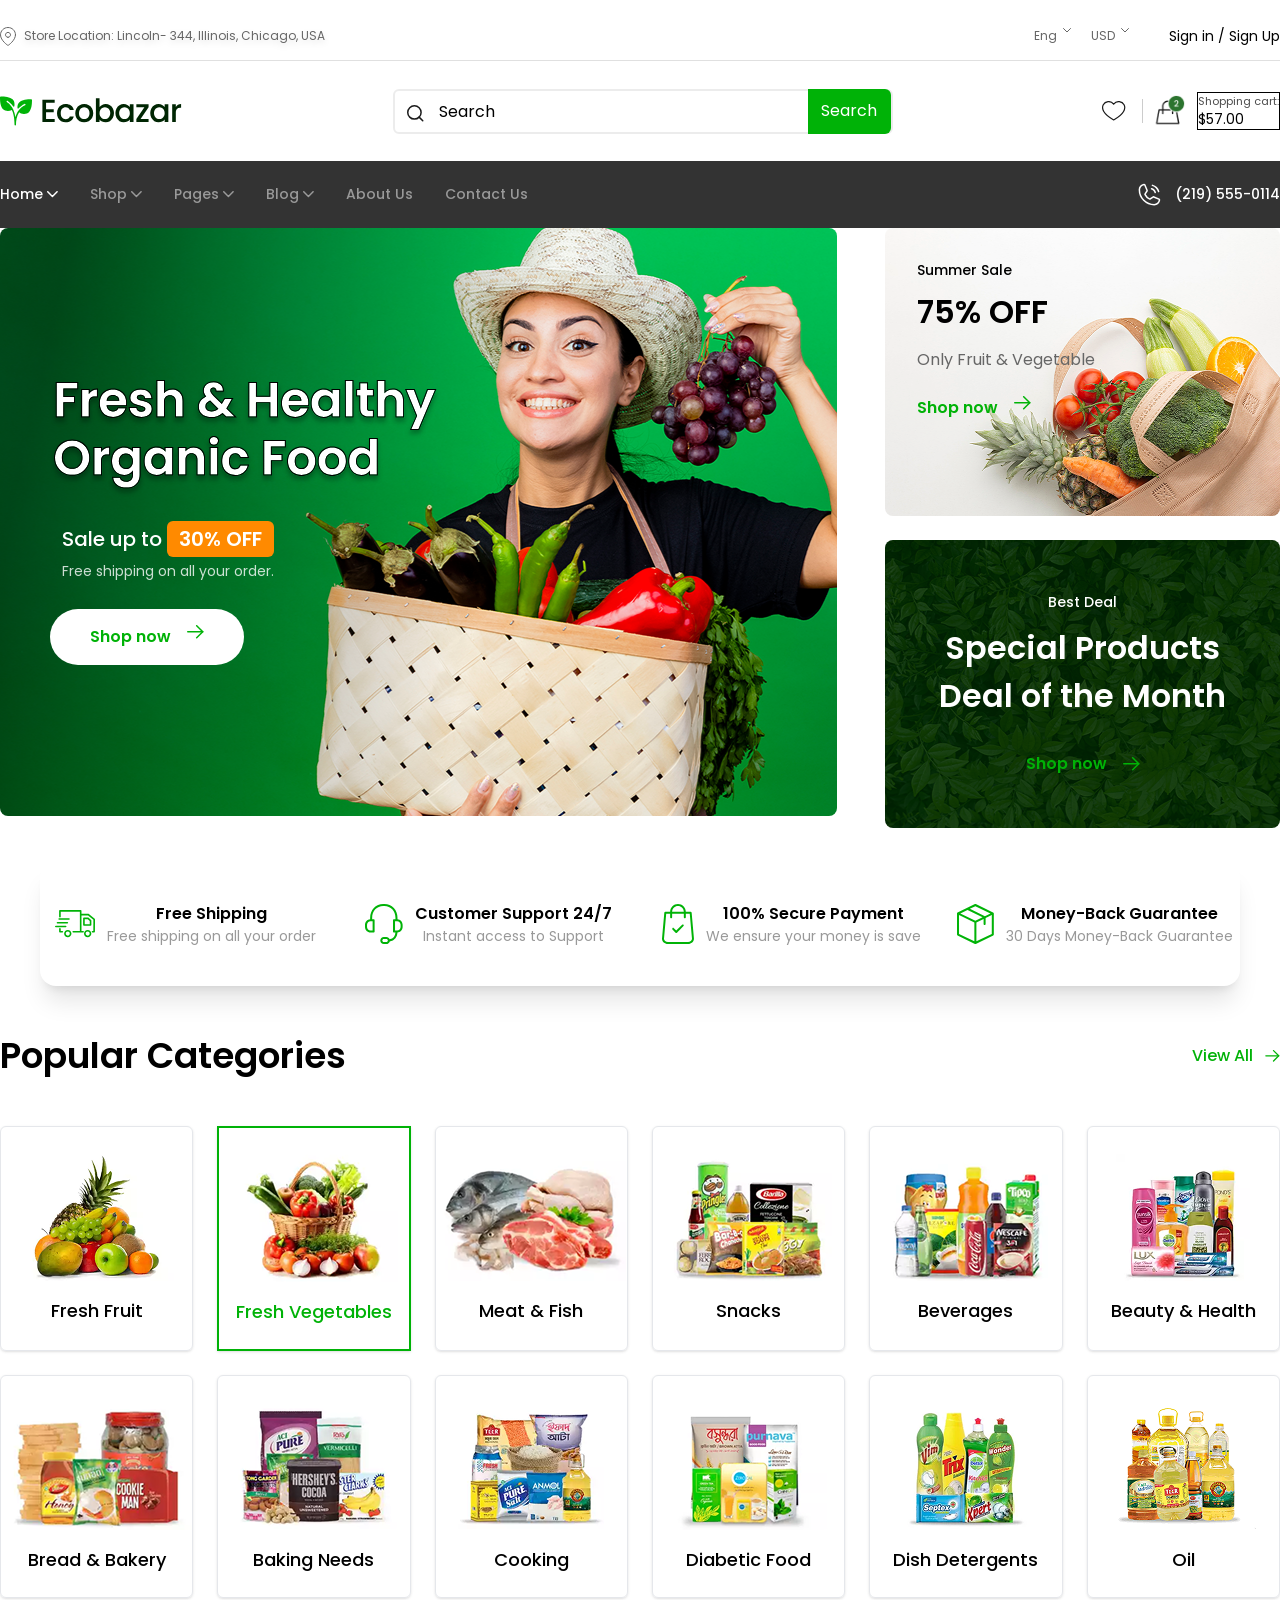
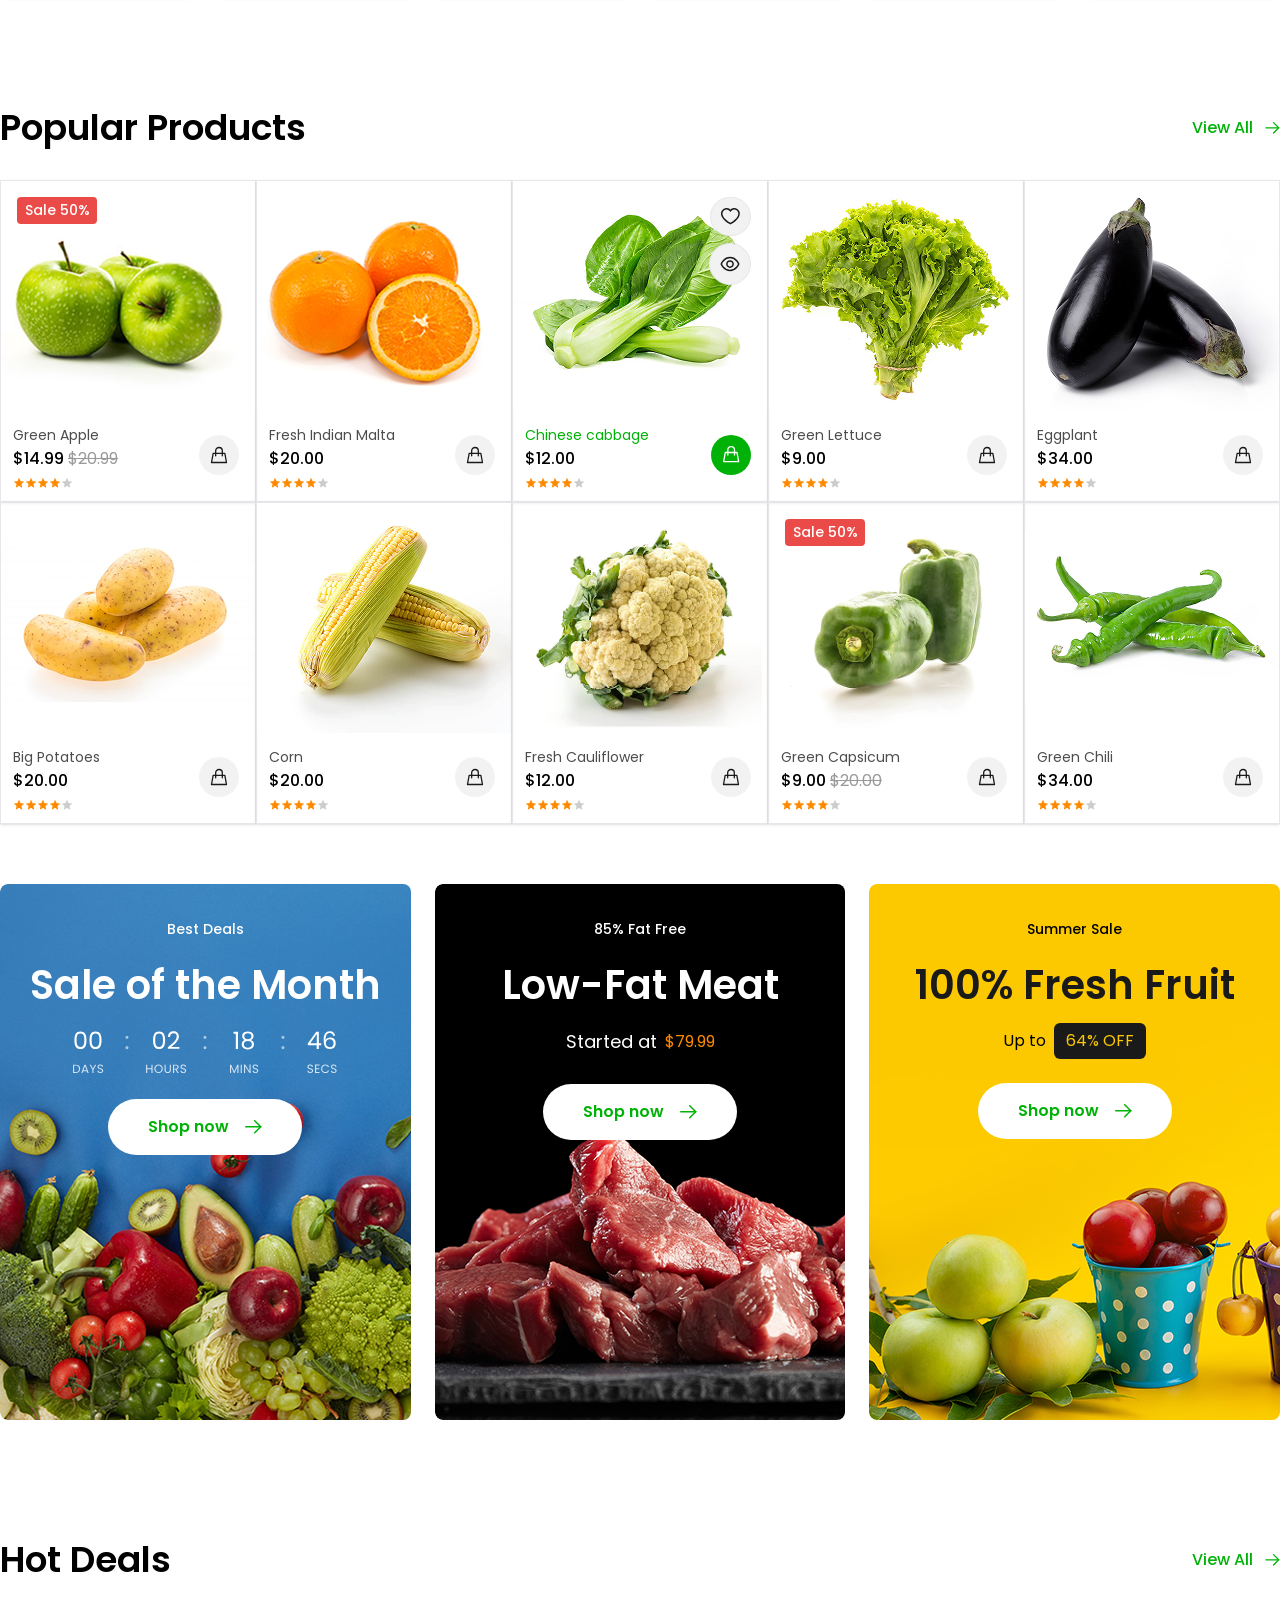
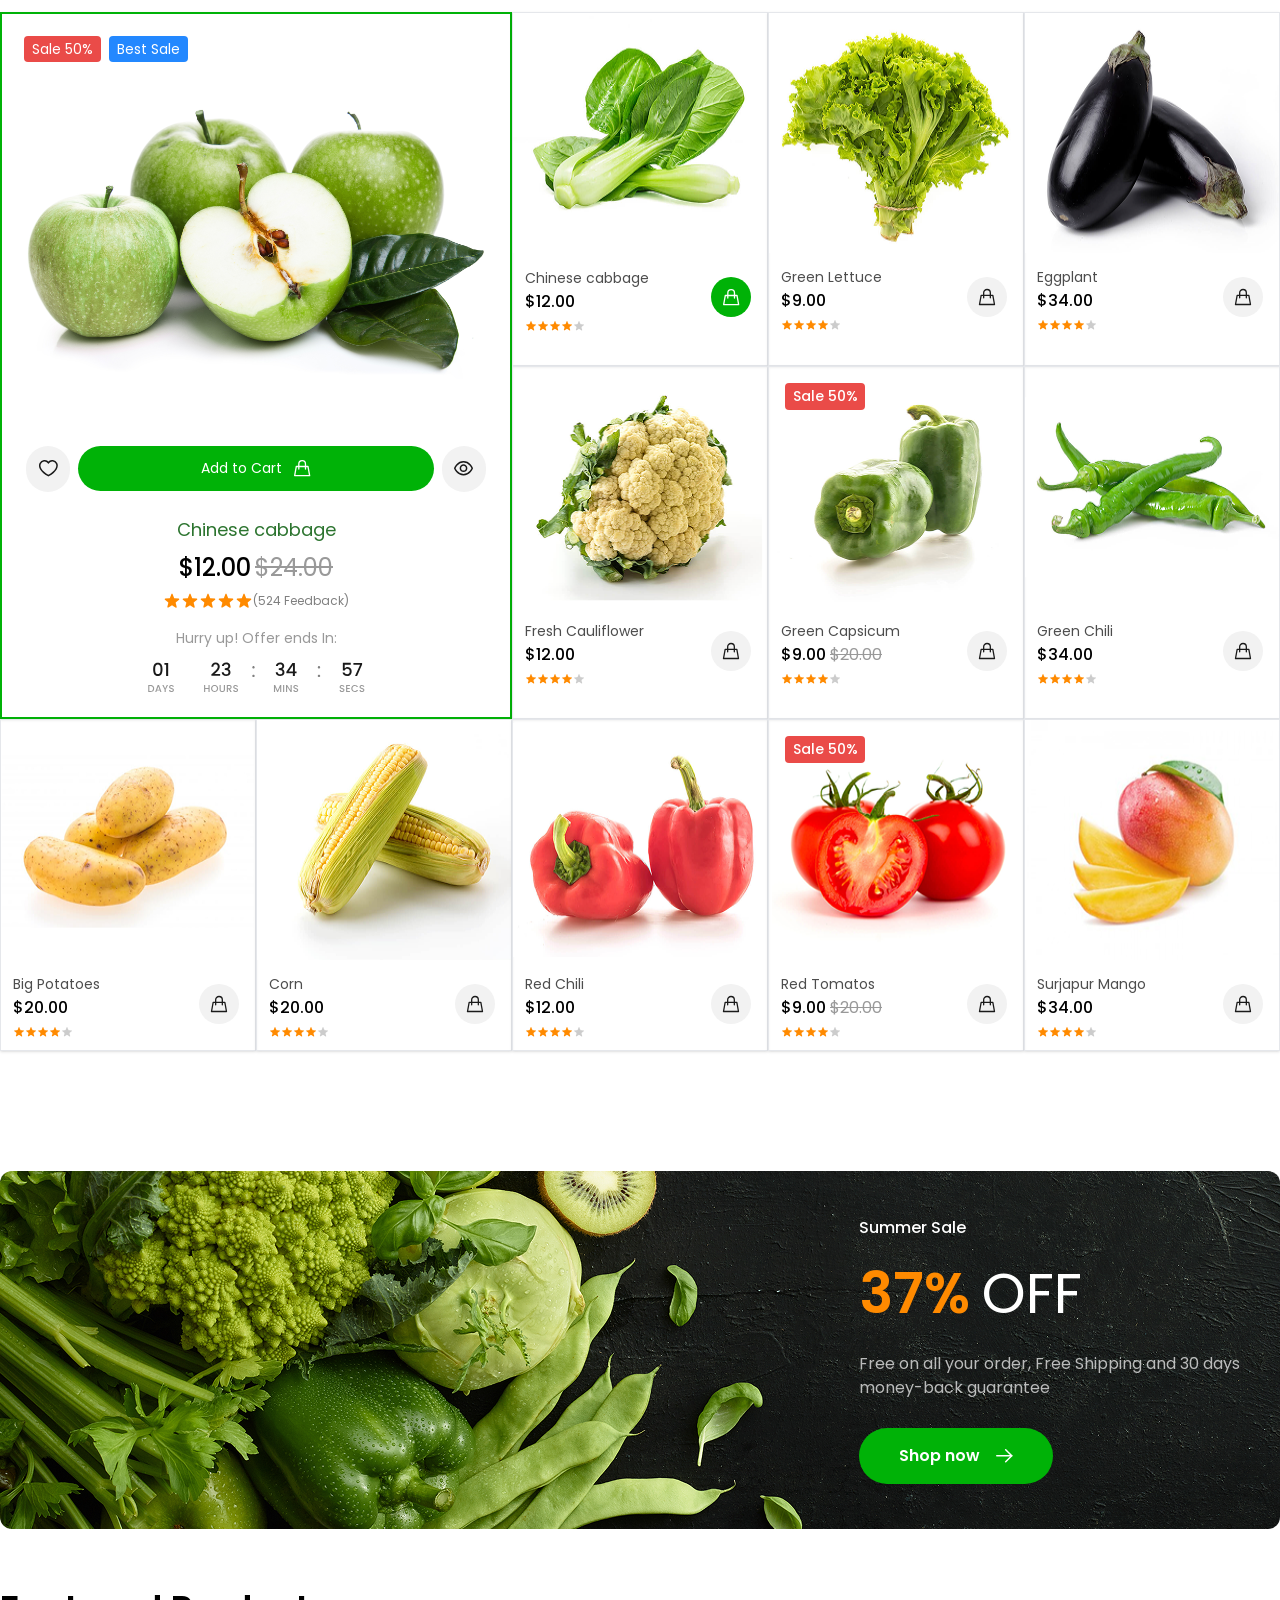
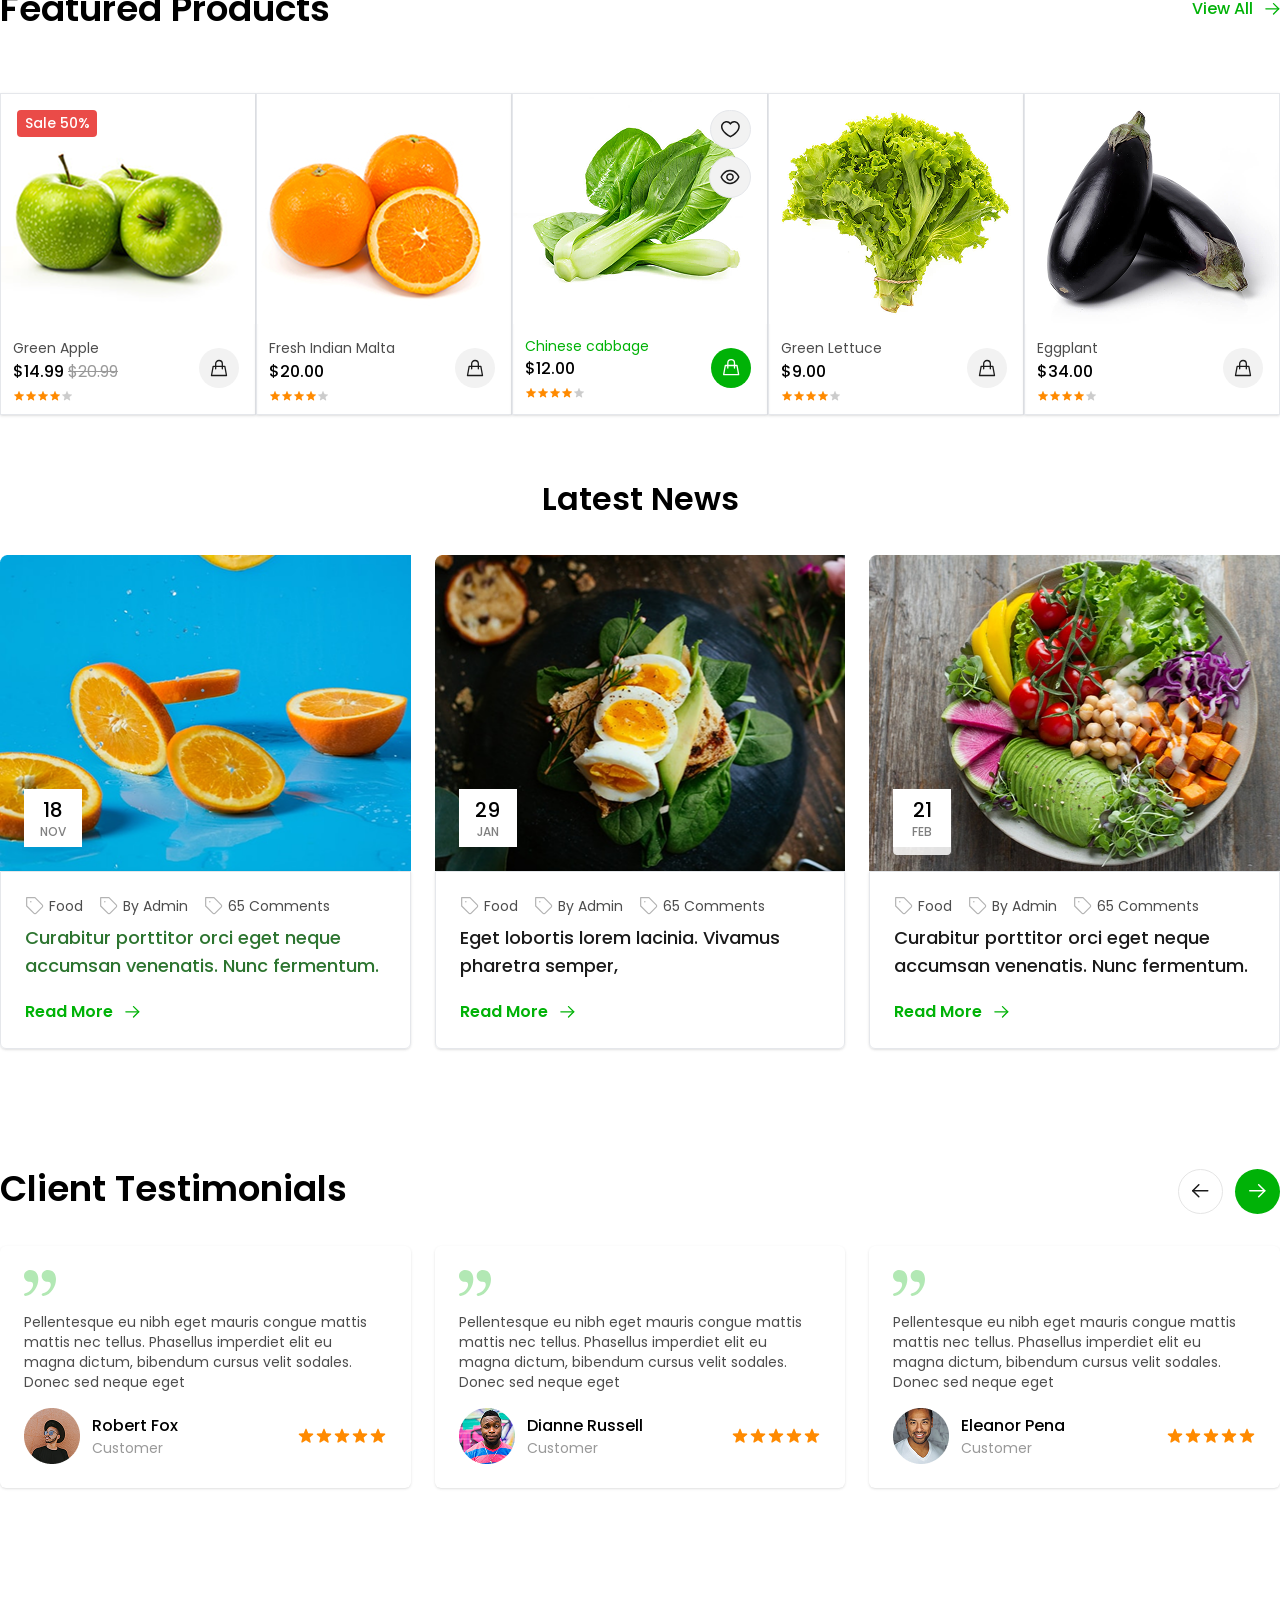
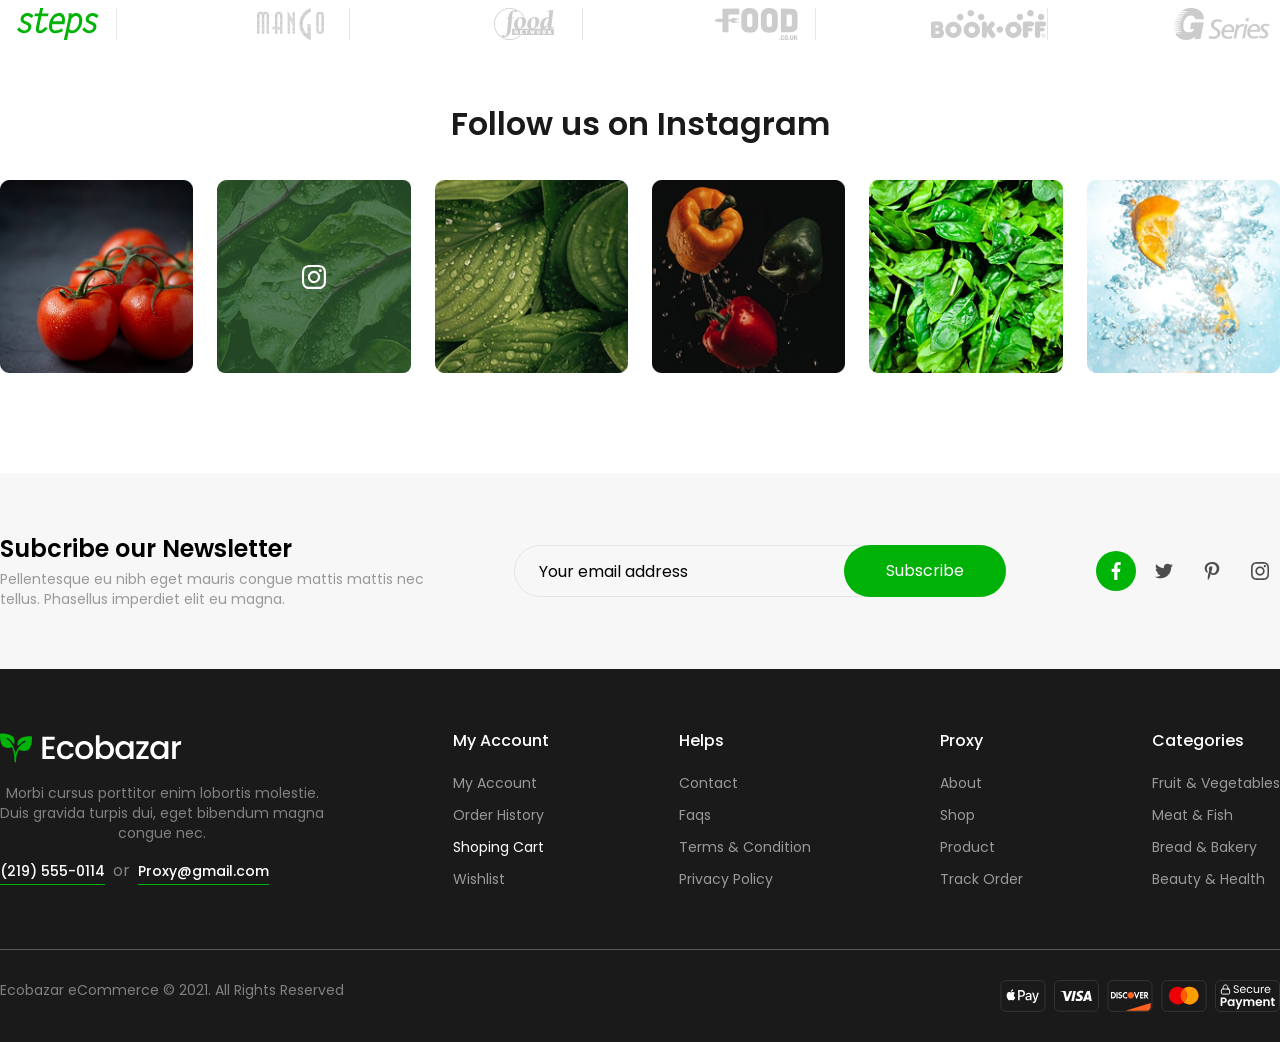
==== commit a5aef06f: "Edits" ====
--- a/index.html
+++ b/index.html
@@ -25,22 +25,22 @@
                 </div>
             </div>
             <div class="flex items-center ml-auto max-md:m-auto">
-                <div class="hover:scale-90 transition-all duration-200">
+                <div class="hover:scale-95 transition-all duration-200">
                     <button class="flex gap-1.5 cursor-pointer">
                         <span class="text-Muted text-xs">Eng</span>
                         <img src="./src/img/Header/Arrow.svg"/>
                     </button>
                 </div>
-                <div class="ml-5 mr-10 hover:scale-90 transition-all duration-200">
+                <div class="ml-5 mr-10 hover:scale-95 transition-all duration-200">
                     <button class="flex gap-1.5 cursor-pointer">
                         <span class="text-Muted text-xs">USD</span>
                         <img src="./src/img/Header/Arrow.svg"/>
                     </button>
                 </div>
-                <div class="hover:scale-90 transition-all duration-300">
-                    <button class="flex gap-1.5 cursor-pointer">
-                        <span class="text-Muted text-xs">Sign in / Sign Up</span>
-                    </button>
+                  <div class="hover:scale-95 transition-all duration-300">
+                    <a href="User-Dashboard.html" class="cursor-pointer text-sm ">
+                         Sign in / Sign Up
+                    </a>
                 </div>
             </div>
             </div>
@@ -70,9 +70,9 @@
                     <div class="ml-4 mr-2.5 max-md:hidden">
                         <img src="./src/img/Header/Devider.svg"/>
                     </div>
-                    <button class="mr-3 cursor-pointer hover:scale-105 transition-all duration-100 max-md:size-6 size-8">
+                    <a href="./Shopping-Cart.html" class="mr-3 cursor-pointer hover:scale-105 transition-all duration-100 max-md:size-6 size-8">
                         <img src="./src/img/Header/Cart.png"/>
-                    </button>
+                    </a>
                     <div class="border flex flex-col justify-center">
                         <span class="text-[#4D4D4D] text-[11px]">Shopping cart:</span>
                         <span class="text-sm">$57.00</span>
@@ -1071,19 +1071,19 @@
         </div>
     </section>
     <footer class="pt-25">
-            <div class="py-15">
+            <div class="py-15 bg-[#F7F7F7]">
                 <div class="container flex items-center justify-between max-lg:flex-col max-xl:gap-8">
                 <div>
                     <h2 class="font-semibold text-2xl mb-1 max-xl:text-md max-sm:text-sm max-sm:text-center">Subcribe our Newsletter</h2>
                     <p class="text-[#999999] text-sm max-xl:text-xs max-sm:text-center">Pellentesque eu nibh eget mauris congue mattis mattis nec <br/> tellus. Phasellus imperdiet elit eu magna.</p>
                 </div>
                 <div>
-                    <form class="flex relative">
+                    <form class="flex relative items-center max-w-134">
                         <input type="email" placeholder="Your email address" class="outline-0 w-123 h-13 border border-[#E5E5E5] rounded-full pl-6 py-3.5 max-sm:text-xs max-sm:w-70"/>
-                        <button type="button" class="bg-Primary text-white w-40.5 h-13 rounded-full absolute right-0 cursor-pointer hover:opacity-85 hover:scale-95 transition-all max-sm:text-xs max-sm:w-20">Subscribe</button>
+                        <button type="button" class="bg-Primary text-white w-40.5 h-13 rounded-full absolute right-0 cursor-pointer hover:opacity-85 transition-all max-sm:text-xs max-sm:w-20">Subscribe</button>
                     </form>
                 </div>
-                <div class="flex gap-2">
+                <div class="flex gap-2 items-center w-46">
                     <a class="hover:opacity-85 transition-all" href="#"><img src="./src/img/Footer/Social Media (3).svg"/></a>
                     <a class="hover:opacity-85 transition-all" href="#"><img src="./src/img/Footer/Social Media.svg"/></a>
                     <a class="hover:opacity-85 transition-all" href="#"><img src="./src/img/Footer/Social Media (1).svg"/></a>
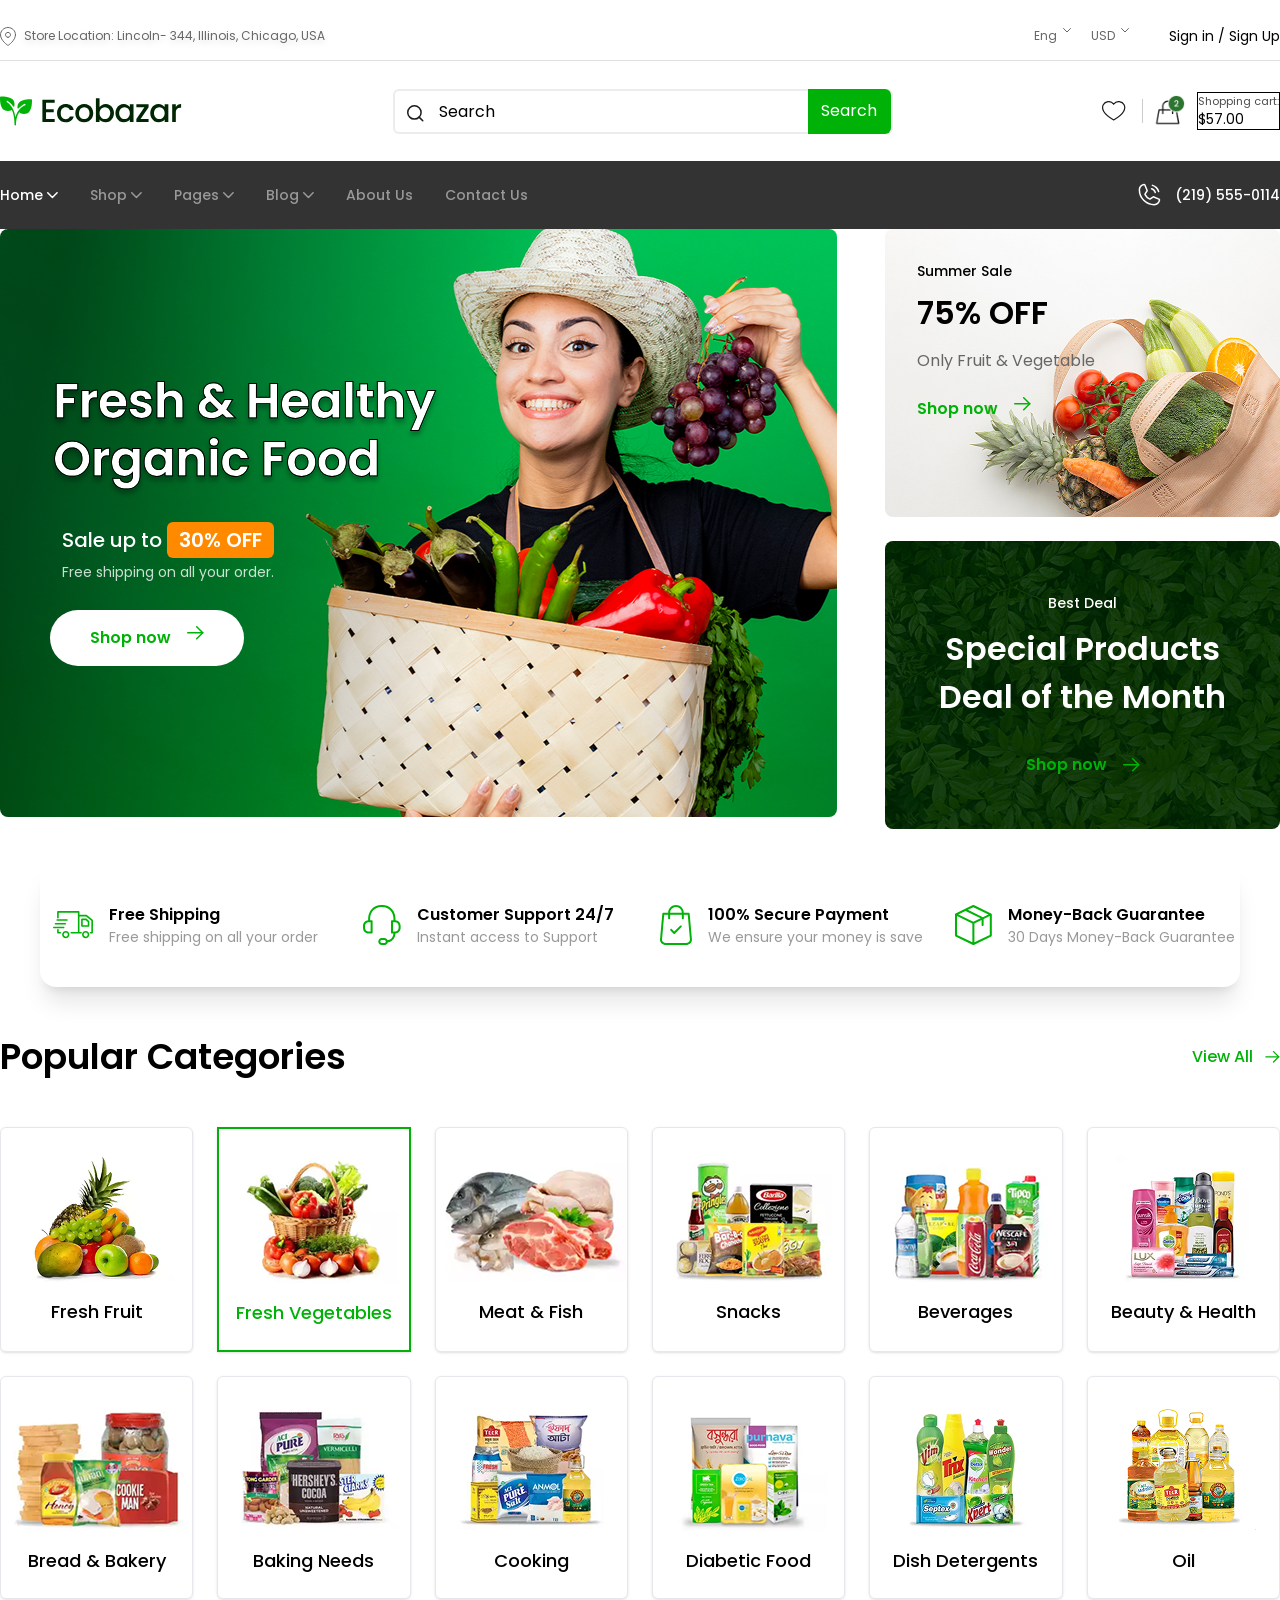
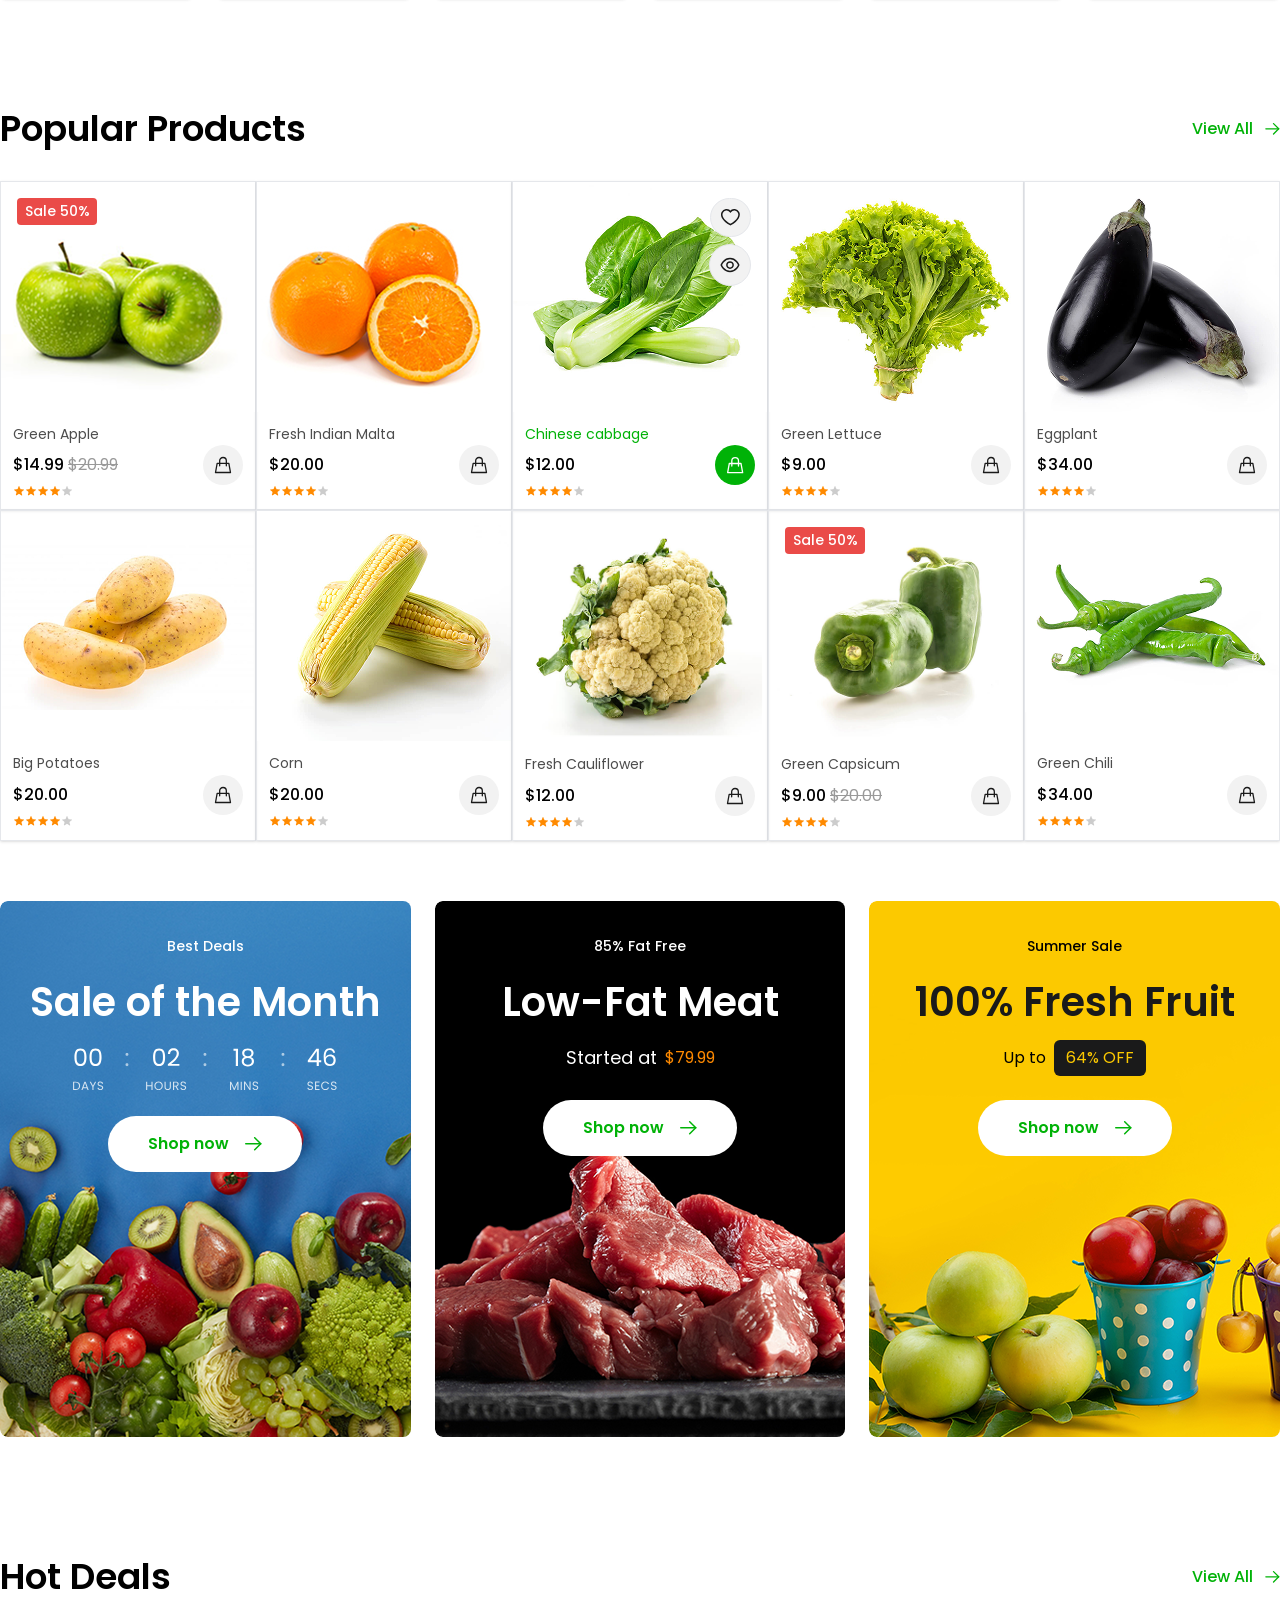
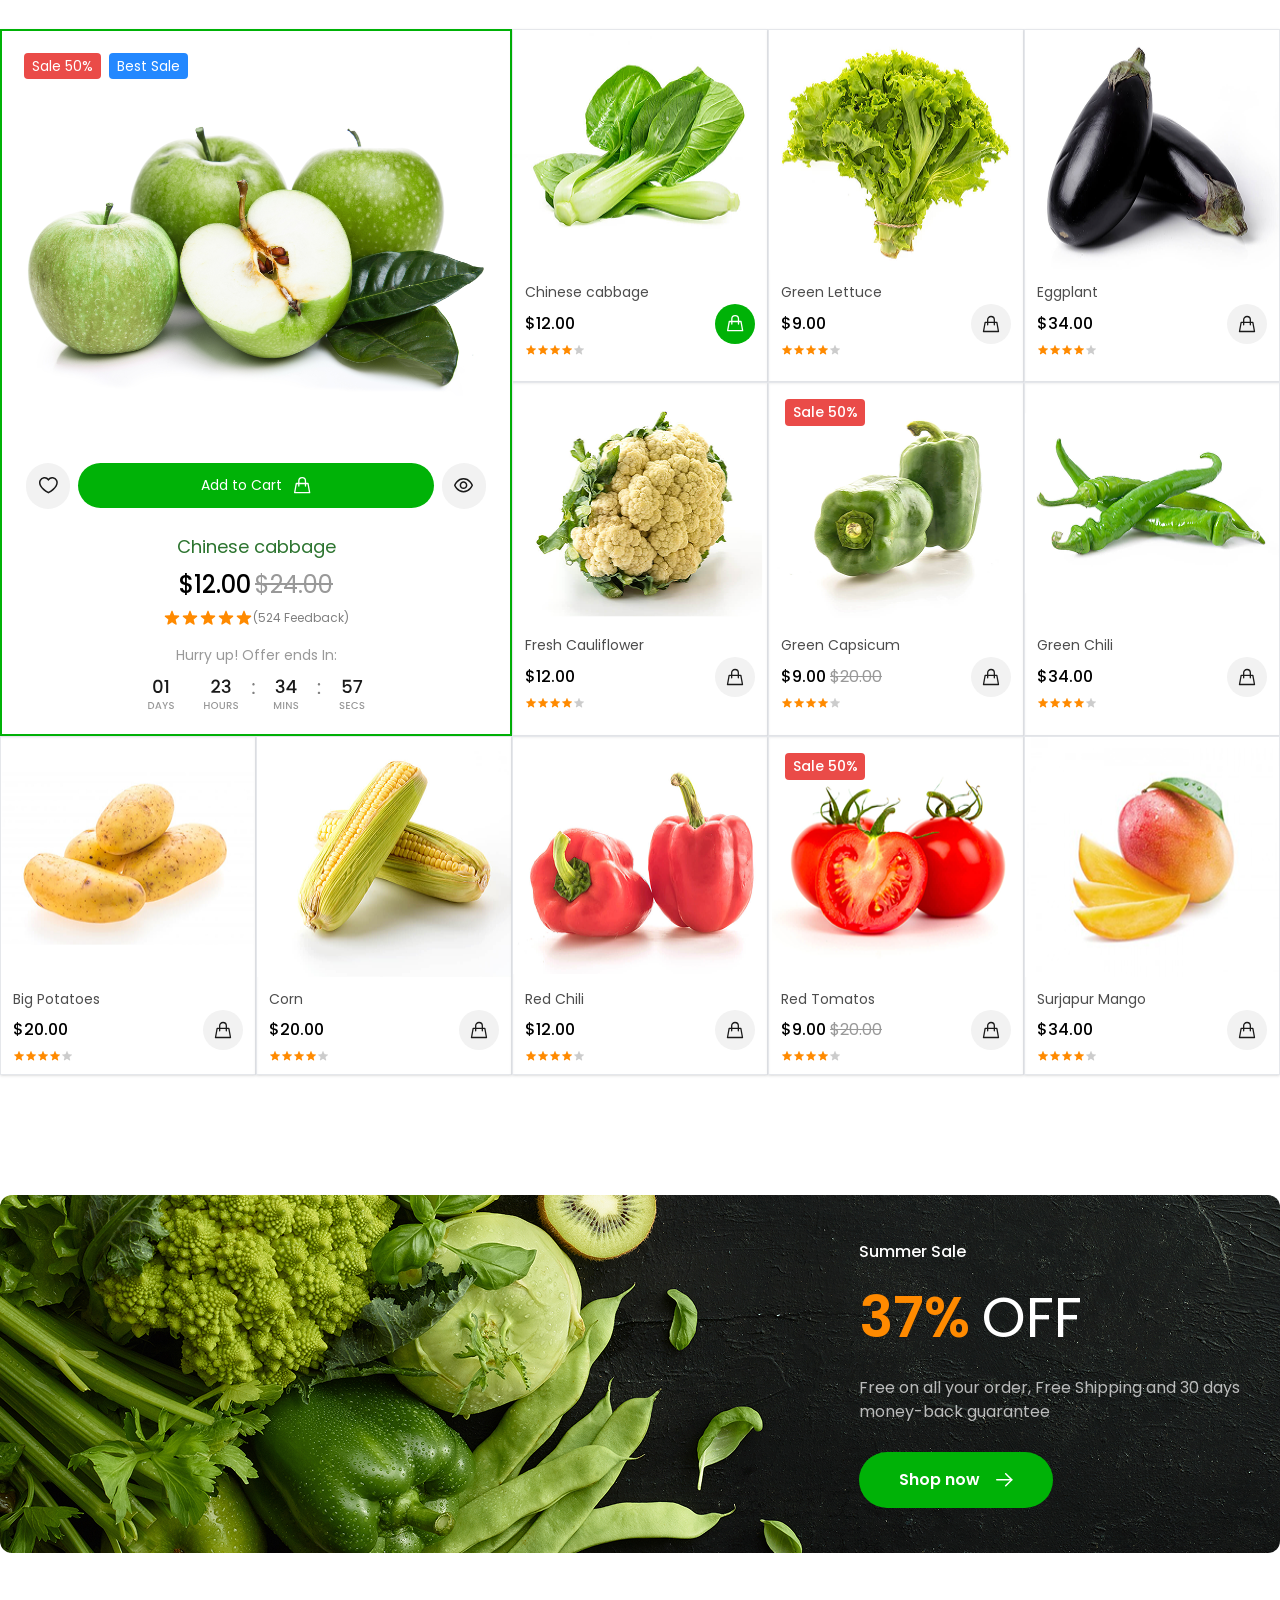
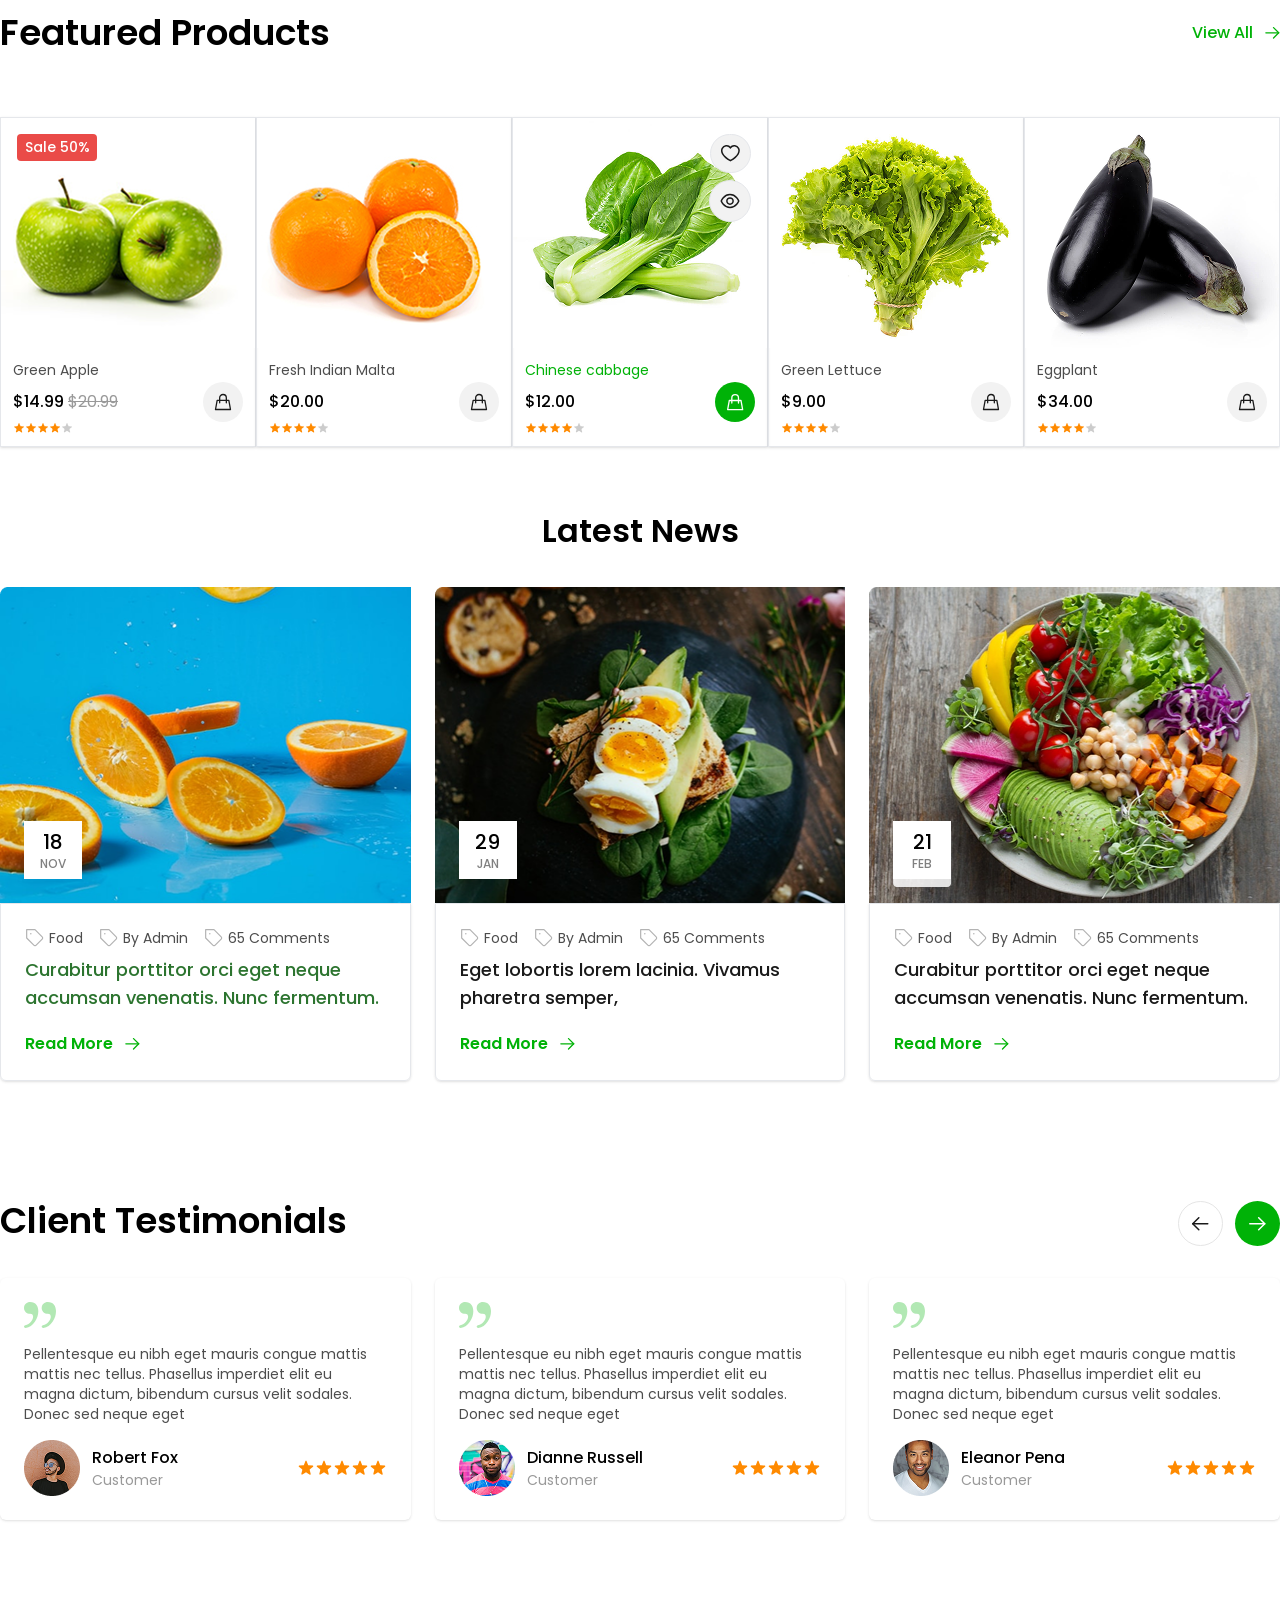
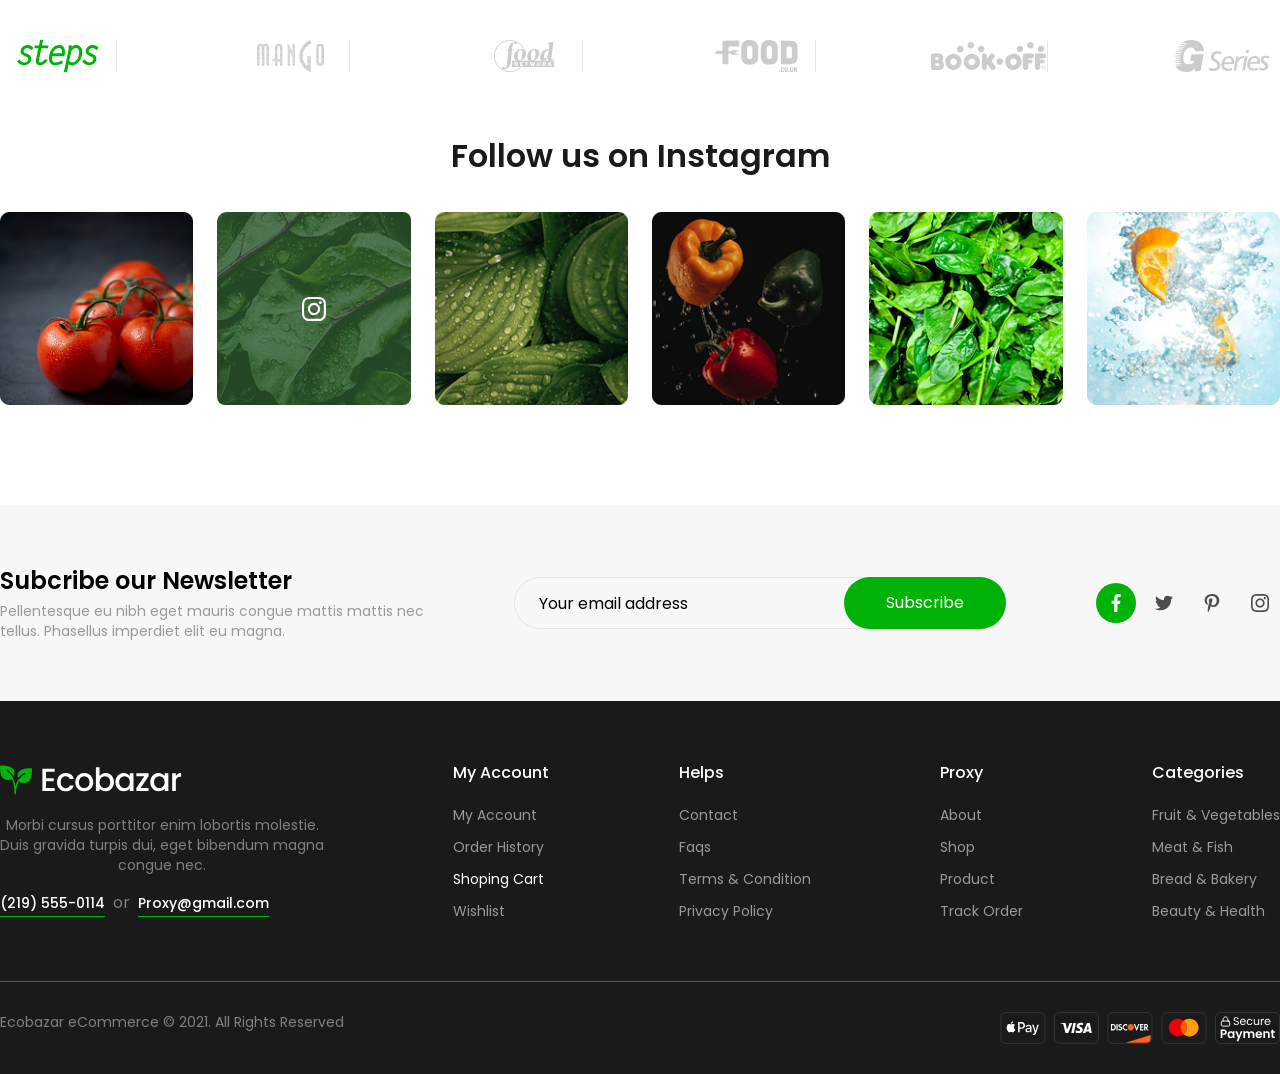
==== commit 371a0fb8: "Edits in home page" ====
--- a/index.html
+++ b/index.html
@@ -17,14 +17,14 @@
     <header class="Navbar">
         <div class="border-b-Muted/20 border-b pb-3">
         <div class="container">
-            <div class="flex pt-6 max-md:flex-col max-md:gap-3 items-center">
-            <div class="flex items-center justify-start">
+            <div class="flex pt-6 max-md:flex-col max-md:gap-3 items-center justify-between">
+            <div class="flex items-center">
                 <div class="flex gap-2">
                     <img src="./src/img/Header/Map Pin.svg"/>
                     <p class="text-Muted text-[12px] drop-shadow-md  max-md:text-[11px]">Store Location: Lincoln- 344, Illinois, Chicago, USA</p>
                 </div>
             </div>
-            <div class="flex items-center ml-auto max-md:m-auto">
+            <div class="flex items-center">
                 <div class="hover:scale-95 transition-all duration-200">
                     <button class="flex gap-1.5 cursor-pointer">
                         <span class="text-Muted text-xs">Eng</span>
@@ -60,7 +60,7 @@
                         </div>
                     </form>
                 </div>
-                <div class="flex items-center max-md:gap-2">
+                <div class="max-md:hidden flex items-center max-md:gap-2">
                     <button class="cursor-pointer hover:scale-105 transition-all duration-100 max-md:size-6 md:hidden size-6">
                     <img src="./src/img/Header/search.svg"/>
                     </button>
@@ -80,7 +80,7 @@
                 </div>
             </div>
         </div>
-        <div class="bg-[#333333] py-[19.5px]">
+        <div class="bg-[#333333] py-5">
             <div class="container flex justify-between">
                 <ul class="flex gap-8 max-md:hidden">
                     <li class="flex gap-1 hover:scale-95 transition-all duration-200 items-center">
@@ -120,7 +120,7 @@
     </header>
     <section class="Hero">
          <div class="container grid lg:grid-cols-3 gap-12 sm:grid-cols-1"> 
-        <div class="bg-[url(./img/Hero/BannarBig.png)] flex items-center lg:col-span-2 h-147 rounded-lg bg-center bg-no-repeat bg-cover">
+        <div class="bg-[url(./img/Hero/BannarBig.png)] flex items-center lg:col-span-2 h-147 rounded-lg sm:bg-center bg-right bg-no-repeat bg-cover">
              <div class="flex flex-col gap-7 pl-12.5"> 
             <div class="w-full"> 
                 <img src="./src/img/Hero/Fresh & Healthy Organic Food.svg"/> 
@@ -170,31 +170,31 @@
         </div> 
     </section>
     <section class="Services pt-8.5 px-10">
-        <div class="container py-10 bg-white rounded-2xl shadow-xl grid lg:grid-cols-4 gap-6 justify-items-center md:grid-cols-2 sm:grid-cols-1 sm:gap-3">
-            <div class="flex gap-3 items-center max-md:flex-col text-center">
+        <div class="container py-10 bg-white rounded-2xl shadow-xl grid xl:grid-cols-4 gap-6 items-center md:grid-cols-2 sm:grid-cols-1 sm:gap-3">
+            <div class="flex justify-center gap-4 items-center max-md:flex-col max-md:text-center">
                     <img src="./src/img/Services/Shipping.svg"/>
-                <div class="max-md:flex-col text-center max-sm:gap-2">
+                <div class="max-md:flex-col max-sm:gap-2">
                     <span class="font-semibold">Free Shipping</span>
                     <p class="text-[#999999] text-sm">Free shipping on all your order</p>
                 </div>
             </div>
-            <div class="flex gap-3 items-center max-md:flex-col text-center">
+            <div class="flex gap-4 justify-center items-center max-md:flex-col max-md:text-center md:pr-6 xl:pr-0">
                     <img src="./src/img/Services/Support.svg"/>
-                <div class="max-md:flex-col text-center max-sm:gap-2">
+                <div class="max-md:flex-col max-sm:gap-2">
                     <span class="font-semibold">Customer Support 24/7</span>
                     <p class="text-[#999999] text-sm">Instant access to Support</p>
                 </div>
             </div>
-            <div class="flex gap-3 items-center max-md:flex-col text-center">
+            <div class="flex gap-4 justify-center items-center max-md:flex-col max-md:text-center">
                     <img src="./src/img/Services/Payment.svg"/>
-                <div class="max-md:flex-col text-center max-sm:gap-2">
+                <div class="max-md:flex-col max-sm:gap-2">
                     <span class="font-semibold">100% Secure Payment</span>
                     <p class="text-[#999999] text-sm">We ensure your money is save</p>
                 </div>
             </div>
-            <div class="flex gap-3 items-center max-md:flex-col text-center" md:flex-row> 
+            <div class="flex gap-4 justify-center items-center max-md:flex-col max-md:text-center"> 
                     <img src="./src/img/Services/Box.svg"/>
-                <div class="max-md:flex-col text-center max-sm:gap-2">
+                <div class="max-md:flex-col max-sm:gap-2">
                     <span class="font-semibold">Money-Back Guarantee</span>
                     <p class="text-[#999999] text-sm">30 Days Money-Back Guarantee</p>
                 </div>
@@ -205,10 +205,10 @@
         <div class="container">
             <div class="flex justify-between max-sm:px-2">
                 <h2 class="font-semibold md:text-4xl sm:text-3xl max-sm:text-lg">Popular Categories</h2>
-                <button class="flex gap-3 items-center text-Primary cursor-pointer hover:scale-95 transition-all hover:text-Primary/65 ">
+                <a href="./Shop.html" class="flex gap-3 items-center text-Primary cursor-pointer hover:scale-95 transition-all hover:text-Primary/65 ">
                     <span class="font-medium max-sm:text-sm">View All</span>
                     <img src="./src/img/Categories/Arrow.svg" class="w-3.75 h-3"/>
-                </button>
+                </a>
             </div>
             <div class="py-12.5 grid grid-cols-6 gap-6 justify-center max-xl:grid-cols-4 max-md:grid-cols-2 max-sm:grid-cols-1">
                 <div class="flex flex-col items-center gap-4 border-gray-200 shadow-sm border rounded-md py-6 max-sm:w-50 max-sm:m-auto hover:border-Primary transition-all hover:scale-95">
@@ -278,39 +278,43 @@
                         <img src="./src/img/Products/Green Apple.png"/>
                         <div class="bg-Danger w-20 h-6.75 rounded-sm text-white font-medium text-[14px] flex items-center justify-center absolute top-4 left-4"><span>Sale 50%</span></div>
                     </div>
-                    <div class="px-3 py-3 relative">
-                        <span class="text-[#4D4D4D] text-[14px] font-normal">Green Apple</span>
-                        <div class="flex justify-between">
-                            <div>
-                                <span class="font-medium">$14.99</span>
-                                <span class="text-[#999999] line-through">$20.99</span>
-                            </div>
-                            <div class="bg-[#F2F2F2] rounded-full w-10 h-10 flex items-center justify-center absolute top-6 right-4 cursor-pointer hover:scale-95 hover:border hover:border-Primary transition-all">
-                                <img src="./src/img/Products/Bag (1).svg"/>
-                            </div>
-                        </div>
-                        <img src="./src/img/Products/Rating.png" class="pt-1.5"/>
-                    </div>
-                </div>
+                    <div class="px-3 py-3 max-sm:flex max-sm:flex-col max-sm:items-center max-sm:justify-center">
+                        <h2 class="text-[#4D4D4D] sm:text-[14px] text-lg font-semibold sm:font-normal">Green Apple</h2>
+                            <div class="flex items-center justify-between max-sm:justify-center max-sm:flex-col max-sm:gap-3">
+                                <div>
+                                    <span class="font-medium">$14.99</span>
+                                    <span class="text-[#999999] line-through">$20.99</span>
+                                </div>
+                                <a href="#" class="bg-[#F2F2F2] rounded-full size-10 flex items-center justify-center cursor-pointer hover:scale-95 hover:border hover:border-Primary transition-all">
+                                    <img src="./src/img/Products/Bag (1).svg"/>
+                                </a>
+                            </div>
+                            <div  class="flex items-center max-sm:justify-center max-sm:pt-2">
+                                <img src="./src/img/Products/Rating.png"/>
+                            </div>
+                    </div>
+                    </div>
                 <div class="border border-gray-200 shadow-sm hover:border-Primary transition-all">
                     <div class="flex max-sm:justify-center">
                         <img src="./src/img/Products/Fresh Indian Malta.png"/>
                     </div>
-                    <div class="px-3 py-3 relative">
-                        <span class="text-[#4D4D4D] text-[14px] font-normal">Fresh Indian Malta</span>
-                        <div class="flex justify-between">
-                            <div>
-                                <span class="font-medium">$20.00</span>
-                            </div>
-                            <div class="bg-[#F2F2F2] rounded-full w-10 h-10 flex items-center justify-center absolute top-6 right-4 cursor-pointer hover:scale-95 hover:border hover:border-Primary transition-all">
-                                <img src="./src/img/Products/Bag (1).svg"/>
-                            </div>
-                        </div>
-                        <img src="./src/img/Products/Rating.png" class="pt-1.5"/>
-                    </div>
-                </div>
-                <div class="border border-gray-200 shadow-sm hover:border-Primary transition-all">
-                        <div class="relative flex max-sm:justify-center">
+                    <div class="px-3 py-3 max-sm:flex max-sm:flex-col max-sm:items-center max-sm:justify-center">
+                        <h2 class="text-[#4D4D4D] sm:text-[14px] text-lg font-semibold sm:font-normal">Fresh Indian Malta</h2>
+                            <div class="flex items-center justify-between max-sm:justify-center max-sm:flex-col max-sm:gap-3">
+                                <div>
+                                  <span class="font-medium">$20.00</span>
+                                </div>
+                                <a href="#" class="bg-[#F2F2F2] rounded-full size-10 flex items-center justify-center cursor-pointer hover:scale-95 hover:border hover:border-Primary transition-all">
+                                    <img src="./src/img/Products/Bag (1).svg"/>
+                                </a>
+                            </div>
+                            <div  class="flex items-center max-sm:justify-center max-sm:pt-2">
+                                <img src="./src/img/Products/Rating.png"/>
+                            </div>
+                    </div>
+                </div>
+                <div class="border border-gray-200 shadow-sm hover:border-Primary transition-all">
+                        <div class="relative flex items-center max-sm:justify-center">
                             <img src="./src/img/Products/Chinese cabbage.png"/>
                             <div>
                                 <div class="bg-[#F2F2F2] border border-gray-200 rounded-full w-fit p-2.5 cursor-pointer hover:scale-95 hover:border-Primary transition-all absolute top-4 right-4">
@@ -321,102 +325,102 @@
                                 </div>
                             </div>
                         </div>
-                    <div class="px-3 py-3 relative">
-                        <span class="text-Primary text-[14px] font-normal">Chinese cabbage</span>
-                        <div class="flex justify-between">
-                            <div>
+                    <div class="px-3 py-3 max-sm:flex max-sm:flex-col max-sm:items-center max-sm:justify-center">
+                        <h2 class="text-Primary sm:text-[14px] text-lg font-semibold sm:font-normal">Chinese cabbage</h2>
+                        <div class="flex items-center justify-between max-sm:justify-center max-sm:flex-col max-sm:gap-3">
                                 <span class="font-medium">$12.00</span>
-                            </div>
-                            <a href="./Product-Details.html" class="bg-Primary rounded-full w-10 h-10 flex items-center justify-center absolute top-6 right-4 cursor-pointer hover:scale-95 hover:border hover:border-black transition-all">
+                            <a href="./Product-Details.html" class="bg-Primary rounded-full w-10 h-10 flex items-center justify-center cursor-pointer hover:scale-95 hover:border hover:border-black transition-all">
                                 <img src="./src/img/Products/White bag.svg"/>
                             </a>
                         </div>
-                        <img src="./src/img/Products/Rating.png" class="pt-1.5"/>
+                        <div  class="flex items-center max-sm:justify-center max-sm:pt-2">
+                            <img src="./src/img/Products/Rating.png"/>
+                        </div>
                     </div>
                 </div>
                 <div class="border border-gray-200 shadow-sm hover:border-Primary transition-all">
                     <div class="flex max-sm:justify-center">
                         <img src="./src/img/Products/Green Lettuce.png"/>
                     </div>
-                    <div class="px-3 py-3 relative">
-                        <span class="text-[#4D4D4D] text-[14px] font-normal">Green Lettuce</span>
-                        <div class="flex justify-between">
-                            <div>
+                    <div class="px-3 py-3 max-sm:flex max-sm:flex-col max-sm:items-center max-sm:justify-center">
+                        <h2 class="text-[#4D4D4D] sm:text-[14px] text-lg font-semibold sm:font-normal">Green Lettuce</h2>
+                            <div class="flex items-center justify-between max-sm:justify-center max-sm:flex-col max-sm:gap-3">
                                 <span class="font-medium">$9.00</span>
-                            </div>
-                            <div class="bg-[#F2F2F2] rounded-full w-10 h-10 flex items-center justify-center absolute top-6 right-4 cursor-pointer hover:scale-95 hover:border hover:border-Primary transition-all">
-                                <img src="./src/img/Products/Bag (1).svg"/>
-                            </div>
-                        </div>
-                        <img src="./src/img/Products/Rating.png" class="pt-1.5"/>
+                                <a href="#" class="bg-[#F2F2F2] rounded-full size-10 flex items-center justify-center cursor-pointer hover:scale-95 hover:border hover:border-Primary transition-all">
+                                    <img src="./src/img/Products/Bag (1).svg"/>
+                                </a>
+                            </div>
+                            <div  class="flex items-center max-sm:justify-center max-sm:pt-2">
+                                <img src="./src/img/Products/Rating.png"/>
+                            </div>
                     </div>
                 </div>
                 <div class="border border-gray-200 shadow-sm hover:border-Primary transition-all">
                     <div class="flex max-sm:justify-center">
                         <img src="./src/img/Products/Eggplant.png"/>
                     </div>
-                    <div class="px-3 py-3 relative">
-                        <span class="text-[#4D4D4D] text-[14px] font-normal">Eggplant</span>
-                        <div class="flex justify-between">
-                            <div>
+                       <div class="px-3 py-3 max-sm:flex max-sm:flex-col max-sm:items-center max-sm:justify-center">
+                        <h2 class="text-[#4D4D4D] sm:text-[14px] text-lg font-semibold sm:font-normal">Eggplant</h2>
+                            <div class="flex items-center justify-between max-sm:justify-center max-sm:flex-col max-sm:gap-3">
                                 <span class="font-medium">$34.00</span>
-                            </div>
-                            <div class="bg-[#F2F2F2] rounded-full w-10 h-10 flex items-center justify-center absolute top-6 right-4 cursor-pointer hover:scale-95 hover:border hover:border-Primary transition-all">
-                                <img src="./src/img/Products/Bag (1).svg"/>
-                            </div>
-                        </div>
-                        <img src="./src/img/Products/Rating.png" class="pt-1.5"/>
+                                <a href="#" class="bg-[#F2F2F2] rounded-full size-10 flex items-center justify-center cursor-pointer hover:scale-95 hover:border hover:border-Primary transition-all">
+                                    <img src="./src/img/Products/Bag (1).svg"/>
+                                </a>
+                            </div>
+                            <div  class="flex items-center max-sm:justify-center max-sm:pt-2">
+                                <img src="./src/img/Products/Rating.png"/>
+                            </div>
                     </div>
                 </div>
                 <div class="border border-gray-200 shadow-sm hover:border-Primary transition-all">
                     <div class="flex max-sm:justify-center">
                         <img src="./src/img/Products/Big Potatoes.png"/>
                     </div>
-                    <div class="px-3 py-3 relative">
-                        <span class="text-[#4D4D4D] text-[14px] font-normal">Big Potatoes</span>
-                        <div class="flex justify-between">
-                            <div>
+                         <div class="px-3 py-3 max-sm:flex max-sm:flex-col max-sm:items-center max-sm:justify-center">
+                        <h2 class="text-[#4D4D4D] sm:text-[14px] text-lg font-semibold sm:font-normal">Big Potatoes</h2>
+                            <div class="flex items-center justify-between max-sm:justify-center max-sm:flex-col max-sm:gap-3">
                                 <span class="font-medium">$20.00</span>
-                            </div>
-                            <div class="bg-[#F2F2F2] rounded-full w-10 h-10 flex items-center justify-center absolute top-6 right-4 cursor-pointer hover:scale-95 hover:border hover:border-Primary transition-all">
-                                <img src="./src/img/Products/Bag (1).svg"/>
-                            </div>
-                        </div>
-                        <img src="./src/img/Products/Rating.png" class="pt-1.5"/>
+                                <a href="#" class="bg-[#F2F2F2] rounded-full size-10 flex items-center justify-center cursor-pointer hover:scale-95 hover:border hover:border-Primary transition-all">
+                                    <img src="./src/img/Products/Bag (1).svg"/>
+                                </a>
+                            </div>
+                            <div  class="flex items-center max-sm:justify-center max-sm:pt-2">
+                                <img src="./src/img/Products/Rating.png"/>
+                            </div>
                     </div>
                 </div>
                 <div class="border border-gray-200 shadow-sm hover:border-Primary transition-all">
                     <div class="flex max-sm:justify-center">
                         <img src="./src/img/Products/Corn.png"/>
                     </div>
-                    <div class="px-3 py-3 relative">
-                        <span class="text-[#4D4D4D] text-[14px] font-normal">Corn</span>
-                        <div class="flex justify-between">
-                            <div>
+                       <div class="px-3 py-3 max-sm:flex max-sm:flex-col max-sm:items-center max-sm:justify-center">
+                        <h2 class="text-[#4D4D4D] sm:text-[14px] text-lg font-semibold sm:font-normal">Corn</h2>
+                            <div class="flex items-center justify-between max-sm:justify-center max-sm:flex-col max-sm:gap-3">
                                 <span class="font-medium">$20.00</span>
-                            </div>
-                            <div class="bg-[#F2F2F2] rounded-full w-10 h-10 flex items-center justify-center absolute top-6 right-4 cursor-pointer hover:scale-95 hover:border hover:border-Primary transition-all">
-                                <img src="./src/img/Products/Bag (1).svg"/>
-                            </div>
-                        </div>
-                        <img src="./src/img/Products/Rating.png" class="pt-1.5"/>
+                                <a href="#" class="bg-[#F2F2F2] rounded-full size-10 flex items-center justify-center cursor-pointer hover:scale-95 hover:border hover:border-Primary transition-all">
+                                    <img src="./src/img/Products/Bag (1).svg"/>
+                                </a>
+                            </div>
+                            <div  class="flex items-center max-sm:justify-center max-sm:pt-2">
+                                <img src="./src/img/Products/Rating.png"/>
+                            </div>
                     </div>
                 </div>
                 <div class="border border-gray-200 shadow-sm hover:border-Primary transition-all">
                     <div class="flex max-sm:justify-center">
                         <img src="./src/img/Products/Fresh Cauliflower.png"/>
                     </div>
-                    <div class="px-3 py-3 relative">
-                        <span class="text-[#4D4D4D] text-[14px] font-normal">Fresh Cauliflower</span>
-                        <div class="flex justify-between">
-                            <div>
+                    <div class="px-3 py-3 max-sm:flex max-sm:flex-col max-sm:items-center max-sm:justify-center">
+                        <h2 class="text-[#4D4D4D] sm:text-[14px] text-lg font-semibold sm:font-normal">Fresh Cauliflower</h2>
+                            <div class="flex items-center justify-between max-sm:justify-center max-sm:flex-col max-sm:gap-3">
                                 <span class="font-medium">$12.00</span>
-                            </div>
-                            <div class="bg-[#F2F2F2] rounded-full w-10 h-10 flex items-center justify-center absolute top-6 right-4 cursor-pointer hover:scale-95 hover:border hover:border-Primary transition-all">
-                                <img src="./src/img/Products/Bag (1).svg"/>
-                            </div>
-                        </div>
-                        <img src="./src/img/Products/Rating.png" class="pt-1.5"/>
+                                <a href="#" class="bg-[#F2F2F2] rounded-full size-10 flex items-center justify-center cursor-pointer hover:scale-95 hover:border hover:border-Primary transition-all">
+                                    <img src="./src/img/Products/Bag (1).svg"/>
+                                </a>
+                            </div>
+                            <div  class="flex items-center max-sm:justify-center max-sm:pt-2">
+                                <img src="./src/img/Products/Rating.png"/>
+                            </div>
                     </div>
                 </div>
                 <div class="border border-gray-200 shadow-sm hover:border-Primary transition-all">
@@ -424,35 +428,37 @@
                         <img src="./src/img/Products/Green Capsicum.png"/>
                         <div class="bg-Danger w-20 h-6.75 rounded-sm text-white font-medium text-[14px] flex items-center justify-center absolute top-4 left-4"><span>Sale 50%</span></div>
                     </div>
-                    <div class="px-3 py-3 relative">
-                        <span class="text-[#4D4D4D] text-[14px] font-normal">Green Capsicum</span>
-                        <div class="flex justify-between">
-                            <div>
+                    <div class="px-3 py-3 max-sm:flex max-sm:flex-col max-sm:items-center max-sm:justify-center">
+                        <h2 class="text-[#4D4D4D] sm:text-[14px] text-lg font-semibold sm:font-normal">Green Capsicum</h2>
+                            <div class="flex items-center justify-between max-sm:justify-center max-sm:flex-col max-sm:gap-3">
+                                <div>
                                 <span class="font-medium">$9.00</span>
                                 <span class="text-[#999999] line-through">$20.00</span>
                             </div>
-                            <div class="bg-[#F2F2F2] rounded-full w-10 h-10 flex items-center justify-center absolute top-6 right-4 cursor-pointer hover:scale-95 hover:border hover:border-Primary transition-all">
-                                <img src="./src/img/Products/Bag (1).svg"/>
-                            </div>
-                        </div>
-                        <img src="./src/img/Products/Rating.png" class="pt-1.5"/>
+                                <a href="#" class="bg-[#F2F2F2] rounded-full size-10 flex items-center justify-center cursor-pointer hover:scale-95 hover:border hover:border-Primary transition-all">
+                                    <img src="./src/img/Products/Bag (1).svg"/>
+                                </a>
+                            </div>
+                            <div  class="flex items-center max-sm:justify-center max-sm:pt-2">
+                                <img src="./src/img/Products/Rating.png"/>
+                            </div>
                     </div>
                 </div>
                 <div class="border border-gray-200 shadow-sm hover:border-Primary transition-all">
                     <div class="flex max-sm:justify-center">
                         <img src="./src/img/Products/Green Chili.png"/>
                     </div>
-                    <div class="px-3 py-3 relative">
-                        <span class="text-[#4D4D4D] text-[14px] font-normal">Green Chili</span>
-                        <div class="flex justify-between">
-                            <div>
+                    <div class="px-3 py-3 max-sm:flex max-sm:flex-col max-sm:items-center max-sm:justify-center">
+                        <h2 class="text-[#4D4D4D] sm:text-[14px] text-lg font-semibold sm:font-normal">Green Chili</h2>
+                            <div class="flex items-center justify-between max-sm:justify-center max-sm:flex-col max-sm:gap-3">
                                 <span class="font-medium">$34.00</span>
-                            </div>
-                            <div class="bg-[#F2F2F2] rounded-full w-10 h-10 flex items-center justify-center absolute top-6 right-4 cursor-pointer hover:scale-95 hover:border hover:border-Primary transition-all">
-                                <img src="./src/img/Products/Bag (1).svg"/>
-                            </div>
-                        </div>
-                        <img src="./src/img/Products/Rating.png" class="pt-1.5"/>
+                                <a href="#" class="bg-[#F2F2F2] rounded-full size-10 flex items-center justify-center cursor-pointer hover:scale-95 hover:border hover:border-Primary transition-all">
+                                    <img src="./src/img/Products/Bag (1).svg"/>
+                                </a>
+                            </div>
+                            <div  class="flex items-center max-sm:justify-center max-sm:pt-2">
+                                <img src="./src/img/Products/Rating.png"/>
+                            </div>
                     </div>
                 </div>
             </div>    
@@ -525,7 +531,7 @@
                         <button type="button" class="w-11.5 h-11.5 sm:bg-[#F2F2F2] rounded-full flex justify-center items-center cursor-pointer hover:border-Primary hover:border-2 hover:scale-95 transition-all"><img src="./src/img/Hot_Deals/Eye-icon.svg"/></button>
                     </div>
                     <div class="text-center">
-                        <span class="text-HardPrimary text-lg">Chinese cabbage</span>
+                        <h2 class="text-HardPrimary text-lg">Chinese cabbage</h2>
                         <div class="mt-2">
                             <span class="text-2xl font-medium">$12.00</span>
                             <span class="text-2xl text-[#999999] line-through">$24.00</span>
@@ -544,68 +550,68 @@
                         <div class="flex max-sm:justify-center h-60">
                             <img src="./src/img/Products/Chinese cabbage.png"/>
                         </div>
-                    <div class="px-3 py-[12.5px] relative">
-                        <span class="text-[#4D4D4D] text-[14px] font-normal">Chinese cabbage</span>
-                        <div class="flex justify-between">
-                            <div>
+                         <div class="px-3 py-3 max-sm:flex max-sm:flex-col max-sm:items-center max-sm:justify-center">
+                        <h2 class="text-[#4D4D4D] sm:text-[14px] text-lg font-semibold sm:font-normal">Chinese cabbage</h2>
+                        <div class="flex items-center justify-between max-sm:justify-center max-sm:flex-col max-sm:gap-3">
                                 <span class="font-medium">$12.00</span>
-                            </div>
-                            <a href="./Product-Details.html" class="bg-Primary rounded-full w-10 h-10 flex items-center justify-center absolute top-6 right-4 cursor-pointer hover:scale-95 hover:border hover:border-black transition-all">
+                            <a href="./Product-Details.html" class="bg-Primary rounded-full w-10 h-10 flex items-center justify-center cursor-pointer hover:scale-95 hover:border hover:border-black transition-all">
                                 <img src="./src/img/Products/White bag.svg"/>
                             </a>
                         </div>
-                        <img src="./src/img/Products/Rating.png" class="pt-1.5"/>
+                        <div  class="flex items-center max-sm:justify-center max-sm:pt-2">
+                            <img src="./src/img/Products/Rating.png"/>
+                        </div>
                     </div>
                 </div>
                 <div class="border border-gray-200 shadow-sm hover:border-Primary transition-all">
                     <div class="flex max-sm:justify-center h-60">
                         <img src="./src/img/Products/Green Lettuce.png"/>
                     </div>
-                    <div class="px-3 py-3 relative">
-                        <span class="text-[#4D4D4D] text-[14px] font-normal">Green Lettuce</span>
-                        <div class="flex justify-between">
-                            <div>
+                    <div class="px-3 py-3 max-sm:flex max-sm:flex-col max-sm:items-center max-sm:justify-center">
+                        <h2 class="text-[#4D4D4D] sm:text-[14px] text-lg font-semibold sm:font-normal">Green Lettuce</h2>
+                            <div class="flex items-center justify-between max-sm:justify-center max-sm:flex-col max-sm:gap-3">
                                 <span class="font-medium">$9.00</span>
-                            </div>
-                            <div class="bg-[#F2F2F2] rounded-full w-10 h-10 flex items-center justify-center absolute top-6 right-4 cursor-pointer hover:scale-95 hover:border hover:border-Primary transition-all">
-                                <img src="./src/img/Products/Bag (1).svg"/>
-                            </div>
-                        </div>
-                        <img src="./src/img/Products/Rating.png" class="pt-1.5"/>
+                                <a href="#" class="bg-[#F2F2F2] rounded-full size-10 flex items-center justify-center cursor-pointer hover:scale-95 hover:border hover:border-Primary transition-all">
+                                    <img src="./src/img/Products/Bag (1).svg"/>
+                                </a>
+                            </div>
+                            <div  class="flex items-center max-sm:justify-center max-sm:pt-2">
+                                <img src="./src/img/Products/Rating.png"/>
+                            </div>
                     </div>
                 </div>
                 <div class="border border-gray-200 shadow-sm hover:border-Primary transition-all">
                     <div class="flex max-sm:justify-center h-60">
                         <img src="./src/img/Products/Eggplant.png"/>
                     </div>
-                    <div class="px-3 py-3 relative">
-                        <span class="text-[#4D4D4D] text-[14px] font-normal">Eggplant</span>
-                        <div class="flex justify-between">
-                            <div>
+                    <div class="px-3 py-3 max-sm:flex max-sm:flex-col max-sm:items-center max-sm:justify-center">
+                        <h2 class="text-[#4D4D4D] sm:text-[14px] text-lg font-semibold sm:font-normal">Eggplant</h2>
+                            <div class="flex items-center justify-between max-sm:justify-center max-sm:flex-col max-sm:gap-3">
                                 <span class="font-medium">$34.00</span>
-                            </div>
-                            <div class="bg-[#F2F2F2] rounded-full w-10 h-10 flex items-center justify-center absolute top-6 right-4 cursor-pointer hover:scale-95 hover:border hover:border-Primary transition-all">
-                                <img src="./src/img/Products/Bag (1).svg"/>
-                            </div>
-                        </div>
-                        <img src="./src/img/Products/Rating.png" class="pt-1.5"/>
+                                <a href="#" class="bg-[#F2F2F2] rounded-full size-10 flex items-center justify-center cursor-pointer hover:scale-95 hover:border hover:border-Primary transition-all">
+                                    <img src="./src/img/Products/Bag (1).svg"/>
+                                </a>
+                            </div>
+                            <div  class="flex items-center max-sm:justify-center max-sm:pt-2">
+                                <img src="./src/img/Products/Rating.png"/>
+                            </div>
                     </div>
                 </div> 
                 <div class="border border-gray-200 shadow-sm hover:border-Primary transition-all">
                     <div class="flex max-sm:justify-center h-60">
                         <img src="./src/img/Products/Fresh Cauliflower.png"/>
                     </div>
-                    <div class="px-3 py-3 relative">
-                        <span class="text-[#4D4D4D] text-[14px] font-normal">Fresh Cauliflower</span>
-                        <div class="flex justify-between">
-                            <div>
+                    <div class="px-3 py-3 max-sm:flex max-sm:flex-col max-sm:items-center max-sm:justify-center">
+                        <h2 class="text-[#4D4D4D] sm:text-[14px] text-lg font-semibold sm:font-normal">Fresh Cauliflower</h2>
+                            <div class="flex items-center justify-between max-sm:justify-center max-sm:flex-col max-sm:gap-3">
                                 <span class="font-medium">$12.00</span>
-                            </div>
-                            <div class="bg-[#F2F2F2] rounded-full w-10 h-10 flex items-center justify-center absolute top-6 right-4 cursor-pointer hover:scale-95 hover:border hover:border-Primary transition-all">
-                                <img src="./src/img/Products/Bag (1).svg"/>
-                            </div>
-                        </div>
-                        <img src="./src/img/Products/Rating.png" class="pt-1.5"/>
+                                <a href="#" class="bg-[#F2F2F2] rounded-full size-10 flex items-center justify-center cursor-pointer hover:scale-95 hover:border hover:border-Primary transition-all">
+                                    <img src="./src/img/Products/Bag (1).svg"/>
+                                </a>
+                            </div>
+                            <div  class="flex items-center max-sm:justify-center max-sm:pt-2">
+                                <img src="./src/img/Products/Rating.png"/>
+                            </div>
                     </div>
                 </div>   
                 <div class="border border-gray-200 shadow-sm hover:border-Primary transition-all">
@@ -613,86 +619,88 @@
                         <img src="./src/img/Products/Green Capsicum.png"/>
                         <div class="bg-Danger w-20 h-6.75 rounded-sm text-white font-medium text-[14px] flex items-center justify-center absolute top-4 left-4"><span>Sale 50%</span></div>
                     </div>
-                    <div class="px-3 py-3 relative">
-                        <span class="text-[#4D4D4D] text-[14px] font-normal">Green Capsicum</span>
-                        <div class="flex justify-between">
-                            <div>
+                    <div class="px-3 py-3 max-sm:flex max-sm:flex-col max-sm:items-center max-sm:justify-center">
+                        <h2 class="text-[#4D4D4D] sm:text-[14px] text-lg font-semibold sm:font-normal">Green Capsicum</h2>
+                            <div class="flex items-center justify-between max-sm:justify-center max-sm:flex-col max-sm:gap-3">
+                                <div>
                                 <span class="font-medium">$9.00</span>
                                 <span class="text-[#999999] line-through">$20.00</span>
                             </div>
-                            <div class="bg-[#F2F2F2] rounded-full w-10 h-10 flex items-center justify-center absolute top-6 right-4 cursor-pointer hover:scale-95 hover:border hover:border-Primary transition-all">
-                                <img src="./src/img/Products/Bag (1).svg"/>
-                            </div>
-                        </div>
-                        <img src="./src/img/Products/Rating.png" class="pt-1.5"/>
+                                <a href="#" class="bg-[#F2F2F2] rounded-full size-10 flex items-center justify-center cursor-pointer hover:scale-95 hover:border hover:border-Primary transition-all">
+                                    <img src="./src/img/Products/Bag (1).svg"/>
+                                </a>
+                            </div>
+                            <div  class="flex items-center max-sm:justify-center max-sm:pt-2">
+                                <img src="./src/img/Products/Rating.png"/>
+                            </div>
                     </div>
                 </div> 
                 <div class="border border-gray-200 shadow-sm hover:border-Primary transition-all">
                     <div class="flex max-sm:justify-center h-60">
                         <img src="./src/img/Products/Green Chili.png"/>
                     </div>
-                    <div class="px-3 py-3 relative">
-                        <span class="text-[#4D4D4D] text-[14px] font-normal">Green Chili</span>
-                        <div class="flex justify-between">
-                            <div>
+                    <div class="px-3 py-3 max-sm:flex max-sm:flex-col max-sm:items-center max-sm:justify-center">
+                        <h2 class="text-[#4D4D4D] sm:text-[14px] text-lg font-semibold sm:font-normal">Green Chili</h2>
+                            <div class="flex items-center justify-between max-sm:justify-center max-sm:flex-col max-sm:gap-3">
                                 <span class="font-medium">$34.00</span>
-                            </div>
-                            <div class="bg-[#F2F2F2] rounded-full w-10 h-10 flex items-center justify-center absolute top-6 right-4 cursor-pointer hover:scale-95 hover:border hover:border-Primary transition-all">
-                                <img src="./src/img/Products/Bag (1).svg"/>
-                            </div>
-                        </div>
-                        <img src="./src/img/Products/Rating.png" class="pt-1.5"/>
+                                <a href="#" class="bg-[#F2F2F2] rounded-full size-10 flex items-center justify-center cursor-pointer hover:scale-95 hover:border hover:border-Primary transition-all">
+                                    <img src="./src/img/Products/Bag (1).svg"/>
+                                </a>
+                            </div>
+                            <div  class="flex items-center max-sm:justify-center max-sm:pt-2">
+                                <img src="./src/img/Products/Rating.png"/>
+                            </div>
                     </div>
                 </div>
                 <div class="border border-gray-200 shadow-sm hover:border-Primary transition-all">
                     <div class="flex max-sm:justify-center h-60">
                         <img src="./src/img/Products/Big Potatoes.png"/>
                     </div>
-                    <div class="px-3 py-3 relative">
-                        <span class="text-[#4D4D4D] text-[14px] font-normal">Big Potatoes</span>
-                        <div class="flex justify-between">
-                            <div>
+                    <div class="px-3 py-3 max-sm:flex max-sm:flex-col max-sm:items-center max-sm:justify-center">
+                        <h2 class="text-[#4D4D4D] sm:text-[14px] text-lg font-semibold sm:font-normal">Big Potatoes</h2>
+                            <div class="flex items-center justify-between max-sm:justify-center max-sm:flex-col max-sm:gap-3">
                                 <span class="font-medium">$20.00</span>
-                            </div>
-                            <div class="bg-[#F2F2F2] rounded-full w-10 h-10 flex items-center justify-center absolute top-6 right-4 cursor-pointer hover:scale-95 hover:border hover:border-Primary transition-all">
-                                <img src="./src/img/Products/Bag (1).svg"/>
-                            </div>
-                        </div>
-                        <img src="./src/img/Products/Rating.png" class="pt-1.5"/>
+                                <a href="#" class="bg-[#F2F2F2] rounded-full size-10 flex items-center justify-center cursor-pointer hover:scale-95 hover:border hover:border-Primary transition-all">
+                                    <img src="./src/img/Products/Bag (1).svg"/>
+                                </a>
+                            </div>
+                            <div  class="flex items-center max-sm:justify-center max-sm:pt-2">
+                                <img src="./src/img/Products/Rating.png"/>
+                            </div>
                     </div>
                 </div>
                 <div class="border border-gray-200 shadow-sm hover:border-Primary transition-all">
                     <div class="flex max-sm:justify-center h-60">
                         <img src="./src/img/Products/Corn.png"/>
                     </div>
-                    <div class="px-3 py-3 relative">
-                        <span class="text-[#4D4D4D] text-[14px] font-normal">Corn</span>
-                        <div class="flex justify-between">
-                            <div>
+                    <div class="px-3 py-3 max-sm:flex max-sm:flex-col max-sm:items-center max-sm:justify-center">
+                        <h2 class="text-[#4D4D4D] sm:text-[14px] text-lg font-semibold sm:font-normal">Corn</h2>
+                            <div class="flex items-center justify-between max-sm:justify-center max-sm:flex-col max-sm:gap-3">
                                 <span class="font-medium">$20.00</span>
-                            </div>
-                            <div class="bg-[#F2F2F2] rounded-full w-10 h-10 flex items-center justify-center absolute top-6 right-4 cursor-pointer hover:scale-95 hover:border hover:border-Primary transition-all">
-                                <img src="./src/img/Products/Bag (1).svg"/>
-                            </div>
-                        </div>
-                        <img src="./src/img/Products/Rating.png" class="pt-1.5"/>
+                                <a href="#" class="bg-[#F2F2F2] rounded-full size-10 flex items-center justify-center cursor-pointer hover:scale-95 hover:border hover:border-Primary transition-all">
+                                    <img src="./src/img/Products/Bag (1).svg"/>
+                                </a>
+                            </div>
+                            <div  class="flex items-center max-sm:justify-center max-sm:pt-2">
+                                <img src="./src/img/Products/Rating.png"/>
+                            </div>
                     </div>
                 </div>
                 <div class="border border-gray-200 shadow-sm hover:border-Primary transition-all">
                     <div class="flex max-sm:justify-center h-60">
                         <img src="./src/img/Hot_Deals/Red Chili.png"/>
                     </div>
-                    <div class="px-3 py-3 relative">
-                        <span class="text-[#4D4D4D] text-[14px] font-normal">Red Chili</span>
-                        <div class="flex justify-between">
-                            <div>
+                    <div class="px-3 py-3 max-sm:flex max-sm:flex-col max-sm:items-center max-sm:justify-center">
+                        <h2 class="text-[#4D4D4D] sm:text-[14px] text-lg font-semibold sm:font-normal">Red Chili</h2>
+                            <div class="flex items-center justify-between max-sm:justify-center max-sm:flex-col max-sm:gap-3">
                                 <span class="font-medium">$12.00</span>
-                            </div>
-                            <div class="bg-[#F2F2F2] rounded-full w-10 h-10 flex items-center justify-center absolute top-6 right-4 cursor-pointer hover:scale-95 hover:border hover:border-Primary transition-all">
-                                <img src="./src/img/Products/Bag (1).svg"/>
-                            </div>
-                        </div>
-                        <img src="./src/img/Products/Rating.png" class="pt-1.5"/>
+                                <a href="#" class="bg-[#F2F2F2] rounded-full size-10 flex items-center justify-center cursor-pointer hover:scale-95 hover:border hover:border-Primary transition-all">
+                                    <img src="./src/img/Products/Bag (1).svg"/>
+                                </a>
+                            </div>
+                            <div  class="flex items-center max-sm:justify-center max-sm:pt-2">
+                                <img src="./src/img/Products/Rating.png"/>
+                            </div>
                     </div>
                 </div>   
                 <div class="border border-gray-200 shadow-sm hover:border-Primary transition-all">
@@ -700,35 +708,37 @@
                         <img src="./src/img/Hot_Deals/Red Tomatos.png"/>
                         <div class="bg-Danger w-20 h-6.75 rounded-sm text-white font-medium text-[14px] flex items-center justify-center absolute top-4 left-4"><span>Sale 50%</span></div>
                     </div>
-                    <div class="px-3 py-3 relative">
-                        <span class="text-[#4D4D4D] text-[14px] font-normal">Red Tomatos</span>
-                        <div class="flex justify-between">
-                            <div>
+                    <div class="px-3 py-3 max-sm:flex max-sm:flex-col max-sm:items-center max-sm:justify-center">
+                        <h2 class="text-[#4D4D4D] sm:text-[14px] text-lg font-semibold sm:font-normal">Red Tomatos</h2>
+                            <div class="flex items-center justify-between max-sm:justify-center max-sm:flex-col max-sm:gap-3">
+                                <div>
                                 <span class="font-medium">$9.00</span>
                                 <span class="text-[#999999] line-through">$20.00</span>
                             </div>
-                            <div class="bg-[#F2F2F2] rounded-full w-10 h-10 flex items-center justify-center absolute top-6 right-4 cursor-pointer hover:scale-95 hover:border hover:border-Primary transition-all">
-                                <img src="./src/img/Products/Bag (1).svg"/>
-                            </div>
-                        </div>
-                        <img src="./src/img/Products/Rating.png" class="pt-1.5"/>
+                                <a href="#" class="bg-[#F2F2F2] rounded-full size-10 flex items-center justify-center cursor-pointer hover:scale-95 hover:border hover:border-Primary transition-all">
+                                    <img src="./src/img/Products/Bag (1).svg"/>
+                                </a>
+                            </div>
+                            <div  class="flex items-center max-sm:justify-center max-sm:pt-2">
+                                <img src="./src/img/Products/Rating.png"/>
+                            </div>
                     </div>
                 </div> 
                 <div class="border border-gray-200 shadow-sm hover:border-Primary transition-all">
                     <div class="flex max-sm:justify-center h-60">
                         <img src="./src/img/Hot_Deals/Surjapur Mango.png"/>
                     </div>
-                    <div class="px-3 py-3 relative">
-                        <span class="text-[#4D4D4D] text-[14px] font-normal">Surjapur Mango</span>
-                        <div class="flex justify-between">
-                            <div>
+                    <div class="px-3 py-3 max-sm:flex max-sm:flex-col max-sm:items-center max-sm:justify-center">
+                        <h2 class="text-[#4D4D4D] sm:text-[14px] text-lg font-semibold sm:font-normal">Surjapur Mango</h2>
+                            <div class="flex items-center justify-between max-sm:justify-center max-sm:flex-col max-sm:gap-3">
                                 <span class="font-medium">$34.00</span>
-                            </div>
-                            <div class="bg-[#F2F2F2] rounded-full w-10 h-10 flex items-center justify-center absolute top-6 right-4 cursor-pointer hover:scale-95 hover:border hover:border-Primary transition-all">
-                                <img src="./src/img/Products/Bag (1).svg"/>
-                            </div>
-                        </div>
-                        <img src="./src/img/Products/Rating.png" class="pt-1.5"/>
+                                <a href="#" class="bg-[#F2F2F2] rounded-full size-10 flex items-center justify-center cursor-pointer hover:scale-95 hover:border hover:border-Primary transition-all">
+                                    <img src="./src/img/Products/Bag (1).svg"/>
+                                </a>
+                            </div>
+                            <div  class="flex items-center max-sm:justify-center max-sm:pt-2">
+                                <img src="./src/img/Products/Rating.png"/>
+                            </div>
                     </div>
                 </div> 
              </div>
@@ -765,39 +775,43 @@
                         <img src="./src/img/Products/Green Apple.png"/>
                         <div class="bg-Danger w-20 h-6.75 rounded-sm text-white font-medium text-[14px] flex items-center justify-center absolute top-4 left-4"><span>Sale 50%</span></div>
                     </div>
-                    <div class="px-3 py-3 relative">
-                        <span class="text-[#4D4D4D] text-[14px] font-normal">Green Apple</span>
-                        <div class="flex justify-between">
-                            <div>
-                                <span class="font-medium">$14.99</span>
-                                <span class="text-[#999999] line-through">$20.99</span>
-                            </div>
-                            <div class="bg-[#F2F2F2] rounded-full w-10 h-10 flex items-center justify-center absolute top-6 right-4 cursor-pointer hover:scale-95 hover:border hover:border-Primary transition-all">
-                                <img src="./src/img/Products/Bag (1).svg"/>
-                            </div>
-                        </div>
-                        <img src="./src/img/Products/Rating.png" class="pt-1.5"/>
+                    <div class="px-3 py-3 max-sm:flex max-sm:flex-col max-sm:items-center max-sm:justify-center">
+                        <h2 class="text-[#4D4D4D] sm:text-[14px] text-lg font-semibold sm:font-normal">Green Apple</h2>
+                            <div class="flex items-center justify-between max-sm:justify-center max-sm:flex-col max-sm:gap-3">
+                                <div>
+                                    <span class="font-medium">$14.99</span>
+                                    <span class="text-[#999999] line-through">$20.99</span>
+                                </div>
+                                <a href="#" class="bg-[#F2F2F2] rounded-full size-10 flex items-center justify-center cursor-pointer hover:scale-95 hover:border hover:border-Primary transition-all">
+                                    <img src="./src/img/Products/Bag (1).svg"/>
+                                </a>
+                            </div>
+                            <div  class="flex items-center max-sm:justify-center max-sm:pt-2">
+                                <img src="./src/img/Products/Rating.png"/>
+                            </div>
                     </div>
                 </div>
                 <div class="border border-gray-200 shadow-sm hover:border-Primary transition-all">
                     <div class="flex max-sm:justify-center">
                         <img src="./src/img/Products/Fresh Indian Malta.png"/>
                     </div>
-                    <div class="px-3 py-3 relative">
-                        <span class="text-[#4D4D4D] text-[14px] font-normal">Fresh Indian Malta</span>
-                        <div class="flex justify-between">
-                            <div>
-                                <span class="font-medium">$20.00</span>
-                            </div>
-                            <div class="bg-[#F2F2F2] rounded-full w-10 h-10 flex items-center justify-center absolute top-6 right-4 cursor-pointer hover:scale-95 hover:border hover:border-Primary transition-all">
-                                <img src="./src/img/Products/Bag (1).svg"/>
-                            </div>
-                        </div>
-                        <img src="./src/img/Products/Rating.png" class="pt-1.5"/>
-                    </div>
-                </div>
-                <div class="border border-gray-200 shadow-sm hover:border-Primary transition-all">
-                        <div class="relative flex">
+                    <div class="px-3 py-3 max-sm:flex max-sm:flex-col max-sm:items-center max-sm:justify-center">
+                        <h2 class="text-[#4D4D4D] sm:text-[14px] text-lg font-semibold sm:font-normal">Fresh Indian Malta</h2>
+                            <div class="flex items-center justify-between max-sm:justify-center max-sm:flex-col max-sm:gap-3">
+                                <div>
+                                  <span class="font-medium">$20.00</span>
+                                </div>
+                                <a href="#" class="bg-[#F2F2F2] rounded-full size-10 flex items-center justify-center cursor-pointer hover:scale-95 hover:border hover:border-Primary transition-all">
+                                    <img src="./src/img/Products/Bag (1).svg"/>
+                                </a>
+                            </div>
+                            <div  class="flex items-center max-sm:justify-center max-sm:pt-2">
+                                <img src="./src/img/Products/Rating.png"/>
+                            </div>
+                    </div>
+                </div>
+                <div class="border border-gray-200 shadow-sm hover:border-Primary transition-all">
+                        <div class="relative flex max-sm:justify-center">
                             <img src="./src/img/Products/Chinese cabbage.png"/>
                             <div>
                                 <div class="bg-[#F2F2F2] border border-gray-200 rounded-full w-fit p-2.5 cursor-pointer hover:scale-95 hover:border-Primary transition-all absolute top-4 right-4">
@@ -808,51 +822,51 @@
                                 </div>
                             </div>
                         </div>
-                    <div class="px-3 py-3 relative flex flex-col max-sm:justify-center items-start">
-                        <span class="text-Primary text-[14px] font-normal">Chinese cabbage</span>
-                        <div class="flex justify-between">
-                            <div>
+                    <div class="px-3 py-3 max-sm:flex max-sm:flex-col max-sm:items-center max-sm:justify-center">
+                        <h2 class="text-Primary sm:text-[14px] text-lg font-semibold sm:font-normal">Chinese cabbage</h2>
+                        <div class="flex items-center justify-between max-sm:justify-center max-sm:flex-col max-sm:gap-3">
                                 <span class="font-medium">$12.00</span>
-                            </div>
-                            <a href="./Product-Details.html" class="bg-Primary rounded-full w-10 h-10 flex items-center justify-center absolute top-6 right-4 cursor-pointer hover:scale-95 hover:border hover:border-black transition-all">
+                            <a href="./Product-Details.html" class="bg-Primary rounded-full w-10 h-10 flex items-center justify-center cursor-pointer hover:scale-95 hover:border hover:border-black transition-all">
                                 <img src="./src/img/Products/White bag.svg"/>
                             </a>
                         </div>
-                        <img src="./src/img/Products/Rating.png" class="pt-1.5"/>
+                        <div  class="flex items-center max-sm:justify-center max-sm:pt-2">
+                            <img src="./src/img/Products/Rating.png"/>
+                        </div>
                     </div>
                 </div>
                 <div class="border border-gray-200 shadow-sm hover:border-Primary transition-all">
                     <div class="flex max-sm:justify-center">
                         <img src="./src/img/Products/Green Lettuce.png"/>
                     </div>
-                    <div class="px-3 py-3 relative">
-                        <span class="text-[#4D4D4D] text-[14px] font-normal">Green Lettuce</span>
-                        <div class="flex justify-between">
-                            <div>
+                    <div class="px-3 py-3 max-sm:flex max-sm:flex-col max-sm:items-center max-sm:justify-center">
+                        <h2 class="text-[#4D4D4D] sm:text-[14px] text-lg font-semibold sm:font-normal">Green Lettuce</h2>
+                            <div class="flex items-center justify-between max-sm:justify-center max-sm:flex-col max-sm:gap-3">
                                 <span class="font-medium">$9.00</span>
-                            </div>
-                            <div class="bg-[#F2F2F2] rounded-full w-10 h-10 flex items-center justify-center absolute top-6 right-4 cursor-pointer hover:scale-95 hover:border hover:border-Primary transition-all">
-                                <img src="./src/img/Products/Bag (1).svg"/>
-                            </div>
-                        </div>
-                        <img src="./src/img/Products/Rating.png" class="pt-1.5"/>
+                                <a href="#" class="bg-[#F2F2F2] rounded-full size-10 flex items-center justify-center cursor-pointer hover:scale-95 hover:border hover:border-Primary transition-all">
+                                    <img src="./src/img/Products/Bag (1).svg"/>
+                                </a>
+                            </div>
+                            <div  class="flex items-center max-sm:justify-center max-sm:pt-2">
+                                <img src="./src/img/Products/Rating.png"/>
+                            </div>
                     </div>
                 </div>
                 <div class="border border-gray-200 shadow-sm hover:border-Primary transition-all">
                     <div class="flex max-sm:justify-center">
                         <img src="./src/img/Products/Eggplant.png"/>
                     </div>
-                    <div class="px-3 py-3 relative">
-                        <span class="text-[#4D4D4D] text-[14px] font-normal">Eggplant</span>
-                        <div class="flex justify-between">
-                            <div>
+                   <div class="px-3 py-3 max-sm:flex max-sm:flex-col max-sm:items-center max-sm:justify-center">
+                        <h2 class="text-[#4D4D4D] sm:text-[14px] text-lg font-semibold sm:font-normal">Eggplant</h2>
+                            <div class="flex items-center justify-between max-sm:justify-center max-sm:flex-col max-sm:gap-3">
                                 <span class="font-medium">$34.00</span>
-                            </div>
-                            <div class="bg-[#F2F2F2] rounded-full w-10 h-10 flex items-center justify-center absolute top-6 right-4 cursor-pointer hover:scale-95 hover:border hover:border-Primary transition-all">
-                                <img src="./src/img/Products/Bag (1).svg"/>
-                            </div>
-                        </div>
-                        <img src="./src/img/Products/Rating.png" class="pt-1.5"/>
+                                <a href="#" class="bg-[#F2F2F2] rounded-full size-10 flex items-center justify-center cursor-pointer hover:scale-95 hover:border hover:border-Primary transition-all">
+                                    <img src="./src/img/Products/Bag (1).svg"/>
+                                </a>
+                            </div>
+                            <div  class="flex items-center max-sm:justify-center max-sm:pt-2">
+                                <img src="./src/img/Products/Rating.png"/>
+                            </div>
                     </div>
                 </div>
             </div>
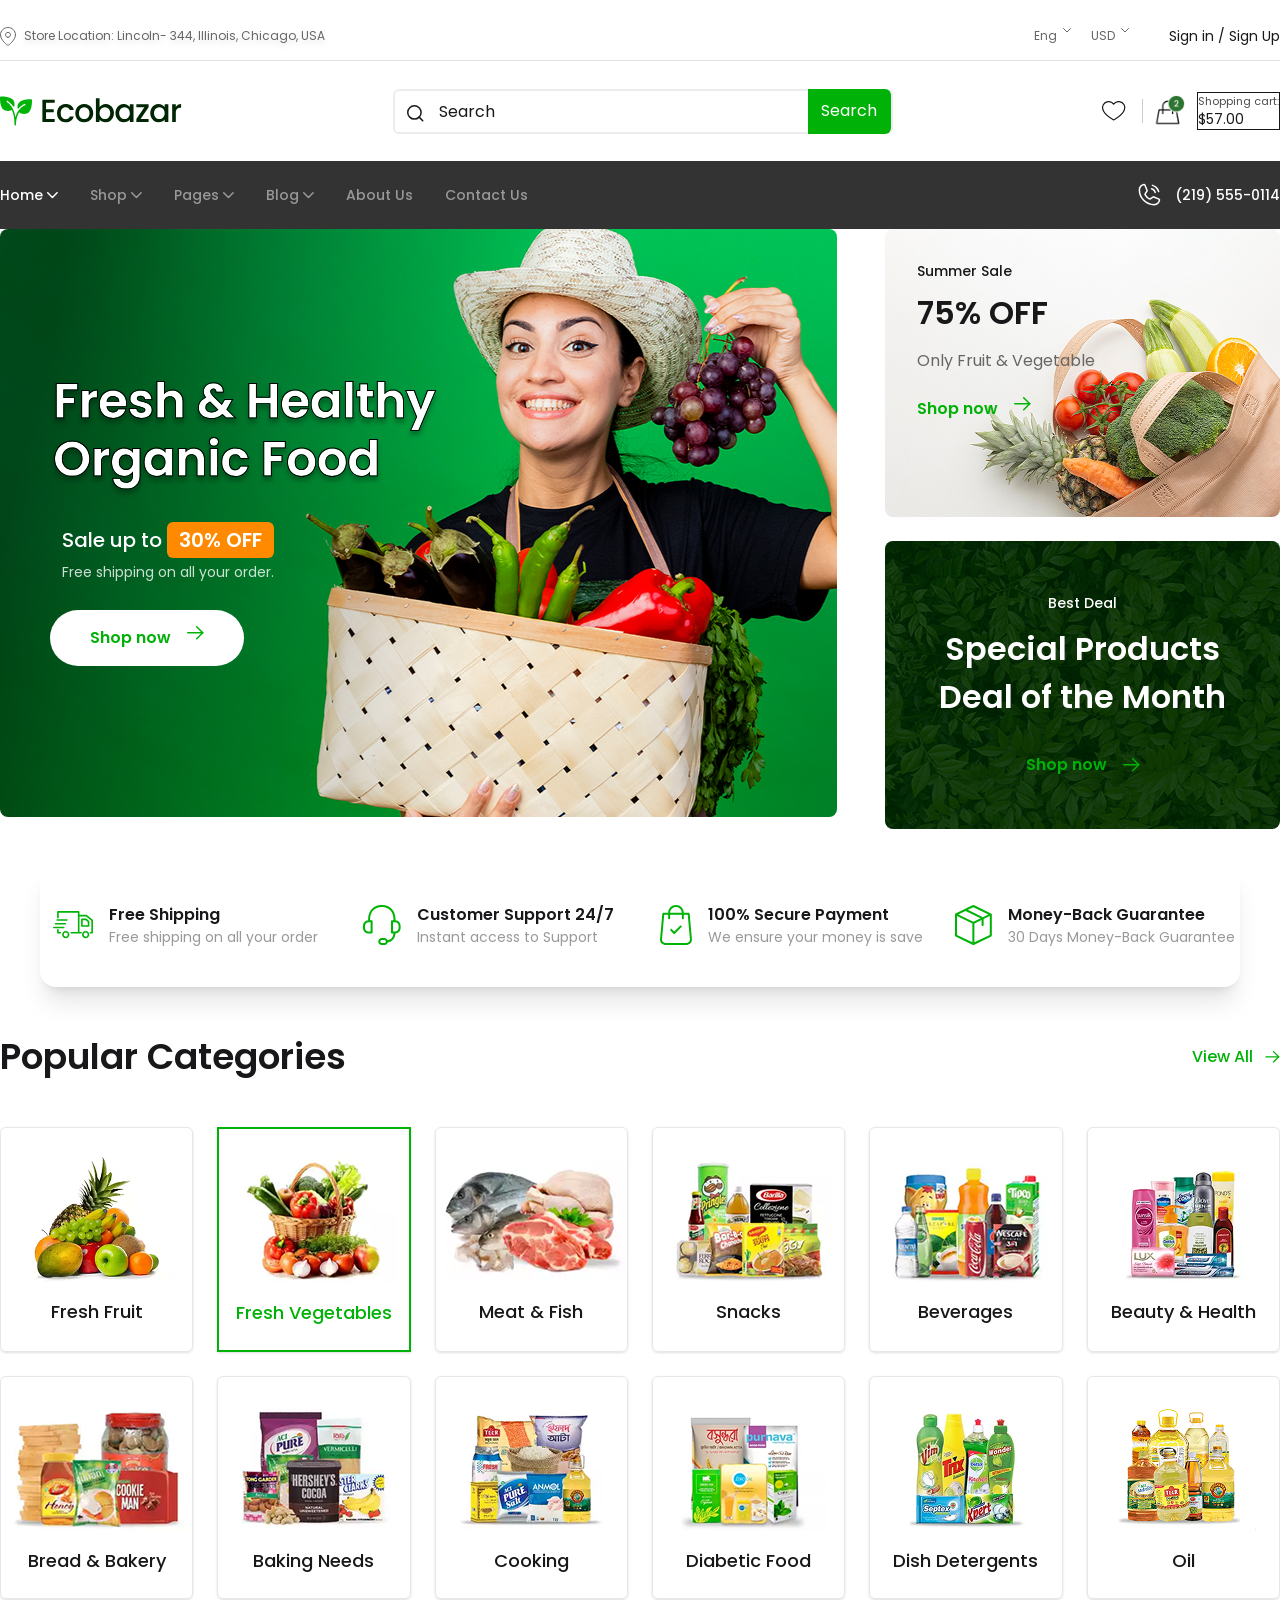
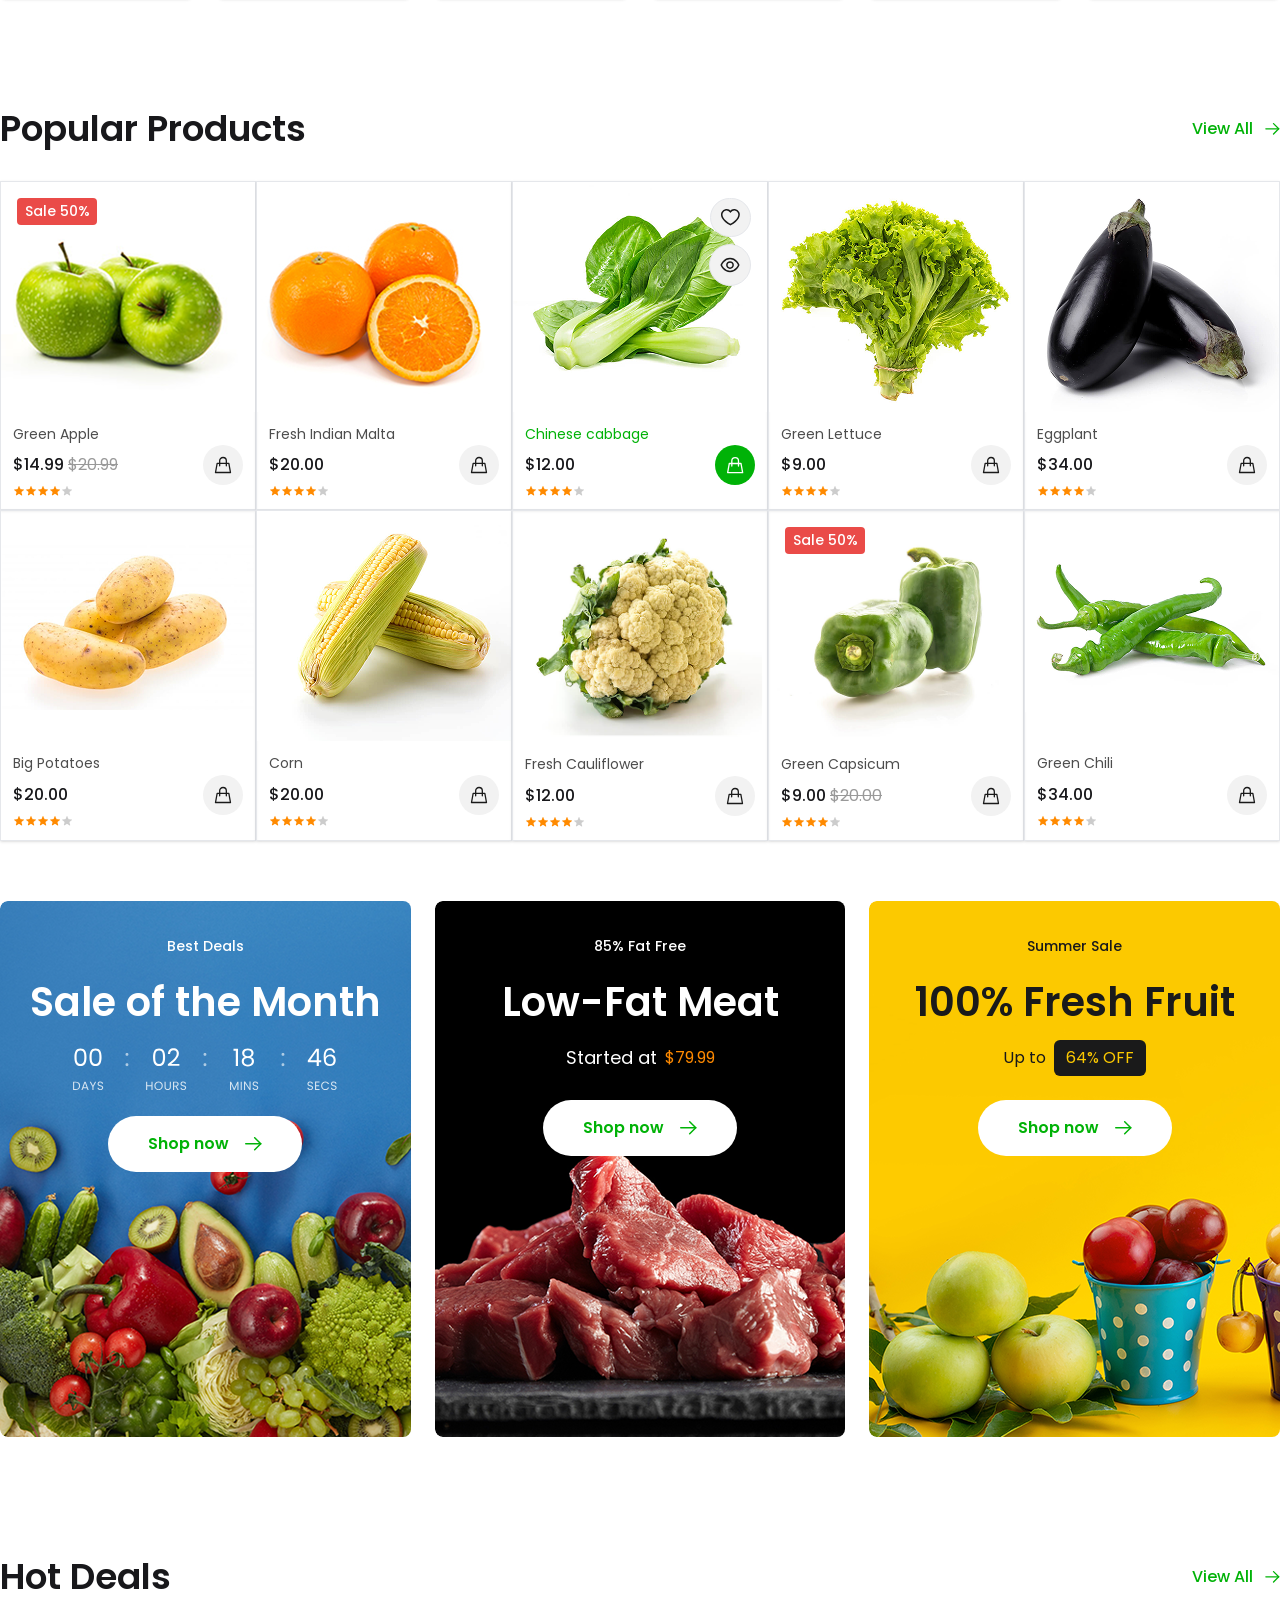
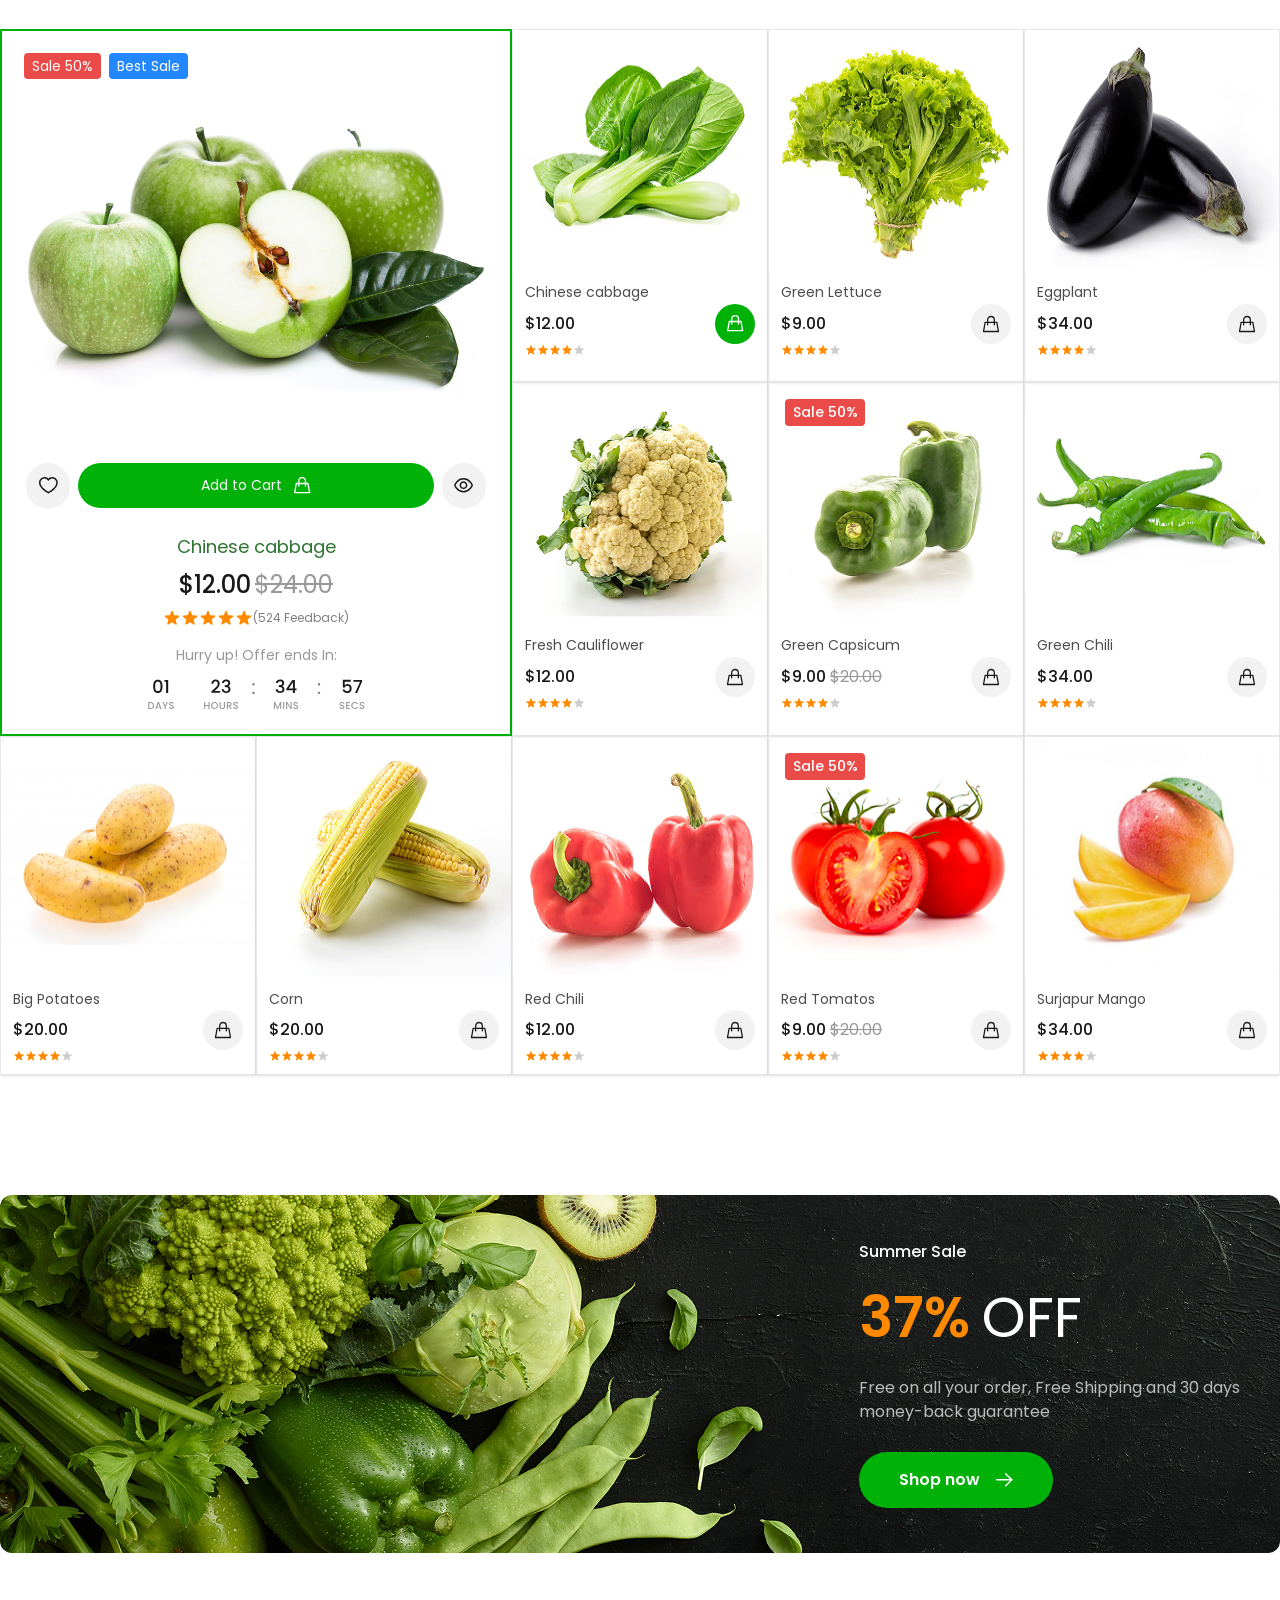
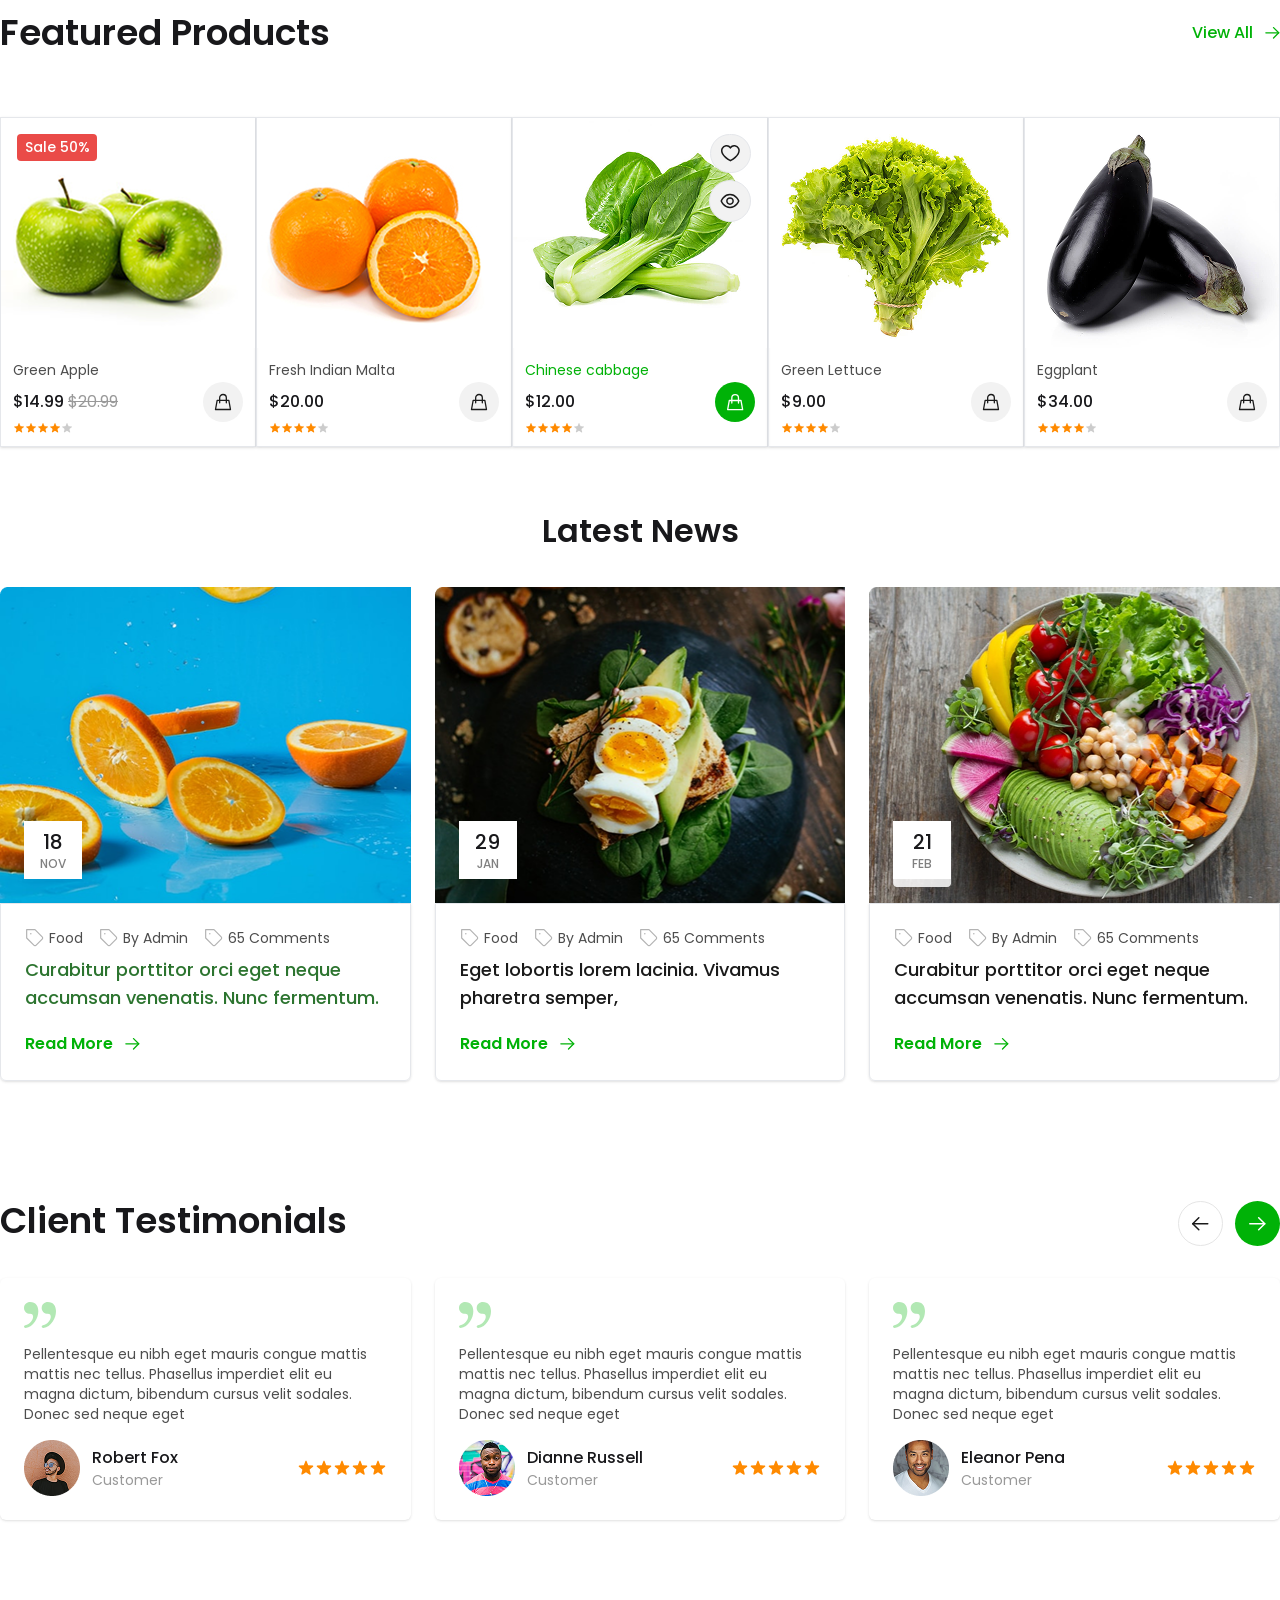
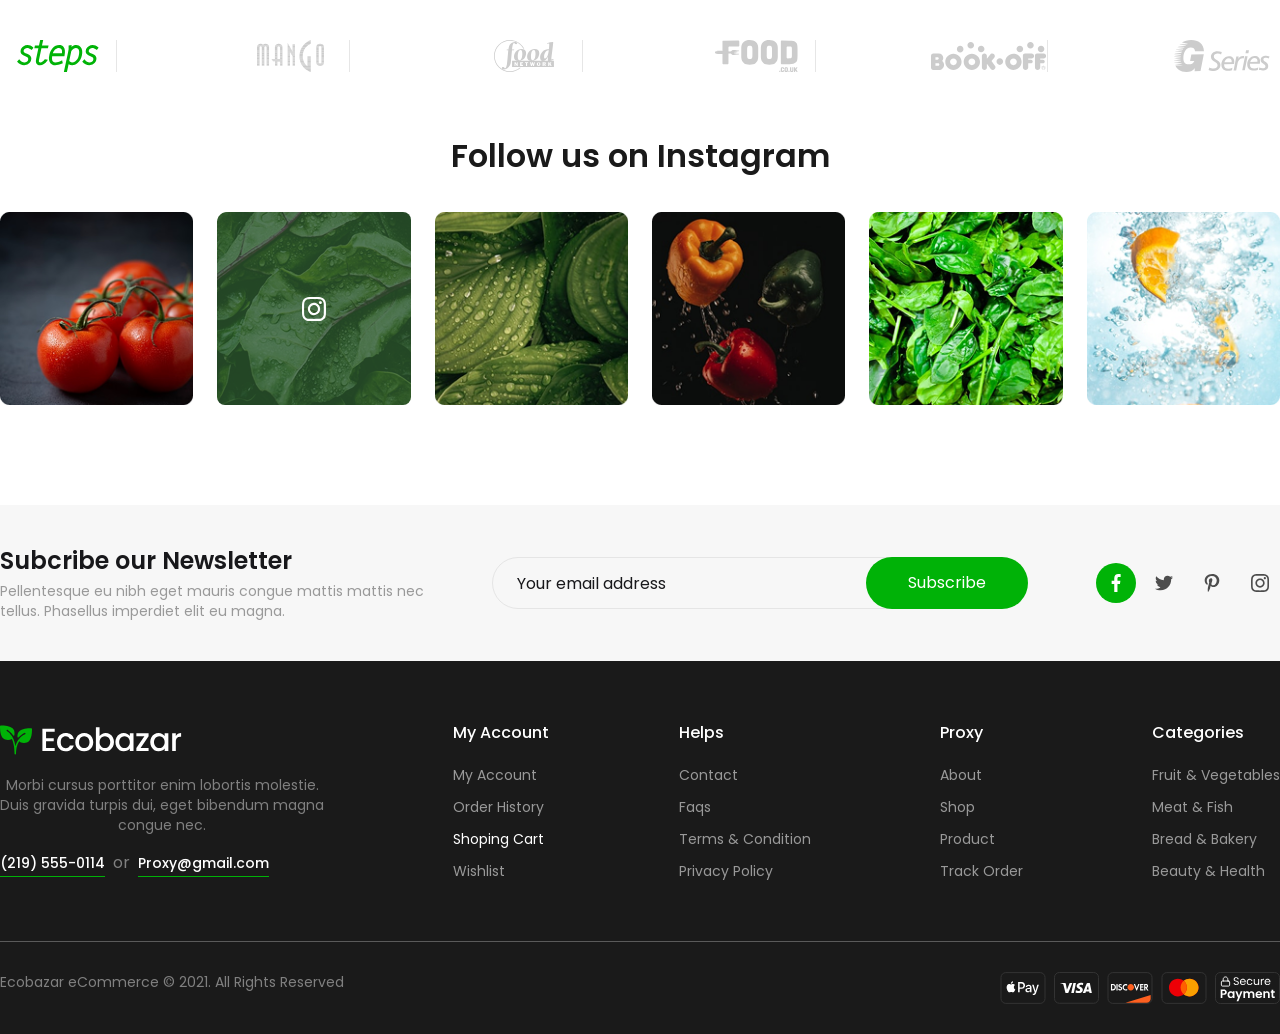
==== commit 819ec7ee: "Edits in all pages" ====
--- a/index.html
+++ b/index.html
@@ -10,7 +10,6 @@
 <link href="https://fonts.googleapis.com/css2?family=Poppins:ital,wght@0,100;0,200;0,300;0,400;0,500;0,600;0,700;0,800;0,900;1,100;1,200;1,300;1,400;1,500;1,600;1,700;1,800;1,900&display=swap" rel="stylesheet">
 
 <link rel="stylesheet" href="https://cdnjs.cloudflare.com/ajax/libs/font-awesome/6.5.0/css/all.min.css">
-
 <link href="./src/output.css" rel="stylesheet">
 </head>
 <body class="font-Poppin">
@@ -81,7 +80,7 @@
             </div>
         </div>
         <div class="bg-[#333333] py-5">
-            <div class="container flex justify-between">
+            <div class="container flex items-center justify-between">
                 <ul class="flex gap-8 max-md:hidden">
                     <li class="flex gap-1 hover:scale-95 transition-all duration-200 items-center">
                         <a href="./index.html" class="text-white  text-[14px] font-medium ">Home</a>
@@ -106,9 +105,40 @@
                         <a href="#" class="text-[#999999]  text-[14px] font-medium ">Contact Us</a>
                     </li>
                 </ul>
-                     <button class="md:hidden text-white pl-5 cursor-pointer hover:scale-95 transition-all duration-200">
-                        <i class="fa-solid fa-bars fa-2xl"></i>
-                    </button>
+                <div class="drawer md:hidden w-fit pl-5">
+                  <input id="my-drawer-1" type="checkbox" class="drawer-toggle" />
+                  <div class="drawer-content">
+                    <label for="my-drawer-1" class="text-white drawer-button">
+                          <i class="fa-solid fa-bars fa-2xl"></i>
+                    </label>
+                  </div>
+                  <div class="drawer-side">
+                    <label for="my-drawer-1" aria-label="close sidebar" class="drawer-overlay"></label>
+                    <ul class="menu bg-[#333333] text-white min-h-full p-4">
+                      <li class="flex hover:scale-95 transition-all duration-200 items-center">
+                        <a href="./index.html" class="text-white  text-[14px] font-medium ">Home</a>
+                    </li>
+                    <li class="flex hover:scale-95 transition-all duration-200 items-center">
+                        <a href="./Shop.html" class="text-[#999999]  text-[14px] font-medium ">Shop</a>
+                    </li>
+                    <li class="flex hover:scale-95 transition-all duration-200 items-center">
+                        <a href="#" class="text-[#999999]  text-[14px] font-medium ">Pages</a>
+                    </li>
+                    <li class="flex hover:scale-95 transition-all duration-200 items-center">
+                        <a href="#" class="text-[#999999]  text-[14px] font-medium ">Blog</a>
+                    </li>
+                    <li class="flex hover:scale-95 transition-all duration-200 items-center">
+                        <a href="#" class="text-[#999999]  text-[14px] font-medium ">About Us</a>
+                    </li>
+                    <li class="flex hover:scale-95 transition-all duration-200 items-center">
+                        <a href="#" class="text-[#999999]  text-[14px] font-medium ">Contact Us</a>
+                    </li>
+                    <li class="flex hover:scale-95 transition-all duration-200 items-center">
+                        <a href="Shopping-Cart.html" class="text-[#999999]"><i class="fa-solid fa-cart-shopping fa-lg mt-3"></i></a>
+                    </li>
+                    </ul>
+                  </div>
+                </div>
                 <div class="flex max-md:ml-auto max-md:pr-5">
                     <button class="flex gap-[11.53px] items-center cursor-pointer hover:scale-95 transition-all duration-200">
                         <img src="./src/img/Header/PhoneCall 1.svg"/>
@@ -120,8 +150,8 @@
     </header>
     <section class="Hero">
          <div class="container grid lg:grid-cols-3 gap-12 sm:grid-cols-1"> 
-        <div class="bg-[url(./img/Hero/BannarBig.png)] flex items-center lg:col-span-2 h-147 rounded-lg sm:bg-center bg-right bg-no-repeat bg-cover">
-             <div class="flex flex-col gap-7 pl-12.5"> 
+        <div class="bg-[url(./img/Hero/BannarBig.png)] flex items-end sm:items-center lg:col-span-2 h-147 rounded-lg sm:bg-center bg-right bg-no-repeat bg-cover">
+             <div class="flex flex-col gap-7 pl-12.5 pb-6 sm:pb-0"> 
             <div class="w-full"> 
                 <img src="./src/img/Hero/Fresh & Healthy Organic Food.svg"/> 
             </div> 
@@ -280,7 +310,7 @@
                     </div>
                     <div class="px-3 py-3 max-sm:flex max-sm:flex-col max-sm:items-center max-sm:justify-center">
                         <h2 class="text-[#4D4D4D] sm:text-[14px] text-lg font-semibold sm:font-normal">Green Apple</h2>
-                            <div class="flex items-center justify-between max-sm:justify-center max-sm:flex-col max-sm:gap-3">
+                            <div class="flex items-center sm:justify-between gap-2">
                                 <div>
                                     <span class="font-medium">$14.99</span>
                                     <span class="text-[#999999] line-through">$20.99</span>
@@ -300,7 +330,7 @@
                     </div>
                     <div class="px-3 py-3 max-sm:flex max-sm:flex-col max-sm:items-center max-sm:justify-center">
                         <h2 class="text-[#4D4D4D] sm:text-[14px] text-lg font-semibold sm:font-normal">Fresh Indian Malta</h2>
-                            <div class="flex items-center justify-between max-sm:justify-center max-sm:flex-col max-sm:gap-3">
+                            <div class="flex items-center sm:justify-between gap-2">
                                 <div>
                                   <span class="font-medium">$20.00</span>
                                 </div>
@@ -314,37 +344,37 @@
                     </div>
                 </div>
                 <div class="border border-gray-200 shadow-sm hover:border-Primary transition-all">
-                        <div class="relative flex items-center max-sm:justify-center">
-                            <img src="./src/img/Products/Chinese cabbage.png"/>
-                            <div>
-                                <div class="bg-[#F2F2F2] border border-gray-200 rounded-full w-fit p-2.5 cursor-pointer hover:scale-95 hover:border-Primary transition-all absolute top-4 right-4">
-                                    <img src="./src/img/Products/heart (2).svg"/>
+                                <div class="relative flex items-center max-sm:justify-center">
+                                    <img src="./src/img/Products/Chinese cabbage.png"/>
+                                    <div>
+                                        <div class="bg-[#F2F2F2] border border-gray-200 rounded-full w-fit p-2.5 cursor-pointer hover:scale-95 hover:border-Primary transition-all absolute top-4 right-4">
+                                            <img src="./src/img/Products/heart (2).svg"/>
+                                        </div>
+                                        <div class="bg-[#F2F2F2] border border-gray-200 rounded-full w-fit p-2.5 cursor-pointer hover:scale-95 hover:border-Primary transition-all absolute top-15.5 right-4">
+                                            <img src="./src/img/Products/Eye.svg"/>
+                                        </div>
+                                    </div>
                                 </div>
-                                <div class="bg-[#F2F2F2] border border-gray-200 rounded-full w-fit p-2.5 cursor-pointer hover:scale-95 hover:border-Primary transition-all absolute top-15.5 right-4">
-                                    <img src="./src/img/Products/Eye.svg"/>
+                                <div class="px-3 py-3 max-sm:flex max-sm:flex-col max-sm:items-center max-sm:justify-center">
+                                    <h2 class="text-Primary sm:text-[14px] text-lg font-semibold sm:font-normal">Chinese cabbage</h2>
+                                    <div class="flex items-center sm:justify-between gap-2">
+                                            <span class="font-medium">$12.00</span>
+                                        <a href="./Product-Details.html" class="bg-Primary rounded-full w-10 h-10 flex items-center justify-center cursor-pointer hover:scale-95 hover:border hover:border-black transition-all">
+                                            <img src="./src/img/Products/White bag.svg"/>
+                                        </a>
+                                    </div>
+                                    <div  class="flex items-center max-sm:justify-center max-sm:pt-2">
+                                        <img src="./src/img/Products/Rating.png"/>
+                                    </div>
                                 </div>
-                            </div>
-                        </div>
-                    <div class="px-3 py-3 max-sm:flex max-sm:flex-col max-sm:items-center max-sm:justify-center">
-                        <h2 class="text-Primary sm:text-[14px] text-lg font-semibold sm:font-normal">Chinese cabbage</h2>
-                        <div class="flex items-center justify-between max-sm:justify-center max-sm:flex-col max-sm:gap-3">
-                                <span class="font-medium">$12.00</span>
-                            <a href="./Product-Details.html" class="bg-Primary rounded-full w-10 h-10 flex items-center justify-center cursor-pointer hover:scale-95 hover:border hover:border-black transition-all">
-                                <img src="./src/img/Products/White bag.svg"/>
-                            </a>
-                        </div>
-                        <div  class="flex items-center max-sm:justify-center max-sm:pt-2">
-                            <img src="./src/img/Products/Rating.png"/>
-                        </div>
-                    </div>
-                </div>
+                 </div>
                 <div class="border border-gray-200 shadow-sm hover:border-Primary transition-all">
                     <div class="flex max-sm:justify-center">
                         <img src="./src/img/Products/Green Lettuce.png"/>
                     </div>
                     <div class="px-3 py-3 max-sm:flex max-sm:flex-col max-sm:items-center max-sm:justify-center">
                         <h2 class="text-[#4D4D4D] sm:text-[14px] text-lg font-semibold sm:font-normal">Green Lettuce</h2>
-                            <div class="flex items-center justify-between max-sm:justify-center max-sm:flex-col max-sm:gap-3">
+                            <div class="flex items-center sm:justify-between gap-2">
                                 <span class="font-medium">$9.00</span>
                                 <a href="#" class="bg-[#F2F2F2] rounded-full size-10 flex items-center justify-center cursor-pointer hover:scale-95 hover:border hover:border-Primary transition-all">
                                     <img src="./src/img/Products/Bag (1).svg"/>
@@ -361,7 +391,7 @@
                     </div>
                        <div class="px-3 py-3 max-sm:flex max-sm:flex-col max-sm:items-center max-sm:justify-center">
                         <h2 class="text-[#4D4D4D] sm:text-[14px] text-lg font-semibold sm:font-normal">Eggplant</h2>
-                            <div class="flex items-center justify-between max-sm:justify-center max-sm:flex-col max-sm:gap-3">
+                            <div class="flex items-center sm:justify-between gap-2">
                                 <span class="font-medium">$34.00</span>
                                 <a href="#" class="bg-[#F2F2F2] rounded-full size-10 flex items-center justify-center cursor-pointer hover:scale-95 hover:border hover:border-Primary transition-all">
                                     <img src="./src/img/Products/Bag (1).svg"/>
@@ -378,7 +408,7 @@
                     </div>
                          <div class="px-3 py-3 max-sm:flex max-sm:flex-col max-sm:items-center max-sm:justify-center">
                         <h2 class="text-[#4D4D4D] sm:text-[14px] text-lg font-semibold sm:font-normal">Big Potatoes</h2>
-                            <div class="flex items-center justify-between max-sm:justify-center max-sm:flex-col max-sm:gap-3">
+                            <div class="flex items-center sm:justify-between gap-2">
                                 <span class="font-medium">$20.00</span>
                                 <a href="#" class="bg-[#F2F2F2] rounded-full size-10 flex items-center justify-center cursor-pointer hover:scale-95 hover:border hover:border-Primary transition-all">
                                     <img src="./src/img/Products/Bag (1).svg"/>
@@ -395,7 +425,7 @@
                     </div>
                        <div class="px-3 py-3 max-sm:flex max-sm:flex-col max-sm:items-center max-sm:justify-center">
                         <h2 class="text-[#4D4D4D] sm:text-[14px] text-lg font-semibold sm:font-normal">Corn</h2>
-                            <div class="flex items-center justify-between max-sm:justify-center max-sm:flex-col max-sm:gap-3">
+                            <div class="flex items-center sm:justify-between gap-2">
                                 <span class="font-medium">$20.00</span>
                                 <a href="#" class="bg-[#F2F2F2] rounded-full size-10 flex items-center justify-center cursor-pointer hover:scale-95 hover:border hover:border-Primary transition-all">
                                     <img src="./src/img/Products/Bag (1).svg"/>
@@ -412,7 +442,7 @@
                     </div>
                     <div class="px-3 py-3 max-sm:flex max-sm:flex-col max-sm:items-center max-sm:justify-center">
                         <h2 class="text-[#4D4D4D] sm:text-[14px] text-lg font-semibold sm:font-normal">Fresh Cauliflower</h2>
-                            <div class="flex items-center justify-between max-sm:justify-center max-sm:flex-col max-sm:gap-3">
+                            <div class="flex items-center sm:justify-between gap-2">
                                 <span class="font-medium">$12.00</span>
                                 <a href="#" class="bg-[#F2F2F2] rounded-full size-10 flex items-center justify-center cursor-pointer hover:scale-95 hover:border hover:border-Primary transition-all">
                                     <img src="./src/img/Products/Bag (1).svg"/>
@@ -430,7 +460,7 @@
                     </div>
                     <div class="px-3 py-3 max-sm:flex max-sm:flex-col max-sm:items-center max-sm:justify-center">
                         <h2 class="text-[#4D4D4D] sm:text-[14px] text-lg font-semibold sm:font-normal">Green Capsicum</h2>
-                            <div class="flex items-center justify-between max-sm:justify-center max-sm:flex-col max-sm:gap-3">
+                            <div class="flex items-center sm:justify-between gap-2">
                                 <div>
                                 <span class="font-medium">$9.00</span>
                                 <span class="text-[#999999] line-through">$20.00</span>
@@ -450,7 +480,7 @@
                     </div>
                     <div class="px-3 py-3 max-sm:flex max-sm:flex-col max-sm:items-center max-sm:justify-center">
                         <h2 class="text-[#4D4D4D] sm:text-[14px] text-lg font-semibold sm:font-normal">Green Chili</h2>
-                            <div class="flex items-center justify-between max-sm:justify-center max-sm:flex-col max-sm:gap-3">
+                            <div class="flex items-center sm:justify-between gap-2">
                                 <span class="font-medium">$34.00</span>
                                 <a href="#" class="bg-[#F2F2F2] rounded-full size-10 flex items-center justify-center cursor-pointer hover:scale-95 hover:border hover:border-Primary transition-all">
                                     <img src="./src/img/Products/Bag (1).svg"/>
@@ -552,7 +582,7 @@
                         </div>
                          <div class="px-3 py-3 max-sm:flex max-sm:flex-col max-sm:items-center max-sm:justify-center">
                         <h2 class="text-[#4D4D4D] sm:text-[14px] text-lg font-semibold sm:font-normal">Chinese cabbage</h2>
-                        <div class="flex items-center justify-between max-sm:justify-center max-sm:flex-col max-sm:gap-3">
+                        <div class="flex items-center sm:justify-between gap-2">
                                 <span class="font-medium">$12.00</span>
                             <a href="./Product-Details.html" class="bg-Primary rounded-full w-10 h-10 flex items-center justify-center cursor-pointer hover:scale-95 hover:border hover:border-black transition-all">
                                 <img src="./src/img/Products/White bag.svg"/>
@@ -569,7 +599,7 @@
                     </div>
                     <div class="px-3 py-3 max-sm:flex max-sm:flex-col max-sm:items-center max-sm:justify-center">
                         <h2 class="text-[#4D4D4D] sm:text-[14px] text-lg font-semibold sm:font-normal">Green Lettuce</h2>
-                            <div class="flex items-center justify-between max-sm:justify-center max-sm:flex-col max-sm:gap-3">
+                            <div class="flex items-center sm:justify-between gap-2">
                                 <span class="font-medium">$9.00</span>
                                 <a href="#" class="bg-[#F2F2F2] rounded-full size-10 flex items-center justify-center cursor-pointer hover:scale-95 hover:border hover:border-Primary transition-all">
                                     <img src="./src/img/Products/Bag (1).svg"/>
@@ -586,7 +616,7 @@
                     </div>
                     <div class="px-3 py-3 max-sm:flex max-sm:flex-col max-sm:items-center max-sm:justify-center">
                         <h2 class="text-[#4D4D4D] sm:text-[14px] text-lg font-semibold sm:font-normal">Eggplant</h2>
-                            <div class="flex items-center justify-between max-sm:justify-center max-sm:flex-col max-sm:gap-3">
+                            <div class="flex items-center sm:justify-between gap-2">
                                 <span class="font-medium">$34.00</span>
                                 <a href="#" class="bg-[#F2F2F2] rounded-full size-10 flex items-center justify-center cursor-pointer hover:scale-95 hover:border hover:border-Primary transition-all">
                                     <img src="./src/img/Products/Bag (1).svg"/>
@@ -603,7 +633,7 @@
                     </div>
                     <div class="px-3 py-3 max-sm:flex max-sm:flex-col max-sm:items-center max-sm:justify-center">
                         <h2 class="text-[#4D4D4D] sm:text-[14px] text-lg font-semibold sm:font-normal">Fresh Cauliflower</h2>
-                            <div class="flex items-center justify-between max-sm:justify-center max-sm:flex-col max-sm:gap-3">
+                            <div class="flex items-center sm:justify-between gap-2">
                                 <span class="font-medium">$12.00</span>
                                 <a href="#" class="bg-[#F2F2F2] rounded-full size-10 flex items-center justify-center cursor-pointer hover:scale-95 hover:border hover:border-Primary transition-all">
                                     <img src="./src/img/Products/Bag (1).svg"/>
@@ -621,7 +651,7 @@
                     </div>
                     <div class="px-3 py-3 max-sm:flex max-sm:flex-col max-sm:items-center max-sm:justify-center">
                         <h2 class="text-[#4D4D4D] sm:text-[14px] text-lg font-semibold sm:font-normal">Green Capsicum</h2>
-                            <div class="flex items-center justify-between max-sm:justify-center max-sm:flex-col max-sm:gap-3">
+                            <div class="flex items-center sm:justify-between gap-2">
                                 <div>
                                 <span class="font-medium">$9.00</span>
                                 <span class="text-[#999999] line-through">$20.00</span>
@@ -641,7 +671,7 @@
                     </div>
                     <div class="px-3 py-3 max-sm:flex max-sm:flex-col max-sm:items-center max-sm:justify-center">
                         <h2 class="text-[#4D4D4D] sm:text-[14px] text-lg font-semibold sm:font-normal">Green Chili</h2>
-                            <div class="flex items-center justify-between max-sm:justify-center max-sm:flex-col max-sm:gap-3">
+                            <div class="flex items-center sm:justify-between gap-2">
                                 <span class="font-medium">$34.00</span>
                                 <a href="#" class="bg-[#F2F2F2] rounded-full size-10 flex items-center justify-center cursor-pointer hover:scale-95 hover:border hover:border-Primary transition-all">
                                     <img src="./src/img/Products/Bag (1).svg"/>
@@ -658,7 +688,7 @@
                     </div>
                     <div class="px-3 py-3 max-sm:flex max-sm:flex-col max-sm:items-center max-sm:justify-center">
                         <h2 class="text-[#4D4D4D] sm:text-[14px] text-lg font-semibold sm:font-normal">Big Potatoes</h2>
-                            <div class="flex items-center justify-between max-sm:justify-center max-sm:flex-col max-sm:gap-3">
+                            <div class="flex items-center sm:justify-between gap-2">
                                 <span class="font-medium">$20.00</span>
                                 <a href="#" class="bg-[#F2F2F2] rounded-full size-10 flex items-center justify-center cursor-pointer hover:scale-95 hover:border hover:border-Primary transition-all">
                                     <img src="./src/img/Products/Bag (1).svg"/>
@@ -675,7 +705,7 @@
                     </div>
                     <div class="px-3 py-3 max-sm:flex max-sm:flex-col max-sm:items-center max-sm:justify-center">
                         <h2 class="text-[#4D4D4D] sm:text-[14px] text-lg font-semibold sm:font-normal">Corn</h2>
-                            <div class="flex items-center justify-between max-sm:justify-center max-sm:flex-col max-sm:gap-3">
+                            <div class="flex items-center sm:justify-between gap-2">
                                 <span class="font-medium">$20.00</span>
                                 <a href="#" class="bg-[#F2F2F2] rounded-full size-10 flex items-center justify-center cursor-pointer hover:scale-95 hover:border hover:border-Primary transition-all">
                                     <img src="./src/img/Products/Bag (1).svg"/>
@@ -692,7 +722,7 @@
                     </div>
                     <div class="px-3 py-3 max-sm:flex max-sm:flex-col max-sm:items-center max-sm:justify-center">
                         <h2 class="text-[#4D4D4D] sm:text-[14px] text-lg font-semibold sm:font-normal">Red Chili</h2>
-                            <div class="flex items-center justify-between max-sm:justify-center max-sm:flex-col max-sm:gap-3">
+                            <div class="flex items-center sm:justify-between gap-2">
                                 <span class="font-medium">$12.00</span>
                                 <a href="#" class="bg-[#F2F2F2] rounded-full size-10 flex items-center justify-center cursor-pointer hover:scale-95 hover:border hover:border-Primary transition-all">
                                     <img src="./src/img/Products/Bag (1).svg"/>
@@ -710,7 +740,7 @@
                     </div>
                     <div class="px-3 py-3 max-sm:flex max-sm:flex-col max-sm:items-center max-sm:justify-center">
                         <h2 class="text-[#4D4D4D] sm:text-[14px] text-lg font-semibold sm:font-normal">Red Tomatos</h2>
-                            <div class="flex items-center justify-between max-sm:justify-center max-sm:flex-col max-sm:gap-3">
+                            <div class="flex items-center sm:justify-between gap-2">
                                 <div>
                                 <span class="font-medium">$9.00</span>
                                 <span class="text-[#999999] line-through">$20.00</span>
@@ -730,7 +760,7 @@
                     </div>
                     <div class="px-3 py-3 max-sm:flex max-sm:flex-col max-sm:items-center max-sm:justify-center">
                         <h2 class="text-[#4D4D4D] sm:text-[14px] text-lg font-semibold sm:font-normal">Surjapur Mango</h2>
-                            <div class="flex items-center justify-between max-sm:justify-center max-sm:flex-col max-sm:gap-3">
+                            <div class="flex items-center sm:justify-between gap-2">
                                 <span class="font-medium">$34.00</span>
                                 <a href="#" class="bg-[#F2F2F2] rounded-full size-10 flex items-center justify-center cursor-pointer hover:scale-95 hover:border hover:border-Primary transition-all">
                                     <img src="./src/img/Products/Bag (1).svg"/>
@@ -777,7 +807,7 @@
                     </div>
                     <div class="px-3 py-3 max-sm:flex max-sm:flex-col max-sm:items-center max-sm:justify-center">
                         <h2 class="text-[#4D4D4D] sm:text-[14px] text-lg font-semibold sm:font-normal">Green Apple</h2>
-                            <div class="flex items-center justify-between max-sm:justify-center max-sm:flex-col max-sm:gap-3">
+                            <div class="flex items-center sm:justify-between gap-2">
                                 <div>
                                     <span class="font-medium">$14.99</span>
                                     <span class="text-[#999999] line-through">$20.99</span>
@@ -797,7 +827,7 @@
                     </div>
                     <div class="px-3 py-3 max-sm:flex max-sm:flex-col max-sm:items-center max-sm:justify-center">
                         <h2 class="text-[#4D4D4D] sm:text-[14px] text-lg font-semibold sm:font-normal">Fresh Indian Malta</h2>
-                            <div class="flex items-center justify-between max-sm:justify-center max-sm:flex-col max-sm:gap-3">
+                            <div class="flex items-center sm:justify-between gap-2">
                                 <div>
                                   <span class="font-medium">$20.00</span>
                                 </div>
@@ -824,7 +854,7 @@
                         </div>
                     <div class="px-3 py-3 max-sm:flex max-sm:flex-col max-sm:items-center max-sm:justify-center">
                         <h2 class="text-Primary sm:text-[14px] text-lg font-semibold sm:font-normal">Chinese cabbage</h2>
-                        <div class="flex items-center justify-between max-sm:justify-center max-sm:flex-col max-sm:gap-3">
+                        <div class="flex items-center sm:justify-between gap-2">
                                 <span class="font-medium">$12.00</span>
                             <a href="./Product-Details.html" class="bg-Primary rounded-full w-10 h-10 flex items-center justify-center cursor-pointer hover:scale-95 hover:border hover:border-black transition-all">
                                 <img src="./src/img/Products/White bag.svg"/>
@@ -841,7 +871,7 @@
                     </div>
                     <div class="px-3 py-3 max-sm:flex max-sm:flex-col max-sm:items-center max-sm:justify-center">
                         <h2 class="text-[#4D4D4D] sm:text-[14px] text-lg font-semibold sm:font-normal">Green Lettuce</h2>
-                            <div class="flex items-center justify-between max-sm:justify-center max-sm:flex-col max-sm:gap-3">
+                            <div class="flex items-center sm:justify-between gap-2">
                                 <span class="font-medium">$9.00</span>
                                 <a href="#" class="bg-[#F2F2F2] rounded-full size-10 flex items-center justify-center cursor-pointer hover:scale-95 hover:border hover:border-Primary transition-all">
                                     <img src="./src/img/Products/Bag (1).svg"/>
@@ -858,7 +888,7 @@
                     </div>
                    <div class="px-3 py-3 max-sm:flex max-sm:flex-col max-sm:items-center max-sm:justify-center">
                         <h2 class="text-[#4D4D4D] sm:text-[14px] text-lg font-semibold sm:font-normal">Eggplant</h2>
-                            <div class="flex items-center justify-between max-sm:justify-center max-sm:flex-col max-sm:gap-3">
+                            <div class="flex items-center sm:justify-between gap-2">
                                 <span class="font-medium">$34.00</span>
                                 <a href="#" class="bg-[#F2F2F2] rounded-full size-10 flex items-center justify-center cursor-pointer hover:scale-95 hover:border hover:border-Primary transition-all">
                                     <img src="./src/img/Products/Bag (1).svg"/>
@@ -1074,7 +1104,7 @@
             <h2 class="text-[#1A1A1A] font-semibold text-[32px] text-center mb-8 max-sm:text-2xl">Follow us on Instagram</h2>
             <div class="grid gap-6 lg:grid-cols-6 md:grid-cols-4 sm:grid-cols-3 justify-center">
                  <a class="hover:scale-105 transition-all" href="#"><img src="./src/img/Insta-posts/Instagram Post.png"/></a>
-                <a class="hover:scale-105 transition-all" href="#"><div class="bg-[url(./img/Insta-posts/Instagram-Post1.png)] h-full rounded-lg flex justify-center items-center max-sm:h-50 max-lg:w-50">
+                <a class="hover:scale-105 transition-all" href="#"><div class="bg-[url(./img/Insta-posts/Instagram-Post1.png)] h-full rounded-lg flex justify-center items-center max-sm:h-50">
                     <img src="./src/img/Insta-posts/Icons.svg"/>
                 </div></a>
                 <a class="hover:scale-105 transition-all" href="#"><img src="./src/img/Insta-posts/Instagram Post (2).png"/></a>
@@ -1085,18 +1115,16 @@
         </div>
     </section>
     <footer class="pt-25">
-            <div class="py-15 bg-[#F7F7F7]">
+            <div class="py-10 bg-[#F7F7F7]">
                 <div class="container flex items-center justify-between max-lg:flex-col max-xl:gap-8">
                 <div>
                     <h2 class="font-semibold text-2xl mb-1 max-xl:text-md max-sm:text-sm max-sm:text-center">Subcribe our Newsletter</h2>
                     <p class="text-[#999999] text-sm max-xl:text-xs max-sm:text-center">Pellentesque eu nibh eget mauris congue mattis mattis nec <br/> tellus. Phasellus imperdiet elit eu magna.</p>
                 </div>
-                <div>
-                    <form class="flex relative items-center max-w-134">
-                        <input type="email" placeholder="Your email address" class="outline-0 w-123 h-13 border border-[#E5E5E5] rounded-full pl-6 py-3.5 max-sm:text-xs max-sm:w-70"/>
-                        <button type="button" class="bg-Primary text-white w-40.5 h-13 rounded-full absolute right-0 cursor-pointer hover:opacity-85 transition-all max-sm:text-xs max-sm:w-20">Subscribe</button>
+                    <form class="flex relative items-center sm:max-w-134 w-full">
+                        <input type="email" placeholder="Your email address" class="outline-0 sm:w-123 h-13 border border-[#E5E5E5] rounded-full pl-6 py-3.5 max-sm:text-xs w-full"/>
+                        <button type="button" class="bg-Primary text-white sm:w-40.5 w-30 h-13 rounded-full absolute right-0 cursor-pointer hover:opacity-85 transition-all max-sm:text-xs">Subscribe</button>
                     </form>
-                </div>
                 <div class="flex gap-2 items-center w-46">
                     <a class="hover:opacity-85 transition-all" href="#"><img src="./src/img/Footer/Social Media (3).svg"/></a>
                     <a class="hover:opacity-85 transition-all" href="#"><img src="./src/img/Footer/Social Media.svg"/></a>
